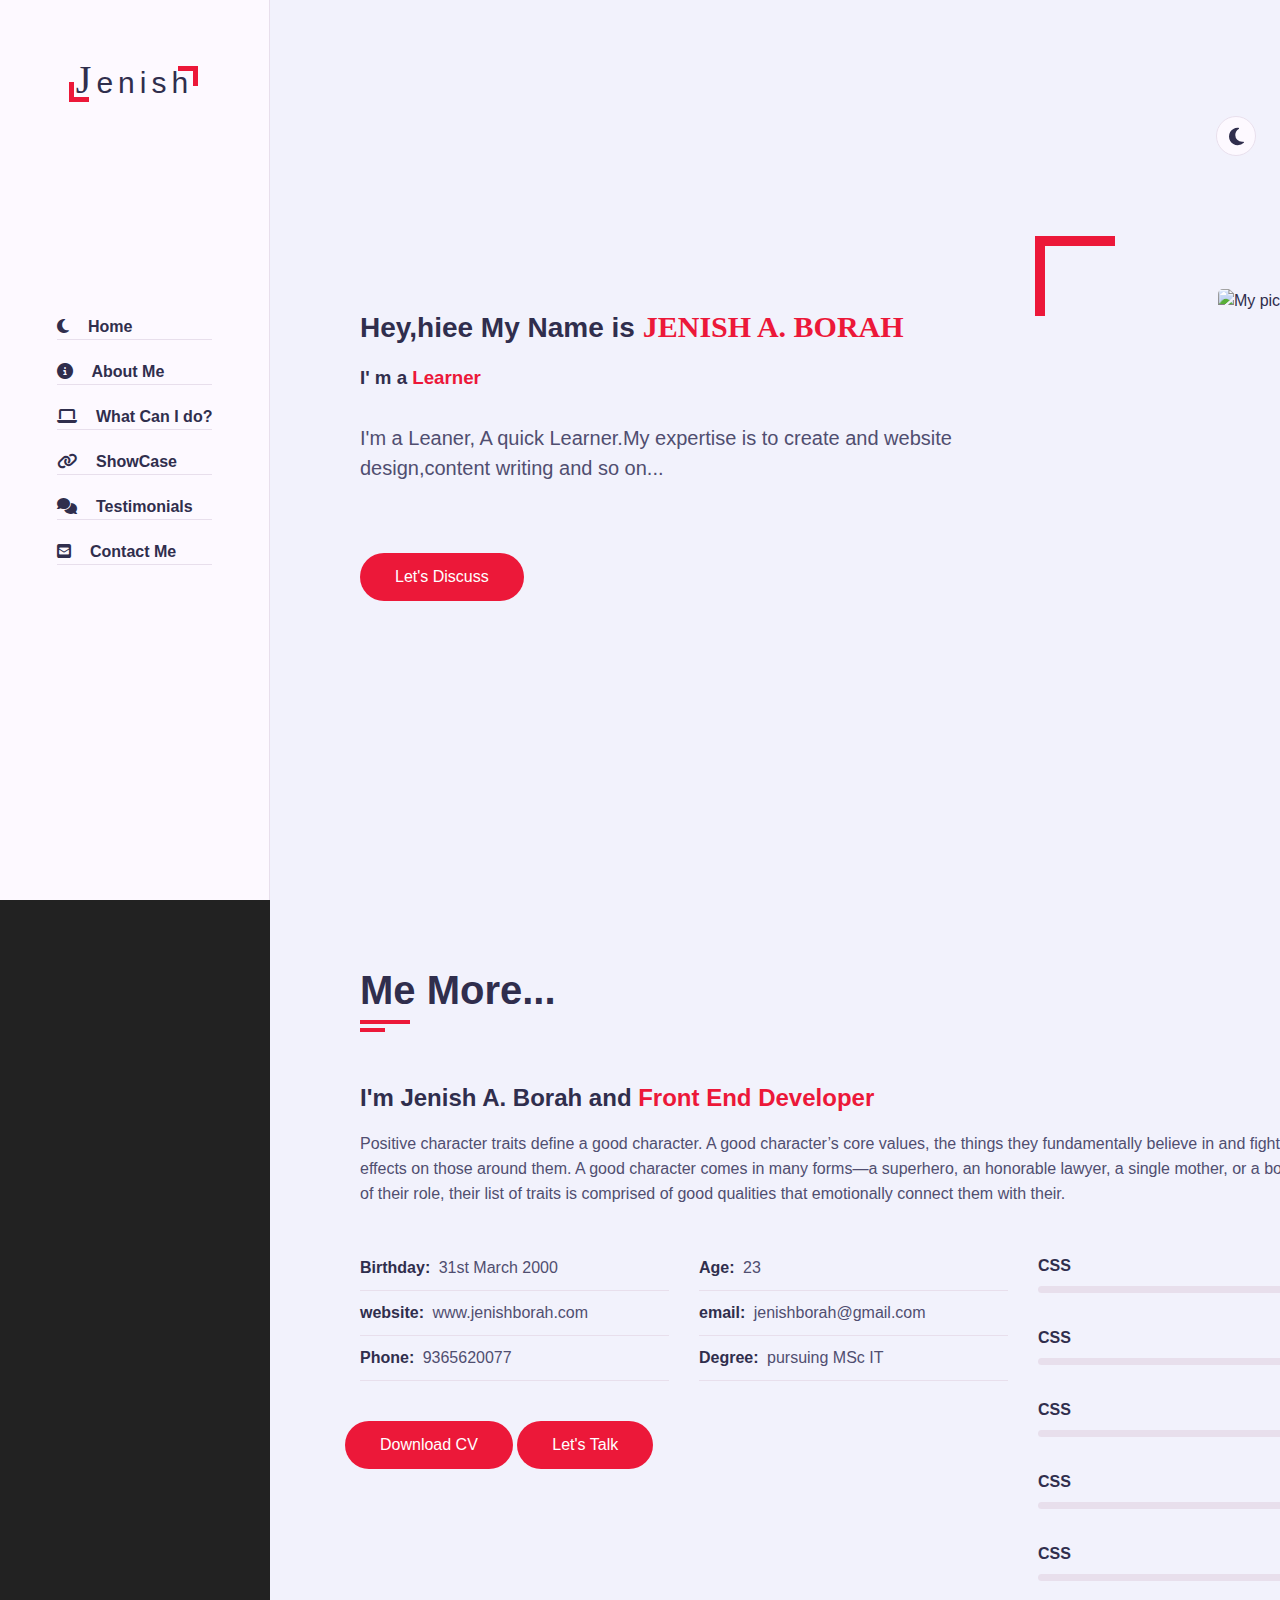
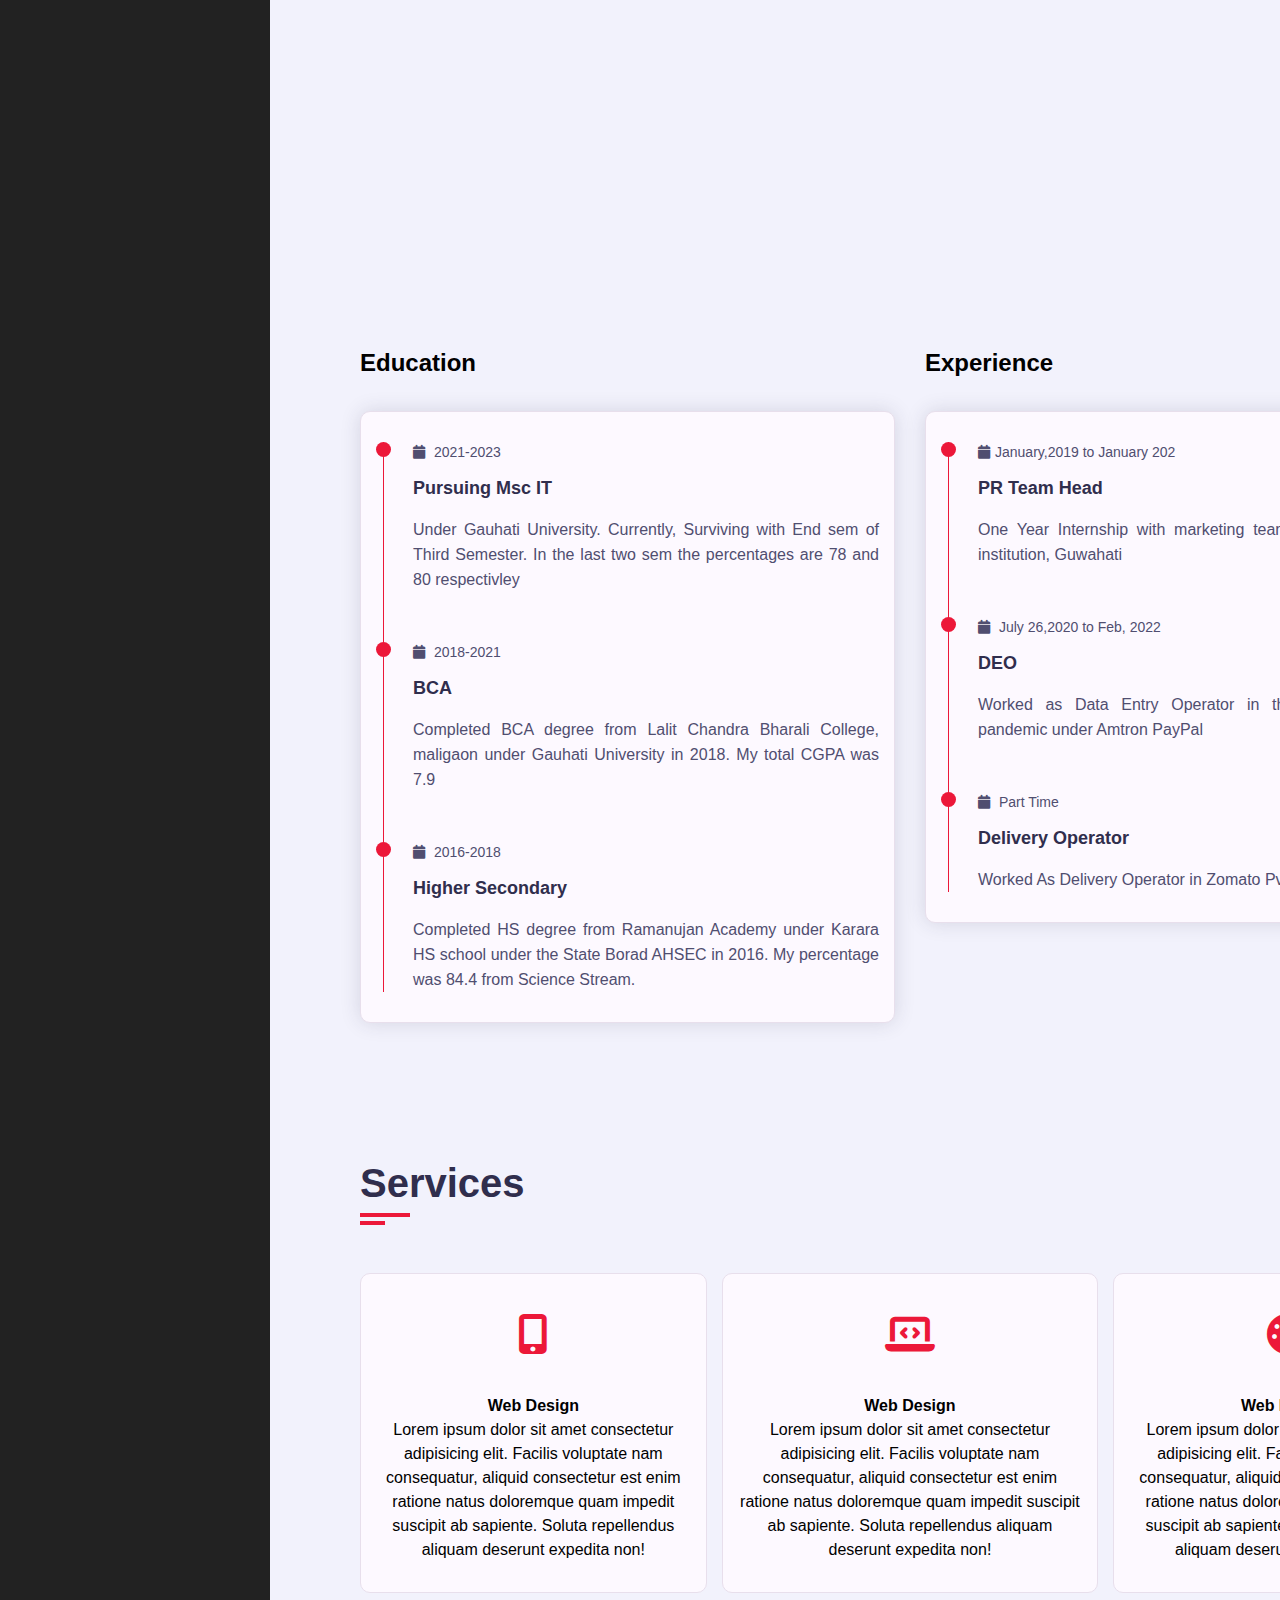
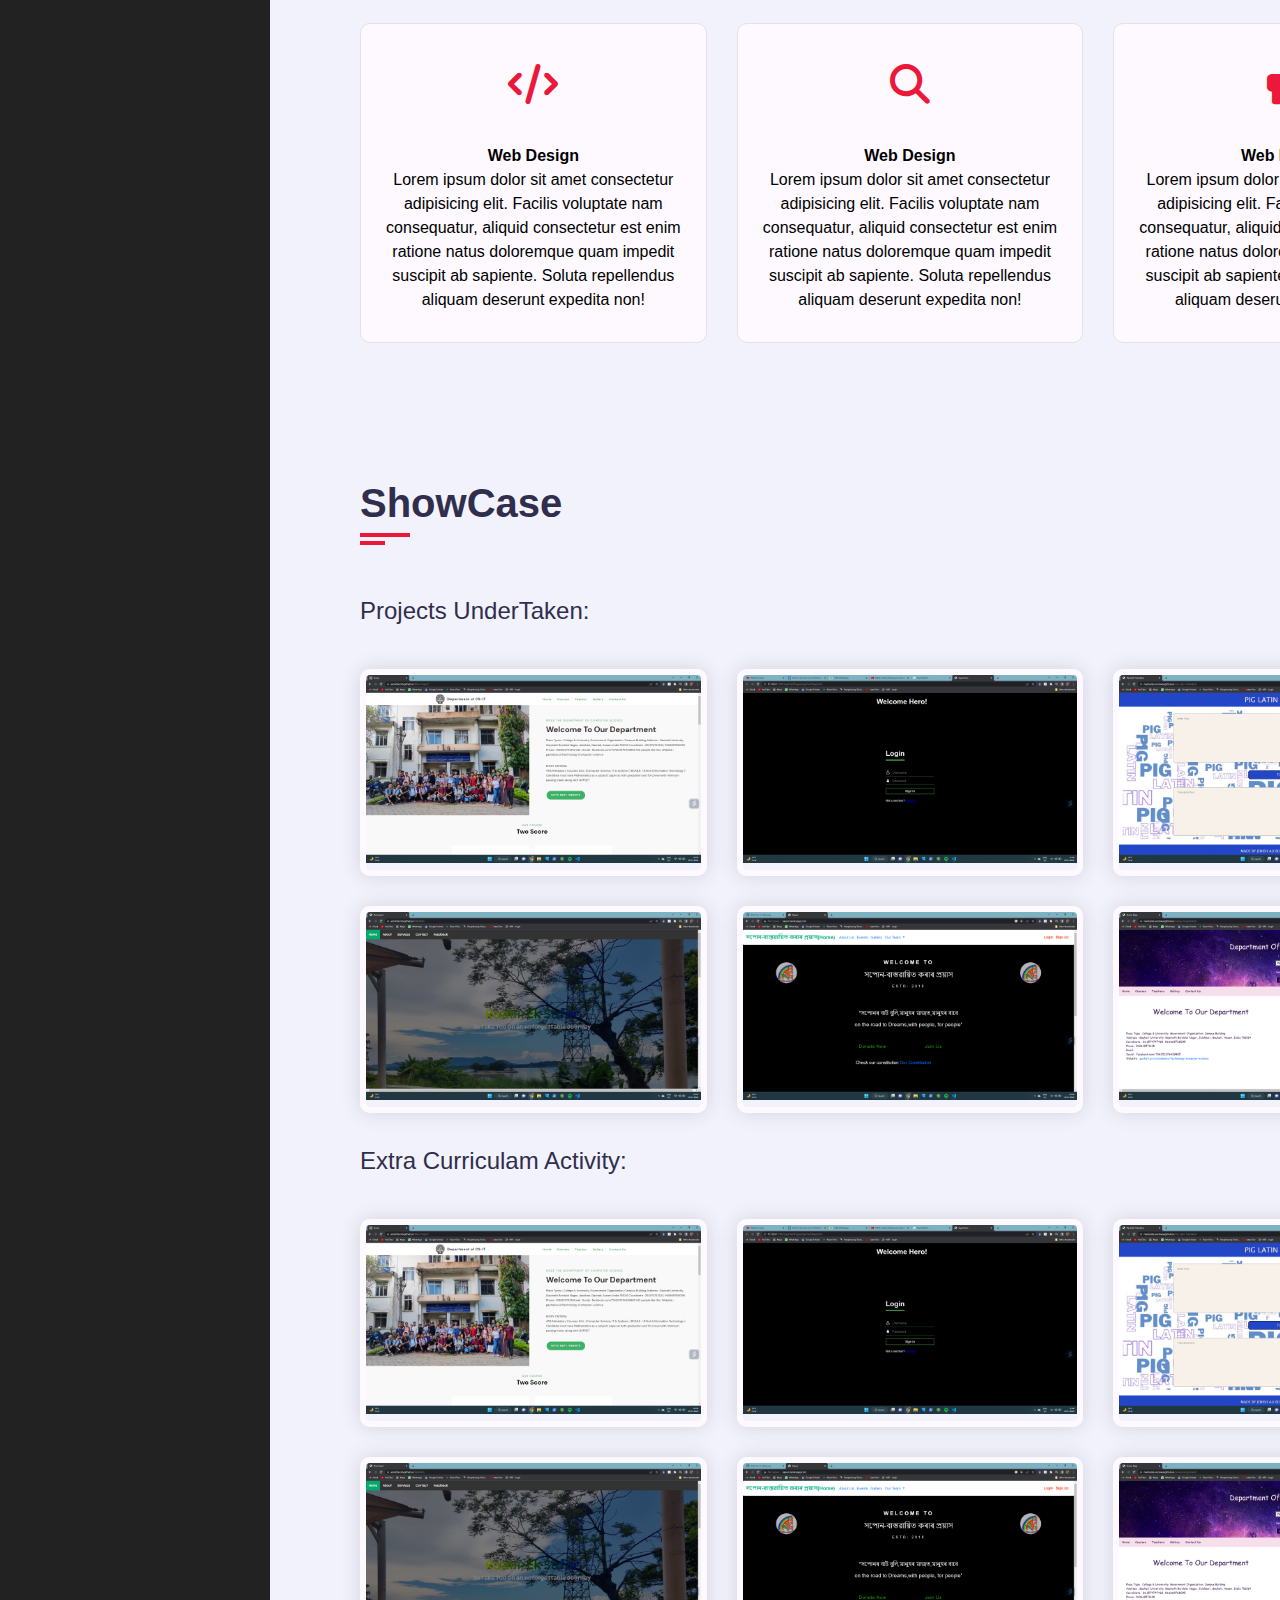
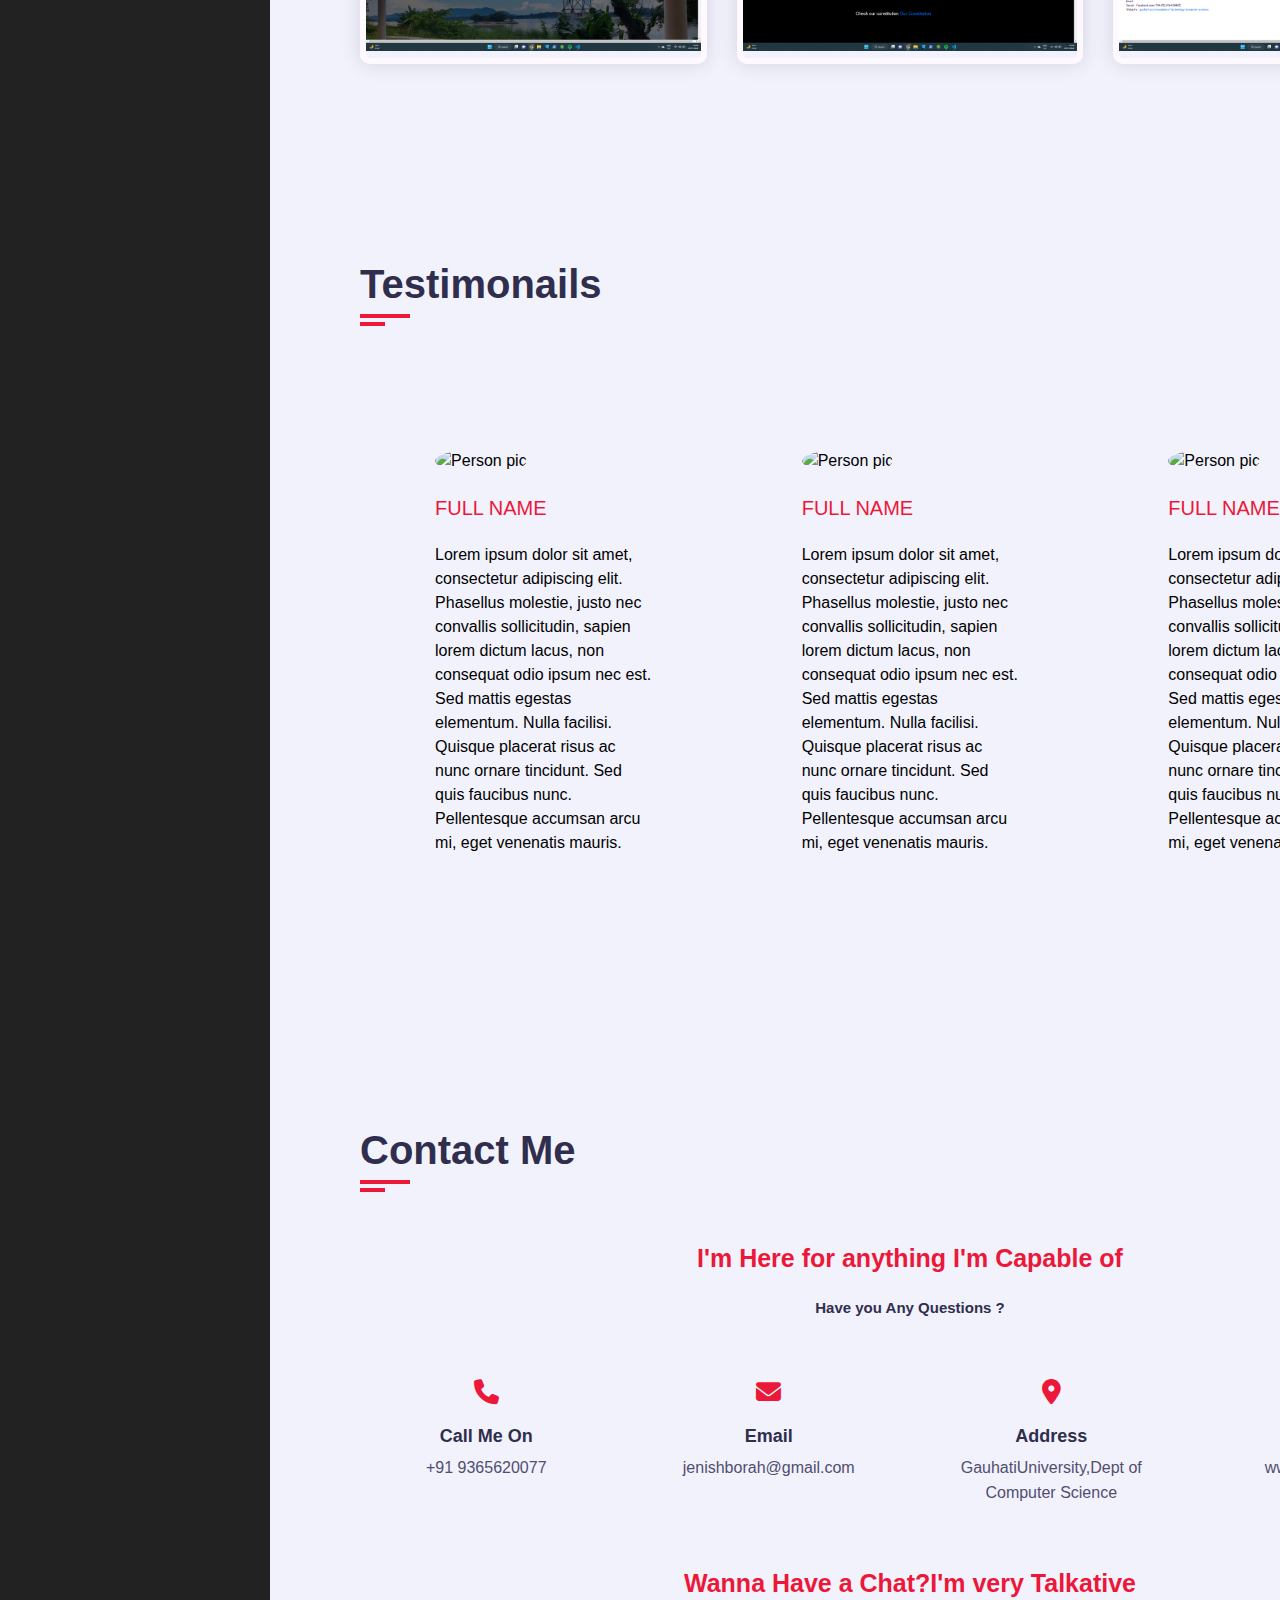
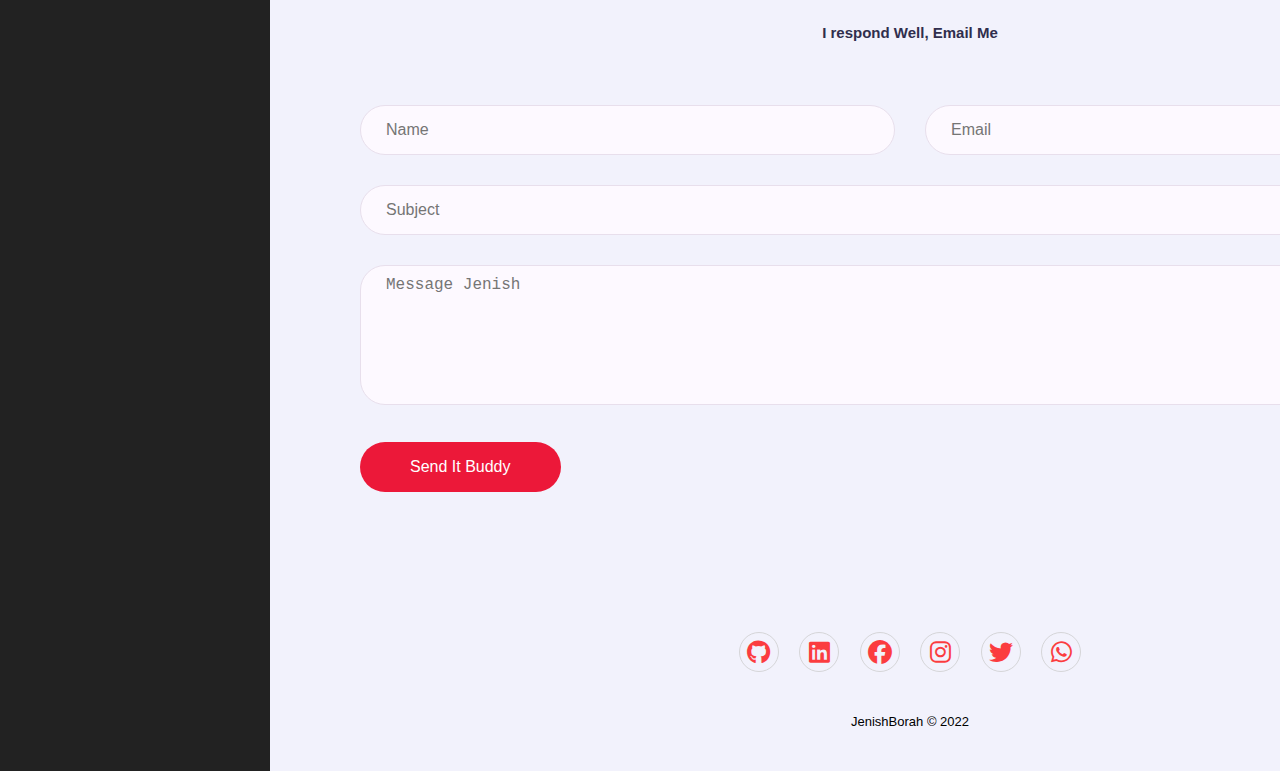
==== index.html @ aa3197fd "Add files via upload" ====
<!DOCTYPE html>
<html>
    <head>
        <title>Ohhh Yeah!Welcome</title>
        <meta name="viewport" content="width=device-width, initial-scale=1.0">
   <link rel="stylesheet" href="css/style.css">
   <link rel="stylesheet" href="css/skins/color-1.css">
   <link rel="stylesheet" href="https://cdnjs.cloudflare.com/ajax/libs/font-awesome/6.2.1/css/all.min.css">
   <link rel="stylesheet" href="css/load.css">
   <link rel="stylesheet" href="css/skins/color-1.css" class="alternate-style" title="color-1" disabled>
   <link rel="stylesheet" href="css/skins/color-2.css" class="alternate-style" title="color-2" disabled>
   <link rel="stylesheet" href="css/skins/color-3.css" class="alternate-style" title="color-3" disabled>
   <link rel="stylesheet" href="css/skins/color-4.css" class="alternate-style" title="color-4" disabled>
   <link rel="stylesheet" href="css/skins/color-5.css" class="alternate-style" title="color-5" disabled>
   <link rel="stylesheet" href="css/style-switcher.css">
 
    </head>
    <body>
     
            <div id="preloader">
                <div class="e-loadholder">
                    <div class="m-loader">
                      <span class="e-text">Hold on</span>
                    </div>
                  </div>
                  <div id="particleCanvas-Blue"></div>
                  <div id="particleCanvas-White"></div>
                  <script src="js/load.js"></script>
            </div>
          
        
       
<div class="main-content">
    <div class="aside">
        <div class= "logo">
            <a href="#"> <span>J</span>enish</a>
         </div>
         <div class="nav-toggler">
            <span>

            </span>

         </div>
          <ul class="nav"> 
            <li><a href="#home" class="active"><i class="fa fa-home"></i> Home</a></li>
            <li><a href="#about"><i class="fa fa-info-circle" ></i> About Me</a></li>
            <li><a href="#service"><i class="fa fa-laptop" ></i> What Can I do?</a></li>
            <li><a href="#portfolio"><i class="fa fa-chain" ></i> ShowCase</a></li>
            <li><a href="#testi"><i class="fa fa-comments" ></i> Testimonials </a></li>
            <li><a href="#contact"><i class="fa fa-envelope-square" ></i> Contact Me </a></li>
           
         </ul>
         
    </div>
    <div class="main-content">
        <section class="home section" id="home">
            <div class="container">
                <div class="row">
                    <div class="home-info padd-15">
                        <h3 class="hello"> Hey,hiee My Name is <span class="name">Jenish A. Borah </span></h3>
                        <h3 class="my-profession">I' m a <span class="typing">Learner </span> </h3>
                        <p>I'm a Leaner, A quick Learner.My expertise is to create and website design,content writing and so on... </p>
                        <a href="#contact" class="btn">Let's Discuss</a>
                    </div>
                    <div class="home-img padd-15">
                        <img src="images/my pic.jpg" alt="My pic">
                    </div>
                    
                </div>
            </div>
           
        </section>
    <section class="about section" id="about"> 
            <div class="container">
                <div class="row">
                    <div class="section-title padd-15">
                        <h2>Me More...</h2>

                    </div>
                </div>
                 <div class="row">
                    <div class="about-content padd-15">
                      <div class="row">
                        <div class="about-text padd-15">
                            <h3>I'm Jenish A. Borah and <span>Front End Developer</span></h3>
                            <p>
                        Positive character traits define a good character. A good character’s core values, the things they fundamentally believe in and fight for, have beneficial effects on those around them. A good character comes in many forms—a superhero, an honorable lawyer, a single mother, or a boy wizard—but regardless of their role, their list of traits is comprised of good qualities that emotionally connect them with their.

                            </p>
                        </div>
                      </div>
                       <div class="row">
                        <div class="personal-info padd-15">
                            <div class="row">
                                <div class="info-item padd-15">
                                    <p>Birthday: <span>31st March 2000</span></p>
                                </div>
                                <div class="info-item padd-15">
                                    <p>Age: <span>23</span></p>
                                </div>
                                <div class="info-item padd-15">
                                    <p>website: <span>www.jenishborah.com</span></p>
                                </div>
                                <div class="info-item padd-15">
                                    <p>email: <span>jenishborah@gmail.com</span></p>
                                </div>
                                <div class="info-item padd-15">
                                    <p>Phone: <span>9365620077</span></p>
                                </div>
                                <div class="info-item padd-15">
                                    <p>Degree: <span>pursuing MSc IT</span></p>
                                </div>
                                <div class="row">
                                    <div class="buttons padd-15">
<a href="Pdfs/My CV.pdf" class="btn">Download CV</a>
<a href="#contact" class="btn"> Let's Talk</a>
                                    </div>
                                </div>
                            </div>
                        </div>
                        <div class="skills padd-15">

                       <div class="row">
                        <div class="skill-item padd-15">
                          <h5>CSS</h5>
                          <div class="progress">
                            <div class="progress-in" style="width: 76%;"></div>
                            <div class="skill-percent">76%</div>
                          </div>
                        </div>
                        <div class="skill-item padd-15">
                            <h5>CSS</h5>
                            <div class="progress">
                              <div class="progress-in" style="width: 76%;"></div>
                              <div class="skill-percent">76%</div>
                            </div>
                          </div>
                          <div class="skill-item padd-15">
                            <h5>CSS</h5>
                            <div class="progress">
                              <div class="progress-in" style="width: 76% color:red;"></div>
                              <div class="skill-percent">76%</div>
                            </div>
                          </div>
                          <div class="skill-item padd-15">
                            <h5>CSS</h5>
                            <div class="progress">
                              <div class="progress-in" style="width: 76%;"></div>
                              <div class="skill-percent">76%</div>
                            </div>
                          </div>
                          <div class="skill-item padd-15">
                            <h5>CSS</h5>
                            <div class="progress">
                              <div class="progress-in" style="width:100%;"></div>
                              <div class="skill-percent">100%</div>
                            </div>
                          </div>
                       </div>
                        </div>
                      </div>
                      
                      <div class="row">
                        <div class="education padd-15">
                            <h3 class="title">Education</h3>
                            <div class="row">
                                <div class="timeline-box padd-15">
                                    <div class="timeline shadow-dark">
                                     <div class="timeline-item">
                                        <div class="circle-dot"></div>
                                        <h3 class="timeline-date">
                                            <i class="fa fa-calendar"></i> 2021-2023
                                        </h3>
                                        <h4 class="timeline-title">Pursuing Msc IT</h4>
                                        <p class="timeline-text">
                                            Under Gauhati University.
                                            Currently, Surviving with End sem of Third Semester.
                                            In the last two sem the percentages are 78 and 80 respectivley
                                        </p>
                                     </div>
                                     <div class="timeline-item">
                                        <div class="circle-dot"></div>
                                        <h3 class="timeline-date">
                                            <i class="fa fa-calendar"></i> 2018-2021
                                        </h3>
                                        <h4 class="timeline-title">BCA</h4>
                                        <p class="timeline-text">
                                            Completed BCA degree from Lalit Chandra Bharali College, maligaon 
                                            under Gauhati University in 2018. My total CGPA was 7.9
                                        </p>
                                     </div>
                                     <div class="timeline-item">
                                        <div class="circle-dot"></div>
                                        <h3 class="timeline-date">
                                            <i class="fa fa-calendar"></i> 2016-2018
                                        </h3>
                                        <h4 class="timeline-title">Higher Secondary</h4>
                                        <p class="timeline-text">
                                            Completed HS degree from Ramanujan Academy under Karara HS school
                                            under the State Borad AHSEC in 2016. My percentage was 84.4 
                                            from Science Stream.
                                        </p>
                                     </div>
                                    </div>
                                </div>
                            </div>
                        </div>
                        <div class="experience padd-15">
                            <h3 class="title">Experience</h3>
                            <div class="row">
                                <div class="timeline-box padd-15">
                                    <div class="timeline shadow-dark">
                                     <div class="timeline-item">
                                        <div class="circle-dot"></div>
                                        <h3 class="timeline-date">
                                            <i class="fa fa-calendar"></i>January,2019 to January 202
                                        </h3>
                                        <h4 class="timeline-title">PR team Head</h4>
                                        <p class="timeline-text">One Year Internship with marketing team of Motion Coaching institution,
                                            Guwahati 
                                        </p>
                                     </div>
                                     <div class="timeline-item">
                                        <div class="circle-dot"></div>
                                        <h3 class="timeline-date">
                                            <i class="fa fa-calendar"></i>  July 26,2020 to Feb, 2022
                                        </h3>
                                        <h4 class="timeline-title">DEO</h4>
                                        <p class="timeline-text">Worked as Data Entry Operator in the Time of Covid-19 pandemic under
                                            Amtron PayPal
                                        </p>
                                     </div>
                                     <div class="timeline-item">
                                        <div class="circle-dot"></div>
                                        <h3 class="timeline-date">
                                            <i class="fa fa-calendar"></i> Part Time
                                        </h3>
                                        <h4 class="timeline-title">Delivery Operator</h4>
                                        <p class="timeline-text">Worked As Delivery Operator in Zomato Pvt. Ltd.
                                        </p>
                                     </div>
                                    </div>
                                </div>
                            </div>
                        </div>
                      </div>
                    </div>
                </div>
            </div>
        </section>
     <section class="service section" id="service">
        <div class="container">
            <div class="row">
                <div class="section-title padd-15">
                    <h2>
                        Services
                    </h2>
                </div>
            </div>
            <div class="row">
                <div class="service-item padd-15">
                    <div class="service-item-inner">
                        <div class="icon">
                            <i class="fa fa-mobile-alt"></i>
                        </div>
                        <h4>Web Design</h4>
                        <p>Lorem ipsum dolor sit amet consectetur adipisicing elit. Facilis voluptate nam consequatur, 
                aliquid consectetur est enim ratione natus doloremque quam impedit suscipit ab sapiente.
                Soluta repellendus aliquam deserunt expedita non!</p>
        
                    </div>
                </div>
                <div class="service-item paddd-15">
                    <div class="service-item-inner">
                        <div class="icon">
                            <i class="fa fa-laptop-code"></i>
                        </div>
                        <h4>Web Design</h4>
                        <p>Lorem ipsum dolor sit amet consectetur adipisicing elit. Facilis voluptate nam consequatur, 
                aliquid consectetur est enim ratione natus doloremque quam impedit suscipit ab sapiente.
                Soluta repellendus aliquam deserunt expedita non!</p>
        
                    </div>
                </div>
                <div class="service-item padd-15">
                    <div class="service-item-inner">
                        <div class="icon">
                            <i class="fa fa-palette"></i>
                        </div>
                        <h4>Web Design</h4>
                        <p>Lorem ipsum dolor sit amet consectetur adipisicing elit. Facilis voluptate nam consequatur, 
                aliquid consectetur est enim ratione natus doloremque quam impedit suscipit ab sapiente.
                Soluta repellendus aliquam deserunt expedita non!</p>
        
                    </div>
                </div>
                <div class="service-item padd-15">
                    <div class="service-item-inner">
                        <div class="icon">
                            <i class="fa fa-code"></i>
                        </div>
                        <h4>Web Design</h4>
                        <p>Lorem ipsum dolor sit amet consectetur adipisicing elit. Facilis voluptate nam consequatur, 
                aliquid consectetur est enim ratione natus doloremque quam impedit suscipit ab sapiente.
                Soluta repellendus aliquam deserunt expedita non!</p>
        
                    </div>
                </div>
                <div class="service-item padd-15">
                    <div class="service-item-inner">
                        <div class="icon">
                            <i class="fa fa-search"></i>
                        </div>
                        <h4>Web Design</h4>
                        <p>Lorem ipsum dolor sit amet consectetur adipisicing elit. Facilis voluptate nam consequatur, 
                aliquid consectetur est enim ratione natus doloremque quam impedit suscipit ab sapiente.
                Soluta repellendus aliquam deserunt expedita non!</p>
        
                    </div>
                </div>
                <div class="service-item padd-15">
                    <div class="service-item-inner">
                        <div class="icon">
                            <i class="fa fa-bullhorn"></i>
                        </div>
                        <h4>Web Design</h4>
                        <p>Lorem ipsum dolor sit amet consectetur adipisicing elit. Facilis voluptate nam consequatur, 
                aliquid consectetur est enim ratione natus doloremque quam impedit suscipit ab sapiente.
                Soluta repellendus aliquam deserunt expedita non!</p>
        
                    </div>
                </div>
            </div>
        </div>
     </section>
    <section class="portfolio section" id="portfolio">
        <div class="container">
            <div class="row">
                <div class="section-title padd-15">
                    <h2>ShowCase</h2>
                </div>
            </div>
            <div class="row">
                <div class="portfolio-heading padd-15">
                    <h2>Projects UnderTaken:</h2>
                </div>
            </div>
            <div class="row">
                <div class="portfolio-item padd-15">
                    <div class="portfolio-item-inner shadow-dark">
                        <div class="portfolio-img">
                           <p><a href="https://jenishborah.github.io/Mini-Project/"><img src="images\dept.png" alt="" title="Click here to Check the Site"> </a></p> 
                        </div>

                    </div>

                </div>
                <div class="portfolio-item padd-15">
                    <div class="portfolio-item-inner shadow-dark">
                        <div class="portfolio-img">
                            <p><a href="https://github.com/jenishborah/Tamplets">  <img src="images\lgin.png" alt="" title="This is Just a Tamplet, For Other Tamplets in My github accout Click here"></a></p>
                        </div>

                    </div>

                </div>
                <div class="portfolio-item padd-15">
                    <div class="portfolio-item-inner shadow-dark">
                        <div class="portfolio-img">
                            <p><a href="https://neeharika-sonowal.github.io/Pig-Latin-Translator/">  <img src="images\pigl.png" alt="" title="Click Here to Try The Pig Latin Translator"></a></p>
                        </div>

                    </div>

                </div>
                <div class="portfolio-item padd-15">
                    <div class="portfolio-item-inner shadow-dark">
                        <div class="portfolio-img">
                            <p><a href="https://jenishborah.github.io/RahiWeb/">  <img src="images\raahi.png" alt="" title="My own Start-Up Travel Agency, click here to Check out the site"> </a></p>
                        </div>

                    </div>

                </div>
                <div class="portfolio-item padd-15">
                    <div class="portfolio-item-inner shadow-dark">
                        <div class="portfolio-img">
                            <p><a href="http://xapun.herokuapp.com/">  <img src="images\xapn.png" alt="" title="My NGO website. Click Here to Visit The site"></a></p>
                        </div>

                    </div>

                </div>
                <div class="portfolio-item padd-15">
                    <div class="portfolio-item-inner shadow-dark">
                        <div class="portfolio-img">
                            <p><a href="https://neeharika-sonowal.github.io/Group-Assignment/">  <img src="images\dept2.png" alt="" title="Intra-Dept Website Link as a Group Assignment of WPT"></a></p>
                        </div>

                    </div>

                </div>
                
            </div>
            <div class="row">
                <div class="portfolio-heading padd-15">
                    <h2>Extra Curriculam Activity:</h2>
                </div>
            </div>
            <div class="row">
                <div class="portfolio-item padd-15">
                    <div class="portfolio-item-inner shadow-dark">
                        <div class="portfolio-img">
                            <img src="images\dept.png" alt="">
                        </div>

                    </div>

                </div>
                <div class="portfolio-item padd-15">
                    <div class="portfolio-item-inner shadow-dark">
                        <div class="portfolio-img">
                            <img src="images\lgin.png" alt="">
                        </div>

                    </div>

                </div>
                <div class="portfolio-item padd-15">
                    <div class="portfolio-item-inner shadow-dark">
                        <div class="portfolio-img">
                            <img src="images\pigl.png" alt="">
                        </div>

                    </div>

                </div>
                <div class="portfolio-item padd-15">
                    <div class="portfolio-item-inner shadow-dark">
                        <div class="portfolio-img">
                            <img src="images\raahi.png" alt="">
                        </div>

                    </div>

                </div>
                <div class="portfolio-item padd-15">
                    <div class="portfolio-item-inner shadow-dark">
                        <div class="portfolio-img">
                            <img src="images\xapn.png" alt="">
                        </div>

                    </div>

                </div>
                <div class="portfolio-item padd-15">
                    <div class="portfolio-item-inner shadow-dark">
                        <div class="portfolio-img">
                            <img src="images\dept2.png" alt="">
                        </div>

                    </div>

                </div>
                
            </div>
            
        </div>

     </section>
     <section class="testimonial section" id="testi">
        <div class="container">
            <div class="row">
                <div class="section-title padd-15">
                    <h2>
                        Testimonails
                    </h2>
                </div>
            </div>
            <div class="row2">
                <div class="col">
                        <div class="testimonial">
                        <img src="images\my pic.JPG" alt="Person pic">
                        <div class="name">full name
                        </div>
                        
                            <p class="des">
                            
                                Lorem ipsum dolor sit amet, consectetur adipiscing elit. Phasellus molestie, justo nec convallis sollicitudin, sapien lorem dictum lacus, non consequat odio ipsum nec est. Sed mattis egestas elementum. Nulla facilisi. Quisque placerat risus ac nunc ornare tincidunt. Sed quis faucibus nunc. Pellentesque accumsan arcu mi, eget venenatis mauris.
                            </p>
                           
                        </div>
                        </div>
     
                        <div class="col">
                        <div class="testimonial">
                        <img src="images\my pic.JPG" alt="Person pic">
                        <div class="name">full name
                        </div>
                        
                              <p class="des">
                                Lorem ipsum dolor sit amet, consectetur adipiscing elit. Phasellus molestie, justo nec convallis sollicitudin, sapien lorem dictum lacus, non consequat odio ipsum nec est. Sed mattis egestas elementum. Nulla facilisi. Quisque placerat risus ac nunc ornare tincidunt. Sed quis faucibus nunc. Pellentesque accumsan arcu mi, eget venenatis mauris.
                            </p>
                           
                        </div>
                        </div>
                        
                        <div class="col">
                            <div class="testimonial">
                            <img src="images\my pic.JPG" alt="Person pic">
                            <div class="name">full name
                            </div>
                            
                                 <p class="des">
                                    Lorem ipsum dolor sit amet, consectetur adipiscing elit. Phasellus molestie, justo nec convallis sollicitudin, sapien lorem dictum lacus, non consequat odio ipsum nec est. Sed mattis egestas elementum. Nulla facilisi. Quisque placerat risus ac nunc ornare tincidunt. Sed quis faucibus nunc. Pellentesque accumsan arcu mi, eget venenatis mauris.
                                </p>
                               
                            </div>
                            </div>
                        
                        </div>
                    </div>
                </div>
                </div>
                </section>          
    <section class="contact section" id="contact">
        <div class="container">
            <div class="row">
                <div class="section-title padd-15">
                    <h2>
                        Contact Me
                    </h2>
                </div>
            </div>
            <h3 class="contact-title padd-15">I'm Here for anything I'm Capable of</h3>
            <h4 class="contact-sub-title padd-15"> Have you Any Questions ?</h4>
            <div class="row">
                <div class="contact-info-item padd-15">
                    <div class="icon"><i class="fa fa-phone"></i></div>
                    <h4>Call Me on</h4>
                    <p>+91 9365620077</p>
                </div>
                <div class="contact-info-item padd-15">
                    <div class="icon"><i class="fa fa-envelope"></i></div>
                    <h4>Email</h4>
                    <p>jenishborah@gmail.com</p>
                </div>
                <div class="contact-info-item padd-15">
                    <div class="icon"><i class="fa fa-map-marker-alt"></i></div>
                    <h4>Address</h4>
                    <p>GauhatiUniversity,Dept of Computer Science</p>
                </div>
                <div class="contact-info-item padd-15">
                    <div class="icon"><i class="fa fa-globe-europe"></i></div>
                    <h4>Website</h4>
                    <p>www.jenishborah.in</p>
                </div>
            </div>
            <h3 class="contact-title padd-15">Wanna Have a Chat?I'm very Talkative</h3>
            <h4 class="contact-sub-title padd-15"> I respond Well, Email Me </h4>
            <div class="row">
                <div class="contact-form padd-15">
                    <div class="row">
                        <div class="form-item col-6 padd-15">
                            <div class="form-group">
                                <input type="text" class="form-control" placeholder="Name">
                            </div>
                        </div>
                        <div class="form-item col-6 padd-15">
                            <div class="form-group">
                                <input type="email" class="form-control" placeholder="Email">
                            </div>
                        </div>
                    </div>
                    <div class="row">
                        <div class="form-item col-12 padd-15">
                            <div class="form-group">
                                <input type="text" class="form-control" placeholder="Subject">
                            </div>
                        </div>
                    </div>
                    <div class="row">
                        <div class="form-item col-12 padd-15">
                            <div class="form-group">
                               <textarea name=""class="form-control" id="" placeholder="Message Jenish"></textarea>
                            </div>
                        </div>
                    </div>
                    <div class="row">
                        <div class="form-item col-12 padd-15">
                            <button type="submit" class="btn">
                        Send It Buddy
                            </button>
                        </div>
                    </div>

                </div>
            </div>
        </div>
    </section>
    <section class="section2">
        
            <div class="container">
                <div class="footer-basic">
                    <footer>
                        <div class="social">
                         <a href="https://github.com/jenishborah"><i class="fa-brands fa-github" style="color: red;"></i></a>
                         <a href="https://www.linkedin.com/in/jenish-a-borah-5565381a7/"><i class="fa-brands fa-linkedin" style="color: red;"></i></a>
                         <a href="https://www.facebook.com/rj.jasen"><i class="fa-brands fa-facebook" style="color: red;"></i></a>
                         <a href="https://instagram.com/blackbox_cloudocean?igshid=YmMyMTA2M2Y="><i class="fa-brands fa-instagram" style="color: red;"></i></a>
                         <a href="https://twitter.com/JenishBorah?t=5kXKCurdVGOY_-LU5yef3A&s=08"><i class="fa-brands fa-twitter" style="color: red;"></i></a>
                        
                         <a href="https://wa.me/qr/A4CXS3AXFCSIH1"><i class="fa-brands fa-whatsapp" style="color: red;"></i></a>
                        </div>
                        <p class="copyright">JenishBorah © 2022</p>
                    </footer>
                </div>
            </div>
        
    </section>
   
   
       
  
   
     
    </div>
</div>
<div class="style-switcher">
   <!--<div class="style-switcher-toggler s-icon">
        <i class="fas fa-cog fa-spin"></i>
    </div>
--> 
    <div class="day-night s-icon">
        <i class="fas fa-moon "></i>
    </div>
    <h4>Theme Colors</h4>
    <div class="color">
        <span class="color-1" onclick="setActiveStyle('color-1')"> </span>
        <span class="color-2" onclick="setActiveStyle('color-2')"> </span>
        <span class="color-3" onclick="setActiveStyle('color-3')"> </span>
        <span class="color-4" onclick="setActiveStyle('color-4')"> </span>
        <span class="color-5" onclick="setActiveStyle('color-5')"> </span>
    </div>
</div>

  

        <script src="js/script.js"></script>
        <script src="js/style-switcher.js"></script>
        <script>

             //  $(document).ready(function(){
             //     window.setTimeout('faedeout():', 5000);
            //  });
              // function faedeout(){
                //  $('#preloader').delay(4000).fadeOut('slow', function(){
               //       $('.notLoaded').removeClass('notLoaded');
              //    });
             //}
              var loader = document.getElementById("preloader");
              window.addEventListener("load", function(){
                 loader.style.display = "none";
              })
          </script>
      
    </body>
</html>
---- css/style.css ----
@import url('https://fonts.googleapis.com/css2?family=Poppins:ital,wght@0,100;0,200;0,300;0,400;0,500;0,600;0,700;1,100;1,800&display=swap');
@import "https://stackpath.bootstrapcdn.com/font-awesome/4.7.0/css/font-awesome.min.css";

:root{
    --bg-black-900: #f2f2fc;
    --bg-black-100: #fdf9ff;
    --bg-black-50: #e8dfec;
    --text-black-900: #302e4d;
    --text-black-700: #504e70;
}
body.dark{
  --bg-black-900: #151515;
    --bg-black-100: #2222;
    --bg-black-50: #393939;
    --text-black-900: #fff;
    --text-black-700: #e9e9e9;
}
body{
    margin: 0;
    padding: 0;
    line-height: 1.5;
    font-size: 16px;
    font-family: 'Poppins', sans-serif;
}
*
{
    margin: 0;
    padding: 0;
    outline: none;
    text-decoration: none;
    box-sizing: border-box;
}
::before,::after 
{
    box-sizing: border-box;
}
ul{
     list-style: none;
}
.section
{
  background: var(--bg-black-900);
  min-height: 100vh;
  min-width: 100vh;
  display: block;
  padding: 0 0px;
  opacity: 1;
  position: relative;
  left: 270px;
  top: 0;
  right: 0;
  bottom: 0;
  z-index: 0;
  overflow-y: auto;
  overflow-x: hidden;
  
}

.main-content 
{
    padding-left: auto;
}
.padd-15
{
 padding-left: 15px;
 padding-right: 15px;
}
.container
{
  max-width: 1100px;
  width: 100%;
  margin: auto;
}
.section .container
{
 padding-top:60px;
 padding-bottom: 70px;
}
.section-title
{
 flex: 0 0 100%;
 max-width: 100%;
 margin-bottom: 60px;
}

.section-title h2
{
 font-size: 40px;
 color: var(--text-black-900);
 font-weight: 700;
 position: relative;
}
.section-title h2::before
{
 content: '';
 height: 4px;
 width: 50px;
 background-color: var(--skin-color);
 position: absolute;
 top: 100%;
 left: 0;
}
.section-title h2::after
{
 content: '';
 height: 4px;
 width: 25px;
 background-color: var(--skin-color);
 position: absolute;
 top: 100%;
 left: 0;
 margin-top: 8px;
}
.row
{
 display: flex;
 flex-wrap: wrap;
 margin-left: -15px;
 margin-right: -15px;
 position: relative;
}
.btn
{
 font-size: 16px;
 font-weight : 500;
 padding: 12px 35px;
 color: white;
 border-radius: 40px;
 display: inline-block;
 white-space: nowrap;
 border: none;
 background: var(--skin-color);
 transition: all 0.3s ease;
}
.btn:hover
{
 transform: scale(1.05);
}
.shadow-dark
{
 box-shadow: 0 0 20px rgba(48,46,77,0.15);
}


.aside{
   width: 270px;
   background: var(--bg-black-100);
   position: fixed;
   padding: 30px;
    left: 0;
   top: 0;
   border-right: 1px solid var(--bg-black-50);

   height: 100vh;
   display: flex;
   justify-content: center;
align-items: center;
    Z-index: 10:
}
.aside .logo
{
    position: absolute;
    top: 50px;
    font-size: 30px;
    text-transform: capitalize;
}
.aside .logo a{
color: var(--text-black-900);
font-weight: 500;
padding: 20px,25px;
font-size: 30px;
letter-spacing: 5px;
position: relative;

}
.aside .logo a span{
font-family: 'clicker script', cursive;
font-size: 40px;

}
.aside .logo a::before
{
content: '';
position: absolute;
height: 20px;
width: 20px;
border-bottom: 5px solid var(--skin-color);
border-left: 5px solid var(--skin-color);
bottom: -3px;
left: -7px;
}
.aside .logo a::after
{
content: '';
position: absolute;
height: 20px;
width: 20px;
border-top: 5px solid var(--skin-color);
border-right: 5px solid var(--skin-color);
top: 0;
right: -5px;
}
.aside .nav-toggler
{
 height: 40px;
 width: 45px;
 border: 1px solid var(--bg-black-50);
 cursor: pointer;
 position: fixed;
 left: 300px;
 top:20px;
 border-radius: 5px;
 background: var(--bg-black-100);
 display: none;
 align-items: center;
 justify-content: center;
 transition: all 0.3s ease;
}
.aside .nav-toggler span
{
  height: 2px;
  width: 18px;
  background: var(--skin-color);
  display: inline-block;
  position: relative;
}
.aside .nav-toggler.open span
{
  background-color: transparent;
   
}
.aside .nav-toggler span::before
{ 
 content: '';
 heigth: 2px;
 width: 18px;
 background: var(--skin-color);
 position: absolute;
 top: -6px;
 left: 0;
}
.nav .nav-toggler.open span:before
{
 transform: rotate(45deg);
 top: 0;
}
.aside .nav-toggler span:after
{
 content: '';
 height: 2px;
 width: 18px;
 background: var(--skin-color);
 position: absolute;
 top: 6px;
 left: 0;
}
.aside .nav-toggler.open span::after
{
 transform: rotate(-45deg);
 top: 0;
}
.aside.nav

{
margin-top: 50px;
}
.aside .nav li
{
    margin-bottom: 20px;
    display: block;
}
.aside .nav li a{
font-size: 16px;
font-weight: 600;

display: block;
border-bottom: 1px solid var(--bg-black-50);
color: var(--text-black-900) ;
padding: 5px,15px;

}
.aside .nav li a:active
{
    color: var(--skin-color);
}
.aside .nav li a i {
    margin-right: 15px;
}
.home
{
 min-height: 100vh;
 display: flex;
 color: var(--text-black-900);
}
.home .home-info
{
 flex: 0 0 60%;
 max-width: 60%;
}
h3.hello
{
 font-size: 28px;
 margin: 15px 0;
}
h3.hello span
{
 font-family: 'clicker Script', cursive;
 font-size: 30px;
 font-weight: 700;
 color: var(--skin-color);
}
.typing
{
 color: var(--skin-color);
}
.home-info p
{ 
    margin-top: 30px;
 margin-bottom: 70px;
 font-size: 20px;
 color: var(--text-black-700);
}
.home .home-img
{
 flex: 0 0 40%;
 max-width: 40%;
 text-align: center;
 position: relative;
}
.home-img::after
{
 content: '';
 position: absolute;
 height: 80px;
 width: 80px;
 border-bottom: 10px solid var(--skin-color);
 border-right: 10px solid var(--skin-color);
 right: 20px;
 bottom: -40px;
}
.home-img::before
{
 content: '';
 position: absolute;
 height: 80px;
 width: 80px; 
 border-top: 10px solid var(--skin-color);
 border-left: 10px solid var(--skin-color);
 left: 12px;
 top: -53px;
}
.home .home-img img
{
 margin: auto;
 border-radius: 5px;
 height: 400px;
}
/* About */
.about .about-content
{
 flex: 0 0 100%;
 max-width: 100%;
}
.about .about-content .about-text
{
 flex: 0 0 100%;
 max-width: 100%;
}
.about .about-content .about-text h3
{
 font-size: 24px;
 margin-bottom: 15px;
 font-weight: 700;
 color: var(--text-black-900);
}
.about .about-content .about-text h3 span
{
 color: var(--skin-color);
}
.about .about-content .about-text p
{
 font-size: 16px;
 line-height: 25px;
 color: var(--text-black-700);
}
.about .about-content .personal-info
{
  flex: 0 0 60%;
  max-width: 60%;
  margin-top: 40px;
}
.about .about-content .personal-info .info-item
{
  flex: 0 0 50%;
  max-width: 50%;
}
.about .about-content .personal-info .info-item p
{
  font-weight: 600;
  padding: 10px 0;
  font-size: 16px;
  color: var(--text-black-900);
  border-bottom:1px solid var(--bg-black-50);
}

.about .about-content .personal-info .info-item p span
{
  font-weight: 400;
  color: var(--text-black-700);
  margin-left: 4px;
  display: inline-block;
}
.about .about-content .personal-info .buttons
{
  margin-top: 30px;
}
.about .about-content .personal-info .buttons .btn
{
 
 margin-top: 10px; 
}
.about .about-content .skills
{
 flex: 0 0 40%;
 max-width: 40%;
 margin-top: 40px;
}
.about .about-content .skills .skill-item
{
 flex: 0 0 100%;
 max-width: 100%;
 color: var(--skin-color);
}
.about .about-content .skills .skill-item h5
{
 line-height: 40px;
 font-weight: 600;
 font-size: 16px;
 color: var(--text-black-900);
 text-transform: capitalize;
}
.about .about-content .skills .skill-item .progress
{
 background-color: var(--bg-black-50);
 height: 7px;
 border-radius: 4px;
 width: 100%;
 position: relative;
 
}
.about .about-content .skills .skill-item
{
 margin-bottom: 25px;
}

.about .about-content .skills .skill-item .progress .progress-in
{
 position: absolute;
 left: 0;
 top: 0;
 height: 100;
 border-radius: 4px;
 color: var(--skin-color);
}
.about .about-content .skills .skill-item .skill-percent
{
 position: absolute;
 right: 0;
 color: var(--text-black-900);
 top: -40px;
 font-weight: 400;

}
.about .about-content .education,
.about .about-content .experience
{
 flex: 0 0 50%;
 max-width: 50%;
 margin-top: 30%;
}
.about .about-content h3.title
{
 font-size: 24px;
 margin-bottom: 30px;
 font-weight: 700;
 color: var(--text-blacl-900);
}
.about .about-content .timeline-box
{
 flex: 0 0 100%;
 max-width: 100%;
}
.about .about-content .timeline 
{
  background-color: var(--bg-black-100);
  padding: 30px 15px;
  border: 1px solid var(--bg-black-50);
  border-radius: 10px;
  width: 100%;
  position: relative; 
}

.about .about-content .timeline .timeline-item
{
 position: relative;
 padding-left: 37px;
 padding-bottom: 50px;
}
.about .about-content .timeline .timeline-item:last-child
{
 padding-bottom: 0;
}
.about .about-content .timeline .timeline-item:before
{
 content: '';
 width: 1px;
 position: absolute;
 height: 100%;
 left: 7px;
 top: 0;
 background-color: var(--skin-color);
}
.about .about-content .timeline .circle-dot
{
 position: absolute;
 left: 0;
 top: 0;
 height: 15px;
 width: 15px;
 border-radius: 50%;
 background-color: var(--skin-color);
}
.about .about-content .timeline .timeline-date
{
 font-weight: 400;
 font-size: 14px;
 margin-bottom: 12px;
 color: var(--text-black-700);
}
.about .about-content .timeline .timeline-date .fa
{
 margin-right: 5px;
}
.about .about-content .timeline .timeline-title
{
  font-weight: 700;
  font-size: 18px;
  margin-bottom: 15px;
  text-transform: capitalize;
  color: var(--text-black-900);
}
.about .about-content .timeline .timeline-text
{
 line-height: 25px;
 font-size: 16px;
 text-align: justify;
 color: var(--text-black-700);
}
.service .container
{
  padding-bottom: 40px;
}
.service .service-item
{
 margin-bottom: 30px;
 flex: 0 0 33.33%;
 max-width: 33.33%;
}
.service .service-item .service-item-inner
{
  background-color: var(--bg-black-100);
  border: 1px solid var(--bg-black-50);
  border-radius: 10px;
  padding: 30px 15px;
  text-align: center;
  transition: all 0.3s ease;
}
.service .service-item .service-item-inner:hover
{
 box-shadow: 0 0 20px rgba(48,46,77,0.15);
}
.service .service-item .service-item-inner .icon
{
 height: 60px;
 width: 60px;
 border-radius: 50%;
 display: block;
 margin: 0 auto 30px;
 text-align: center;
 transition: all 0.3s ease;
}

.service .service-item .service-item-inner .icon .fa{
  font-size: 40px;
  line-height:60px;
  color: var(--skin-color);
}
.portfolio .container
{
  padding-bottom: 40px;
}
.portfolio .portfolio-heading
{
 flex: 0 0 100%;
 max-width: 100%;
 margin-bottom: 40px;
}
.portfolio .portfolio-heading h2
{
 color: var(--text-black-900);
 font-weight: 500;
}
.portfolio .portfolio-item
{
 flex: 0 0 33.33%;
 max-width: 33.33%;
 margin-bottom: 30px;
}
.portfolio .portfolio-item-inner
{
 border: 6px solid var(--bg-black-100);
 border-radius: 10px;
 overflow: hidden;
 cursor: pointer;
}
.portfolio .portfolio-item-inner .portfolio-img img{
  width: 100%;
}

.row2{
	display: flex;
	flex-wrap:wrap;
	justify-content: center;
}
.col{
	flex: 33.33%;
	max-width: 33.33%;
	box-sizing: border-box;
	padding: 15px;
}
.testimonial{
	
	padding: 60px;
}
.testimonial img{
	width: 100px;
	height: 100px;
	border-radius: 50%;
}
.name{
	color: var(--skin-color);
	font-size: 20px;
	text-transform: uppercase;
	margin: 20px 0;
}
.des{
	color: black;
}

@media screen and (max-width:960px)
{
	.col{
		flex: 100%;
		max-width: 80%;
	}
}
@media screen and (max-width:600px)
{
	.col{
		flex: 100%;
		max-width: 100%;
	}
}
.contact-title
{
  color: var(--skin-color);
  text-align: center;
  font-size: 25px;
  margin-bottom: 20px;
}

.contact-sub-title
{
 color: var(--text-black-900);
  text-align: center;
  font-size: 15px;
  margin-bottom: 60px;
}
.contact .contact-info-item
{
 flex: 0 0 25%;
 max-width: 25%;
 text-align: center;
 margin-bottom: 60px;
}
.contact .contact-info-item .icon
{
 display: inline-block;
}
.contact .contact-info-item .icon .fa
{
 font-size: 25px;
 color: var(--skin-color);
}
.contact .contact-info-item h4
{
 font-size: 18px;
 font-weight: 700;
 color: var(--text-black-900);
 text-transform: capitalize;
 margin: 15px 0 5px;
}
.contact .contact-info-item p
{
 font-size: 16px;
 line-height: 25px;
 font-weight: 400;
 color: var(--text-black-700);
}
.contact .contact-form
{
  flex: 0 0 100%;
  max-width: 100%;
}
.contact .contact-form  .col-6
{
 flex: 0 0 50%;
 max-width: 50%;
}
.contact .contact-form .col-12
{
 flex: 0 0 100%;
 max-width: 100%;
}
.contact .contact-form .form-item
{
 margin-bottom: 30px;
}
.contact .contact-form .form-item .form-control
{
 width: 100%;
 height: 50px;
 border-radius: 25px;
 background: var(--bg-black-100);
 border: 1px solid var(--bg-black-50);
 padding: 10px 25px;
 font-size: 16px;
 color: var(--text-black-700);
 transition: all 0.3s ease;
}
.contact .contact-form .form-item .form-control:focus
{
 box-shadow: 0 0 20px rgba(48,46,77,0.15);
}
.contact .contact-form .form-item textarea.form-control
{
  height: 140px;
}
.contact .contact-form .btn
{
 height : 50px;
 padding: 0 50px;
}
@media screen and (max-width:1199px){
  .aside
  {
    left: -270px;
  }
  .main-content
  {
    padding-left: 0;
  }
  .about .about-content .personal-info .info-item p span
{
display: block;
margin-left: 0;
}
  
}
@media screen and (max-width:991px)
{ .contact .contact-info-item,
  .portfolio .portfolio-item,
  .service .service-item
  {
    flex: 0 0 50%;
    max-width: 50%;
  }
  
  .home .home-info
  {
    flex: 0 0 100%;
    max-width: 100%;
  }
  .home .home-img
  {
    display: none;
  }
}
@media screen and (max-width:767px)
{  .contact .contact-form .col-6,
   .contact .contact-info-item,
  .portfolio .portfolio-item,
   .service .service-item,
  .about .about-content .experience,
  .about .about-content .education,
  .about .about-content .skills,
  .about .about-content .personal-info
  {
    flex:  0 0 100%;
    max-width: 100%;
  }
}

 .section2
 {
   background: var(--bg-black-900);
   min-height: 0;
   min-width: 100vh;
   display: block;
   padding: 0 0px;
   opacity: 1;
   position: relative;
   left: 270px;
   top: 0;
   right: 0;
   bottom: 0;
   z-index: 0;
   overflow-y: auto;
   overflow-x: hidden;
   
 }


.footer-basic {

  padding:40px 0;
  background-color: var(--bg-black-900);
 min-height: 0;
 
}


.footer-basic .social {
  text-align:center;
  padding-bottom:25px;
}

.footer-basic .social a {
  font-size:24px;
  width:40px;
  height:40px;
  line-height:40px;
  display:inline-block;
  text-align:center;
  border-radius:50%;
  border:1px solid #ccc;
  margin:0 8px;
  color:inherit;
  opacity:0.75;
}

.footer-basic .social a:hover {
  opacity:0.9;
}

.footer-basic .copyright {
  margin-top:15px;
  text-align:center;
  font-size:13px;
 
  margin-bottom:0;
}

@media screen and (max-width: 650px) {
  .column {
    width: 100%;
    display: block;
  }
}
@media screen and (max-width: 650px) {
.column {
  width: 100%;
  display: block;
}
}
@media screen and (max-width: 600px) {
  .topnav a:not(:first-child) {display: none;}
  .topnav a.icon {
    float: right;
    display: block;
  }
}

@media screen and (max-width: 600px) {
  .topnav.responsive {position: relative;}
  .topnav.responsive a.icon {
    position: absolute;
    right: 0;
    top: 0;
  }
  .topnav.responsive a {
    float: none;
    display: block;
    text-align: left;
  }
}









@-webkit-keyframes outerRotate1 {
  0% {
    transform: translate(-50%, -50%) rotate(0);
  }
  100% {
    transform: translate(-50%, -50%) rotate(360deg);
  }
}
@-moz-keyframes outerRotate1 {
  0% {
    transform: translate(-50%, -50%) rotate(0);
  }
  100% {
    transform: translate(-50%, -50%) rotate(360deg);
  }
}
@-o-keyframes outerRotate1 {
  0% {
    transform: translate(-50%, -50%) rotate(0);
  }
  100% {
    transform: translate(-50%, -50%) rotate(360deg);
  }
}
@keyframes outerRotate1 {
  0% {
    transform: translate(-50%, -50%) rotate(0);
  }
  100% {
    transform: translate(-50%, -50%) rotate(360deg);
  }
}
@-webkit-keyframes outerRotate2 {
  0% {
    transform: translate(-50%, -50%) rotate(0);
  }
  100% {
    transform: translate(-50%, -50%) rotate(-360deg);
  }
}
@-moz-keyframes outerRotate2 {
  0% {
    transform: translate(-50%, -50%) rotate(0);
  }
  100% {
    transform: translate(-50%, -50%) rotate(-360deg);
  }
}
@-o-keyframes outerRotate2 {
  0% {
    transform: translate(-50%, -50%) rotate(0);
  }
  100% {
    transform: translate(-50%, -50%) rotate(-360deg);
  }
}
@keyframes outerRotate2 {
  0% {
    transform: translate(-50%, -50%) rotate(0);
  }
  100% {
    transform: translate(-50%, -50%) rotate(-360deg);
  }
}
@-webkit-keyframes textColour {
  0% {
    color: #fff;
  }
  100% {
    color: #3BB2D0;
  }
}
@-moz-keyframes textColour {
  0% {
    color: #fff;
  }
  100% {
    color: #3BB2D0;
  }
}
@-o-keyframes textColour {
  0% {
    color: #fff;
  }
  100% {
    color: #3BB2D0;
  }
}
@keyframes textColour {
  0% {
    color: #fff;
  }
  100% {
    color: #3BB2D0;
  }
}
html {
  font-size: 62.5%;
}

body {
  margin: 0;
  padding: 0;
  font-family: "Open Sans", sans-serif;
  width: 100vw;
  height: 100vh;
  background: #222;
}

.e-loadholder {
  position: absolute;
  top: 50%;
  left: 50%;
  -webkit-transform: translate(-51%, -50%);
  -moz-transform: translate(-51%, -50%);
  -ms-transform: translate(-51%, -50%);
  -o-transform: translate(-51%, -50%);
  transform: translate(-51%, -50%);
  width: 240px;
  height: 240px;
  border: 5px solid #1B5F70;
  border-radius: 120px;
  box-sizing: border-box;
}
.e-loadholder:after {
  position: absolute;
  top: 50%;
  left: 50%;
  -webkit-transform: translate(-51%, -50%);
  -moz-transform: translate(-51%, -50%);
  -ms-transform: translate(-51%, -50%);
  -o-transform: translate(-51%, -50%);
  transform: translate(-51%, -50%);
  content: " ";
  display: block;
  background: #222;
  transform-origin: center;
  z-index: 0;
}
.e-loadholder:after {
  width: 100px;
  height: 200%;
  -webkit-animation: outerRotate2 30s infinite linear;
  -moz-animation: outerRotate2 30s infinite linear;
  -o-animation: outerRotate2 30s infinite linear;
  animation: outerRotate2 30s infinite linear;
}
.e-loadholder .m-loader {
  position: absolute;
  top: 50%;
  left: 50%;
  -webkit-transform: translate(-51%, -50%);
  -moz-transform: translate(-51%, -50%);
  -ms-transform: translate(-51%, -50%);
  -o-transform: translate(-51%, -50%);
  transform: translate(-51%, -50%);
  width: 200px;
  height: 200px;
  color: #888;
  text-align: center;
  border: 5px solid #b34d1d;
  border-radius: 100px;
  box-sizing: border-box;
  z-index: 20;
  text-transform: uppercase;
}
.e-loadholder .m-loader:after {
  position: absolute;
  top: 50%;
  left: 50%;
  -webkit-transform: translate(-51%, -50%);
  -moz-transform: translate(-51%, -50%);
  -ms-transform: translate(-51%, -50%);
  -o-transform: translate(-51%, -50%);
  transform: translate(-51%, -50%);
  content: " ";
  display: block;
  background: #222;
  transform-origin: center;
  z-index: -1;
}
.e-loadholder .m-loader:after {
  width: 100px;
  height: 106%;
  -webkit-animation: outerRotate1 15s infinite linear;
  -moz-animation: outerRotate1 15s infinite linear;
  -o-animation: outerRotate1 15s infinite linear;
  animation: outerRotate1 15s infinite linear;
}
.e-loadholder .m-loader .e-text {
  font-size: 14px;
  font-size: 1.4rem;
  line-height: 130px;
  position: absolute;
  top: 50%;
  left: 50%;
  -webkit-transform: translate(-51%, -50%);
  -moz-transform: translate(-51%, -50%);
  -ms-transform: translate(-51%, -50%);
  -o-transform: translate(-51%, -50%);
  transform: translate(-51%, -50%);
  -webkit-animation: textColour 1s alternate linear infinite;
  -moz-animation: textColour 1s alternate linear infinite;
  -o-animation: textColour 1s alternate linear infinite;
  animation: textColour 1s alternate linear infinite;
  display: block;
  width: 140px;
  height: 140px;
  text-align: center;
  border: 5px solid #ec1839;
  border-radius: 70px;
  box-sizing: border-box;
  z-index: 20;
}
.e-loadholder .m-loader .e-text:before, .e-loadholder .m-loader .e-text:after {
  position: absolute;
  top: 50%;
  left: 50%;
  -webkit-transform: translate(-51%, -50%);
  -moz-transform: translate(-51%, -50%);
  -ms-transform: translate(-51%, -50%);
  -o-transform: translate(-51%, -50%);
  transform: translate(-51%, -50%);
  content: " ";
  display: block;
  background: #222;
  transform-origin: center;
  z-index: -1;
}
.e-loadholder .m-loader .e-text:before {
  width: 110%;
  height: 40px;
  -webkit-animation: outerRotate2 3.5s infinite linear;
  -moz-animation: outerRotate2 3.5s infinite linear;
  -o-animation: outerRotate2 3.5s infinite linear;
  animation: outerRotate2 3.5s infinite linear;
}
.e-loadholder .m-loader .e-text:after {
  width: 40px;
  height: 110%;
  -webkit-animation: outerRotate1 8s infinite linear;
  -moz-animation: outerRotate1 8s infinite linear;
  -o-animation: outerRotate1 8s infinite linear;
  animation: outerRotate1 8s infinite linear;
}

#particleCanvas-White {
  position: absolute;
  top: 50%;
  left: 50%;
  -webkit-transform: translate(-51%, -50%);
  -moz-transform: translate(-51%, -50%);
  -ms-transform: translate(-51%, -50%);
  -o-transform: translate(-51%, -50%);
  transform: translate(-51%, -50%);
  width: 100%;
  height: 50%;
  opacity: 0.1;
}

#particleCanvas-Blue {
  position: absolute;
  top: 50%;
  left: 50%;
  -webkit-transform: translate(-51%, -50%);
  -moz-transform: translate(-51%, -50%);
  -ms-transform: translate(-51%, -50%);
  -o-transform: translate(-51%, -50%);
  transform: translate(-51%, -50%);
  width: 300px;
  height: 300px;
}

.notLoaded{
  height: 100vh;
  overflow: hidden;
  position: fixed;
  margin: 0px;
}
---- css/skins/color-1.css ----
:root{
    --skin-color:#ec1839;
   
}
---- css/load.css ----
@-webkit-keyframes outerRotate1 {
    0% {
      transform: translate(-50%, -50%) rotate(0);
    }
    100% {
      transform: translate(-50%, -50%) rotate(360deg);
    }
  }
  @-moz-keyframes outerRotate1 {
    0% {
      transform: translate(-50%, -50%) rotate(0);
    }
    100% {
      transform: translate(-50%, -50%) rotate(360deg);
    }
  }
  @-o-keyframes outerRotate1 {
    0% {
      transform: translate(-50%, -50%) rotate(0);
    }
    100% {
      transform: translate(-50%, -50%) rotate(360deg);
    }
  }
  @keyframes outerRotate1 {
    0% {
      transform: translate(-50%, -50%) rotate(0);
    }
    100% {
      transform: translate(-50%, -50%) rotate(360deg);
    }
  }
  @-webkit-keyframes outerRotate2 {
    0% {
      transform: translate(-50%, -50%) rotate(0);
    }
    100% {
      transform: translate(-50%, -50%) rotate(-360deg);
    }
  }
  @-moz-keyframes outerRotate2 {
    0% {
      transform: translate(-50%, -50%) rotate(0);
    }
    100% {
      transform: translate(-50%, -50%) rotate(-360deg);
    }
  }
  @-o-keyframes outerRotate2 {
    0% {
      transform: translate(-50%, -50%) rotate(0);
    }
    100% {
      transform: translate(-50%, -50%) rotate(-360deg);
    }
  }
  @keyframes outerRotate2 {
    0% {
      transform: translate(-50%, -50%) rotate(0);
    }
    100% {
      transform: translate(-50%, -50%) rotate(-360deg);
    }
  }
  @-webkit-keyframes textColour {
    0% {
      color: #fff;
    }
    100% {
      color: #3BB2D0;
    }
  }
  @-moz-keyframes textColour {
    0% {
      color: #fff;
    }
    100% {
      color: #3BB2D0;
    }
  }
  @-o-keyframes textColour {
    0% {
      color: #fff;
    }
    100% {
      color: #3BB2D0;
    }
  }
  @keyframes textColour {
    0% {
      color: #fff;
    }
    100% {
      color: #3BB2D0;
    }
  }
  html {
    font-size: 62.5%;
  }
  
  body {
    margin: 0;
    padding: 0;
    font-family: "Open Sans", sans-serif;
    width: 100vw;
    height: 100vh;
    background: #222;
  }
  
  .e-loadholder {
    position: absolute;
    top: 50%;
    left: 50%;
    -webkit-transform: translate(-51%, -50%);
    -moz-transform: translate(-51%, -50%);
    -ms-transform: translate(-51%, -50%);
    -o-transform: translate(-51%, -50%);
    transform: translate(-51%, -50%);
    width: 240px;
    height: 240px;
    border: 5px solid #1B5F70;
    border-radius: 120px;
    box-sizing: border-box;
  }
  .e-loadholder:after {
    position: absolute;
    top: 50%;
    left: 50%;
    -webkit-transform: translate(-51%, -50%);
    -moz-transform: translate(-51%, -50%);
    -ms-transform: translate(-51%, -50%);
    -o-transform: translate(-51%, -50%);
    transform: translate(-51%, -50%);
    content: " ";
    display: block;
    background: #222;
    transform-origin: center;
    z-index: 0;
  }
  .e-loadholder:after {
    width: 100px;
    height: 200%;
    -webkit-animation: outerRotate2 30s infinite linear;
    -moz-animation: outerRotate2 30s infinite linear;
    -o-animation: outerRotate2 30s infinite linear;
    animation: outerRotate2 30s infinite linear;
  }
  .e-loadholder .m-loader {
    position: absolute;
    top: 50%;
    left: 50%;
    -webkit-transform: translate(-51%, -50%);
    -moz-transform: translate(-51%, -50%);
    -ms-transform: translate(-51%, -50%);
    -o-transform: translate(-51%, -50%);
    transform: translate(-51%, -50%);
    width: 200px;
    height: 200px;
    color: #888;
    text-align: center;
    border: 5px solid #b34d1d;
    border-radius: 100px;
    box-sizing: border-box;
    z-index: 20;
    text-transform: uppercase;
  }
  .e-loadholder .m-loader:after {
    position: absolute;
    top: 50%;
    left: 50%;
    -webkit-transform: translate(-51%, -50%);
    -moz-transform: translate(-51%, -50%);
    -ms-transform: translate(-51%, -50%);
    -o-transform: translate(-51%, -50%);
    transform: translate(-51%, -50%);
    content: " ";
    display: block;
    background: #222;
    transform-origin: center;
    z-index: -1;
  }
  .e-loadholder .m-loader:after {
    width: 100px;
    height: 106%;
    -webkit-animation: outerRotate1 15s infinite linear;
    -moz-animation: outerRotate1 15s infinite linear;
    -o-animation: outerRotate1 15s infinite linear;
    animation: outerRotate1 15s infinite linear;
  }
  .e-loadholder .m-loader .e-text {
    font-size: 14px;
    font-size: 1.4rem;
    line-height: 130px;
    position: absolute;
    top: 50%;
    left: 50%;
    -webkit-transform: translate(-51%, -50%);
    -moz-transform: translate(-51%, -50%);
    -ms-transform: translate(-51%, -50%);
    -o-transform: translate(-51%, -50%);
    transform: translate(-51%, -50%);
    -webkit-animation: textColour 1s alternate linear infinite;
    -moz-animation: textColour 1s alternate linear infinite;
    -o-animation: textColour 1s alternate linear infinite;
    animation: textColour 1s alternate linear infinite;
    display: block;
    width: 140px;
    height: 140px;
    text-align: center;
    border: 5px solid #ec1839;
    border-radius: 70px;
    box-sizing: border-box;
    z-index: 20;
  }
  .e-loadholder .m-loader .e-text:before, .e-loadholder .m-loader .e-text:after {
    position: absolute;
    top: 50%;
    left: 50%;
    -webkit-transform: translate(-51%, -50%);
    -moz-transform: translate(-51%, -50%);
    -ms-transform: translate(-51%, -50%);
    -o-transform: translate(-51%, -50%);
    transform: translate(-51%, -50%);
    content: " ";
    display: block;
    background: #222;
    transform-origin: center;
    z-index: -1;
  }
  .e-loadholder .m-loader .e-text:before {
    width: 110%;
    height: 40px;
    -webkit-animation: outerRotate2 3.5s infinite linear;
    -moz-animation: outerRotate2 3.5s infinite linear;
    -o-animation: outerRotate2 3.5s infinite linear;
    animation: outerRotate2 3.5s infinite linear;
  }
  .e-loadholder .m-loader .e-text:after {
    width: 40px;
    height: 110%;
    -webkit-animation: outerRotate1 8s infinite linear;
    -moz-animation: outerRotate1 8s infinite linear;
    -o-animation: outerRotate1 8s infinite linear;
    animation: outerRotate1 8s infinite linear;
  }
  
  #particleCanvas-White {
    position: absolute;
    top: 50%;
    left: 50%;
    -webkit-transform: translate(-51%, -50%);
    -moz-transform: translate(-51%, -50%);
    -ms-transform: translate(-51%, -50%);
    -o-transform: translate(-51%, -50%);
    transform: translate(-51%, -50%);
    width: 100%;
    height: 50%;
    opacity: 0.1;
  }
  
  #particleCanvas-Blue {
    position: absolute;
    top: 50%;
    left: 50%;
    -webkit-transform: translate(-51%, -50%);
    -moz-transform: translate(-51%, -50%);
    -ms-transform: translate(-51%, -50%);
    -o-transform: translate(-51%, -50%);
    transform: translate(-51%, -50%);
    width: 300px;
    height: 300px;
  }
---- css/skins/color-1.css ----
:root{
    --skin-color:#ec1839;
   
}
---- css/skins/color-2.css ----
:root{
    --skin-color:#b34d1d;
}
---- css/skins/color-3.css ----
:root{
    --skin-color:#2ee690;
}
---- css/skins/color-4.css ----
:root{
    --skin-color:#0b3cdf;
}
---- css/skins/color-5.css ----
:root{
    --skin-color:#ec18c9;
}
---- css/style-switcher.css ----
.style-switcher
{
    position: fixed;
    right: 0;
    top: 60px;
    padding: 15px;
    width: 200px;
    border: 1px solid var(--bg-black-50);
    background: var(--bg-black-100);
    z-index: 101;
    border-radius: 5px;
    transition: all 0.3s ease;
    transform: translateX(100%);
}
.style-switcher.open
{
    transform: translateX(-25px);
}
.style-switcher .s-icon
{
    position: absolute;
    height: 40px;
    width: 40px;
    text-align: center;
    font-size: 20px;
    background: var(--bg-black-100);
    color: var(--text-black-900);
    right: 100%;
    border: solid 1px var(--bg-black-50);
    margin-right: 25px;
    cursor: pointer;
    transition: all 0.3s ease;
    border-radius: 50%;

}
.style-switcher .s-icon i
{
    line-height: 40px;

}
.style-switcher .style-switcher-toggler
{
    top: 0;
}
.style-switcher .day-night
{
    top: 55px; 
}
.style-switcher h4
{
    margin:  0 0 10px;
    color: var(--text-black-700);
    font-size: 16px;
    font-weight: 600;
    text-transform: capitalize;
}
.style-switcher .color
{
display: flex;
flex-wrap: wrap;
justify-content: space-between;
}
.style-switcher .color span
{
    display: inline-block;
    height: 30px;
    width: 30px;
    border-radius: 50%;
    border: 1px solid red;
}
.style-switcher .color-1
{

    background:#ec1839;
}
.style-switcher .color-2
{

    background :#b34d1d;
}
.style-switcher .color-3
{

    background:#2ee690;
}
.style-switcher .color-4
{

    background:#0b3cdf;
}
.style-switcher .color-5
{

    background:#ec18c9;
}
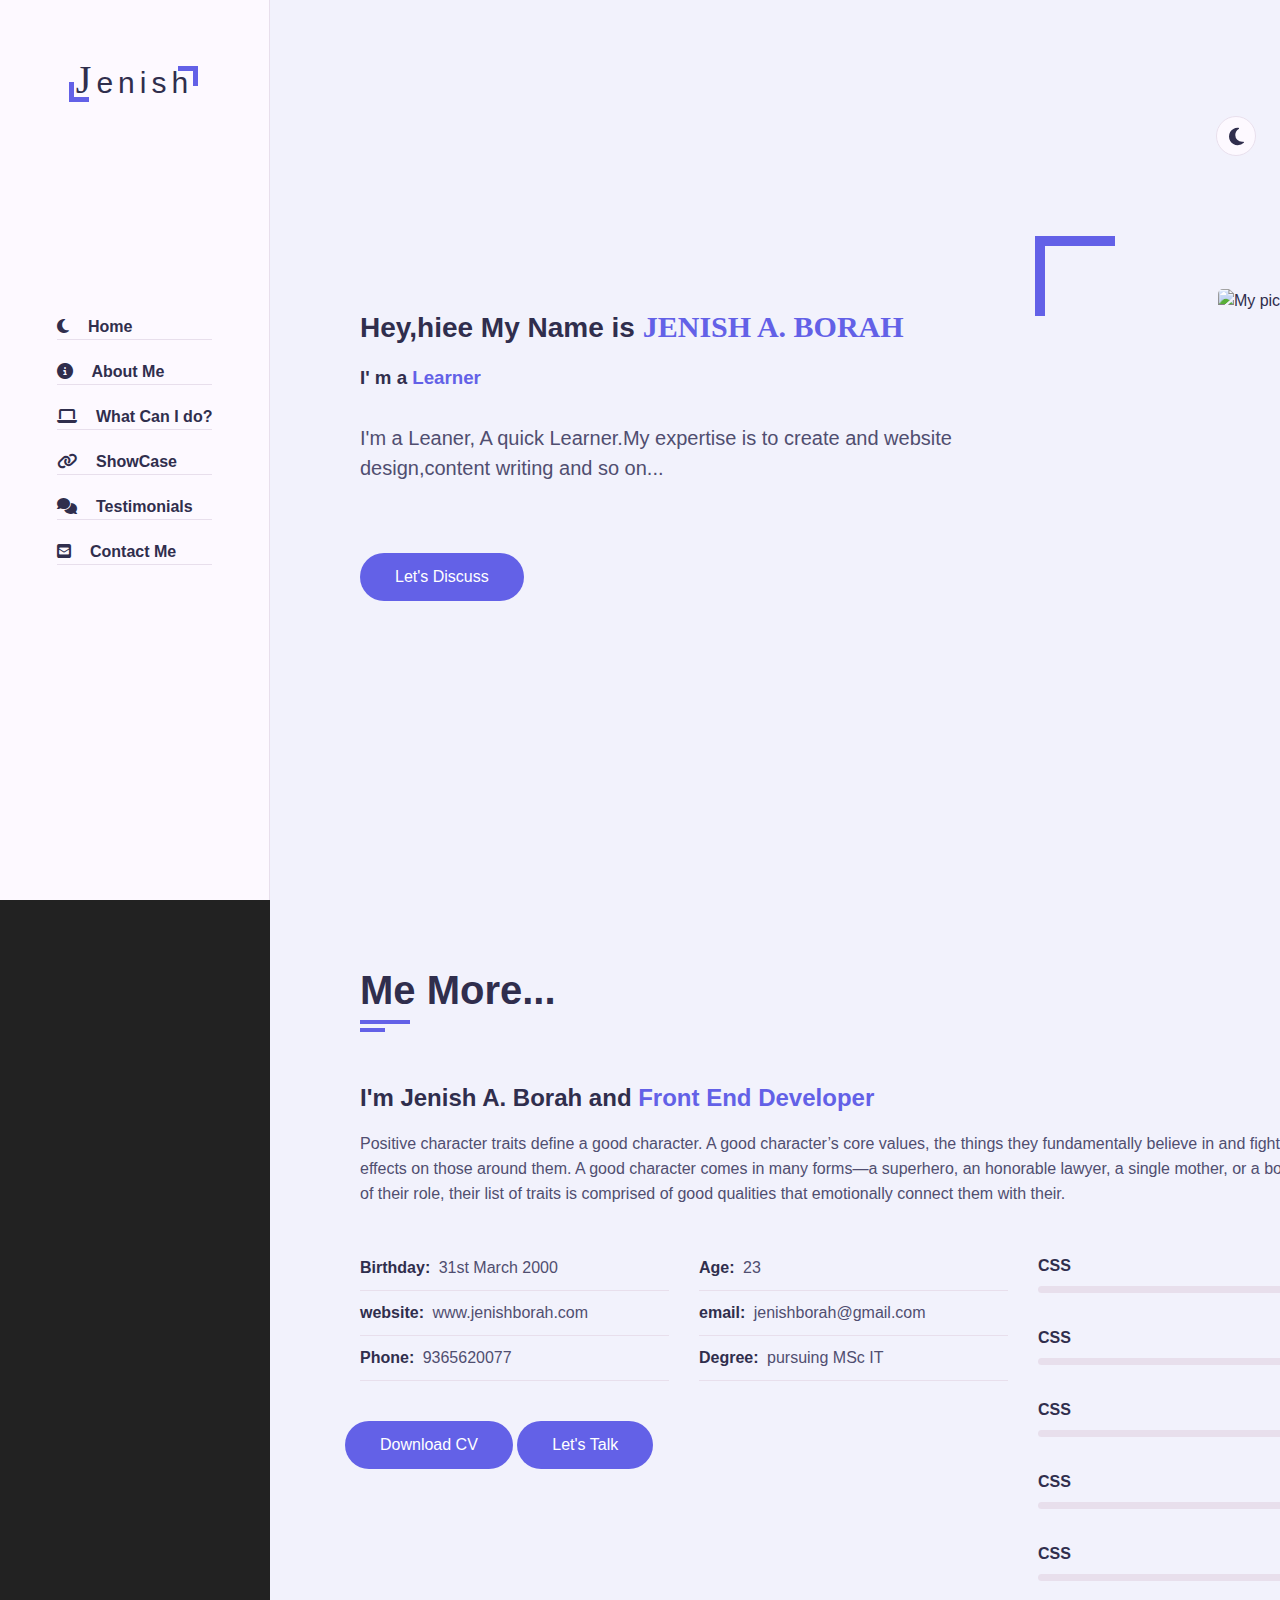
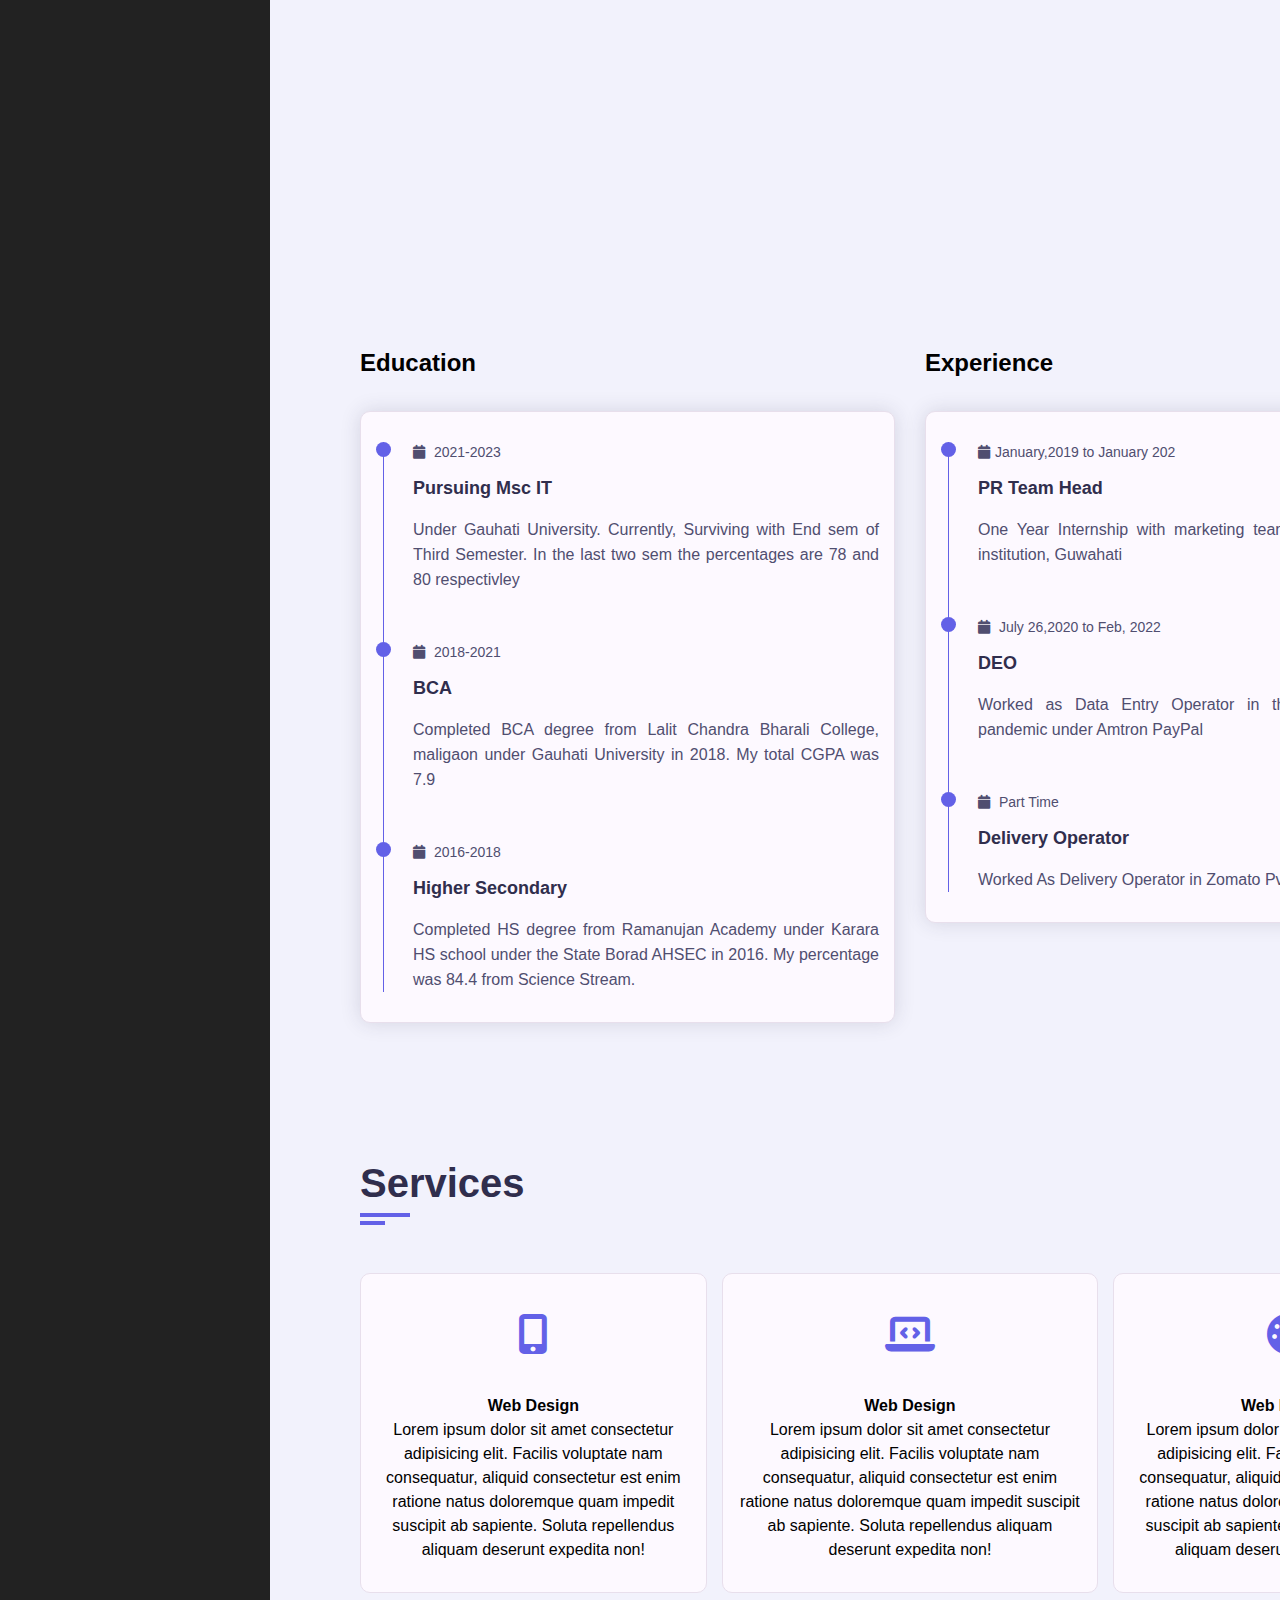
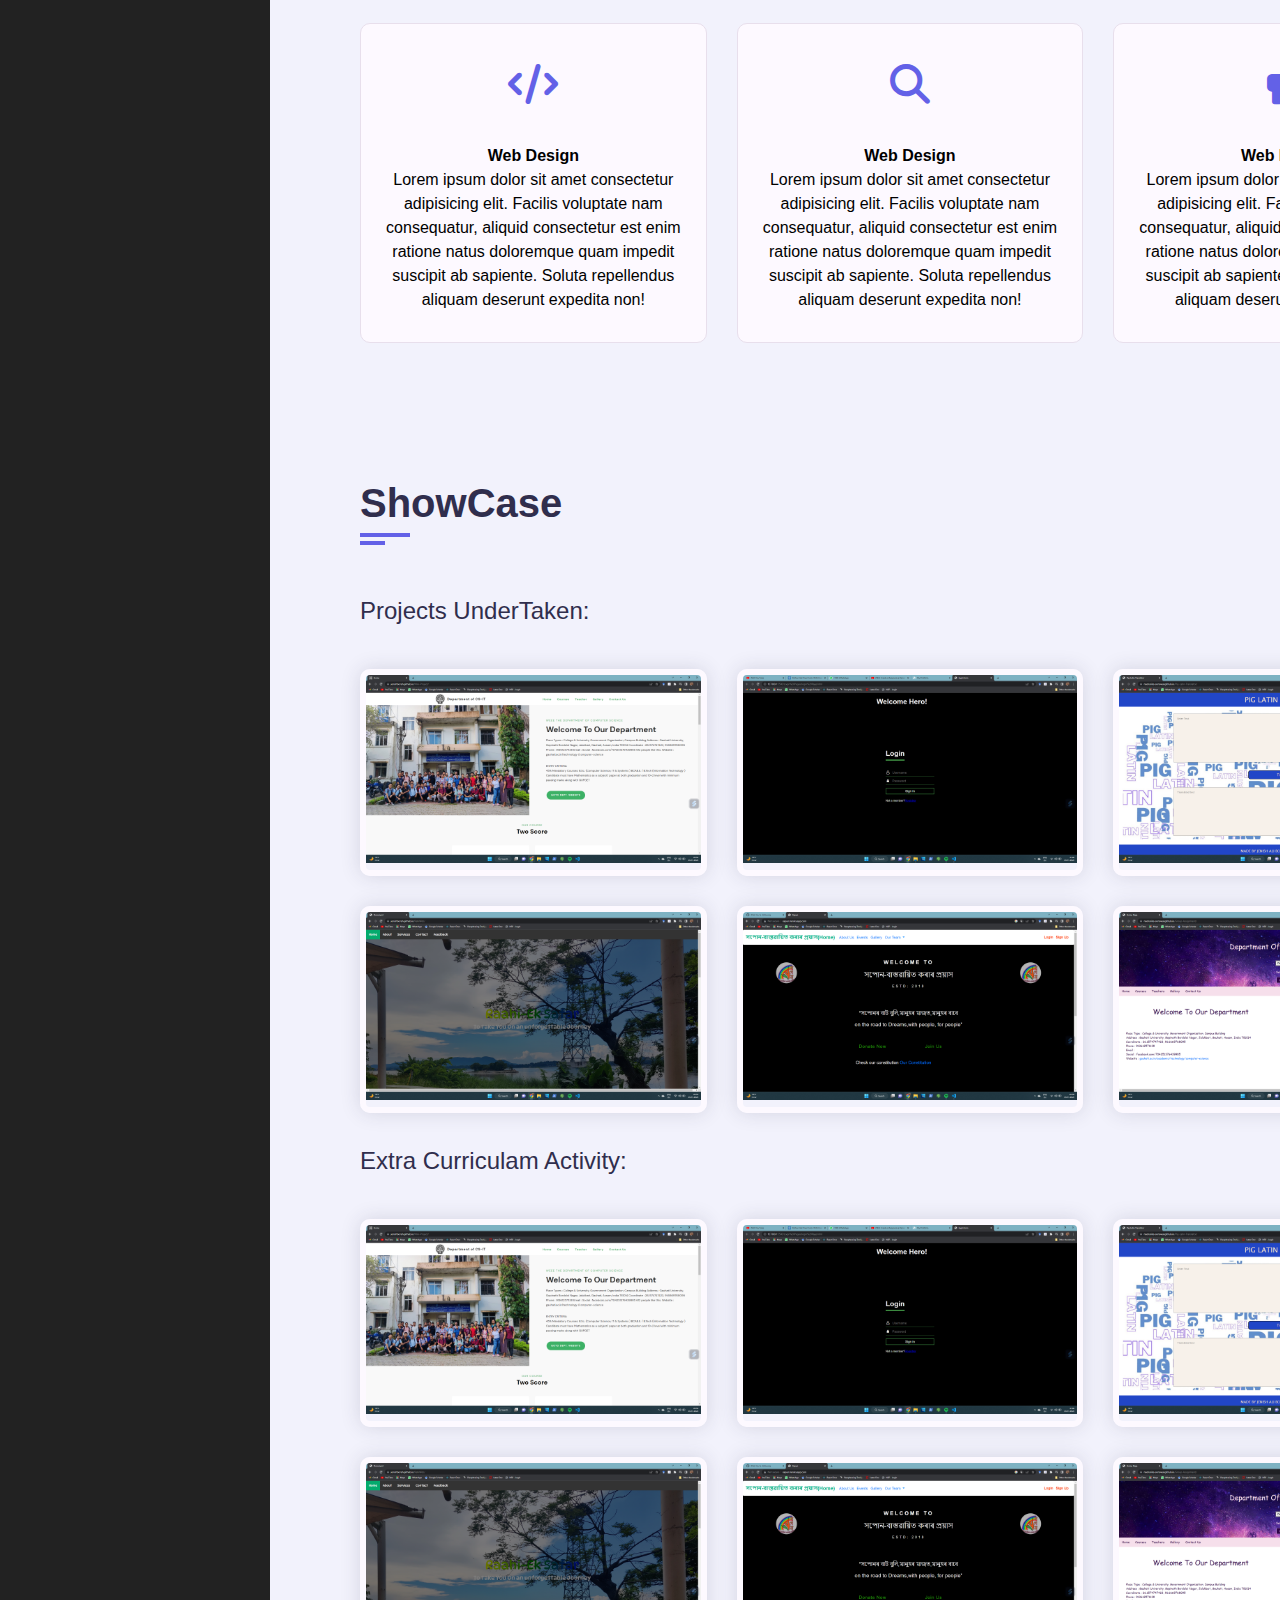
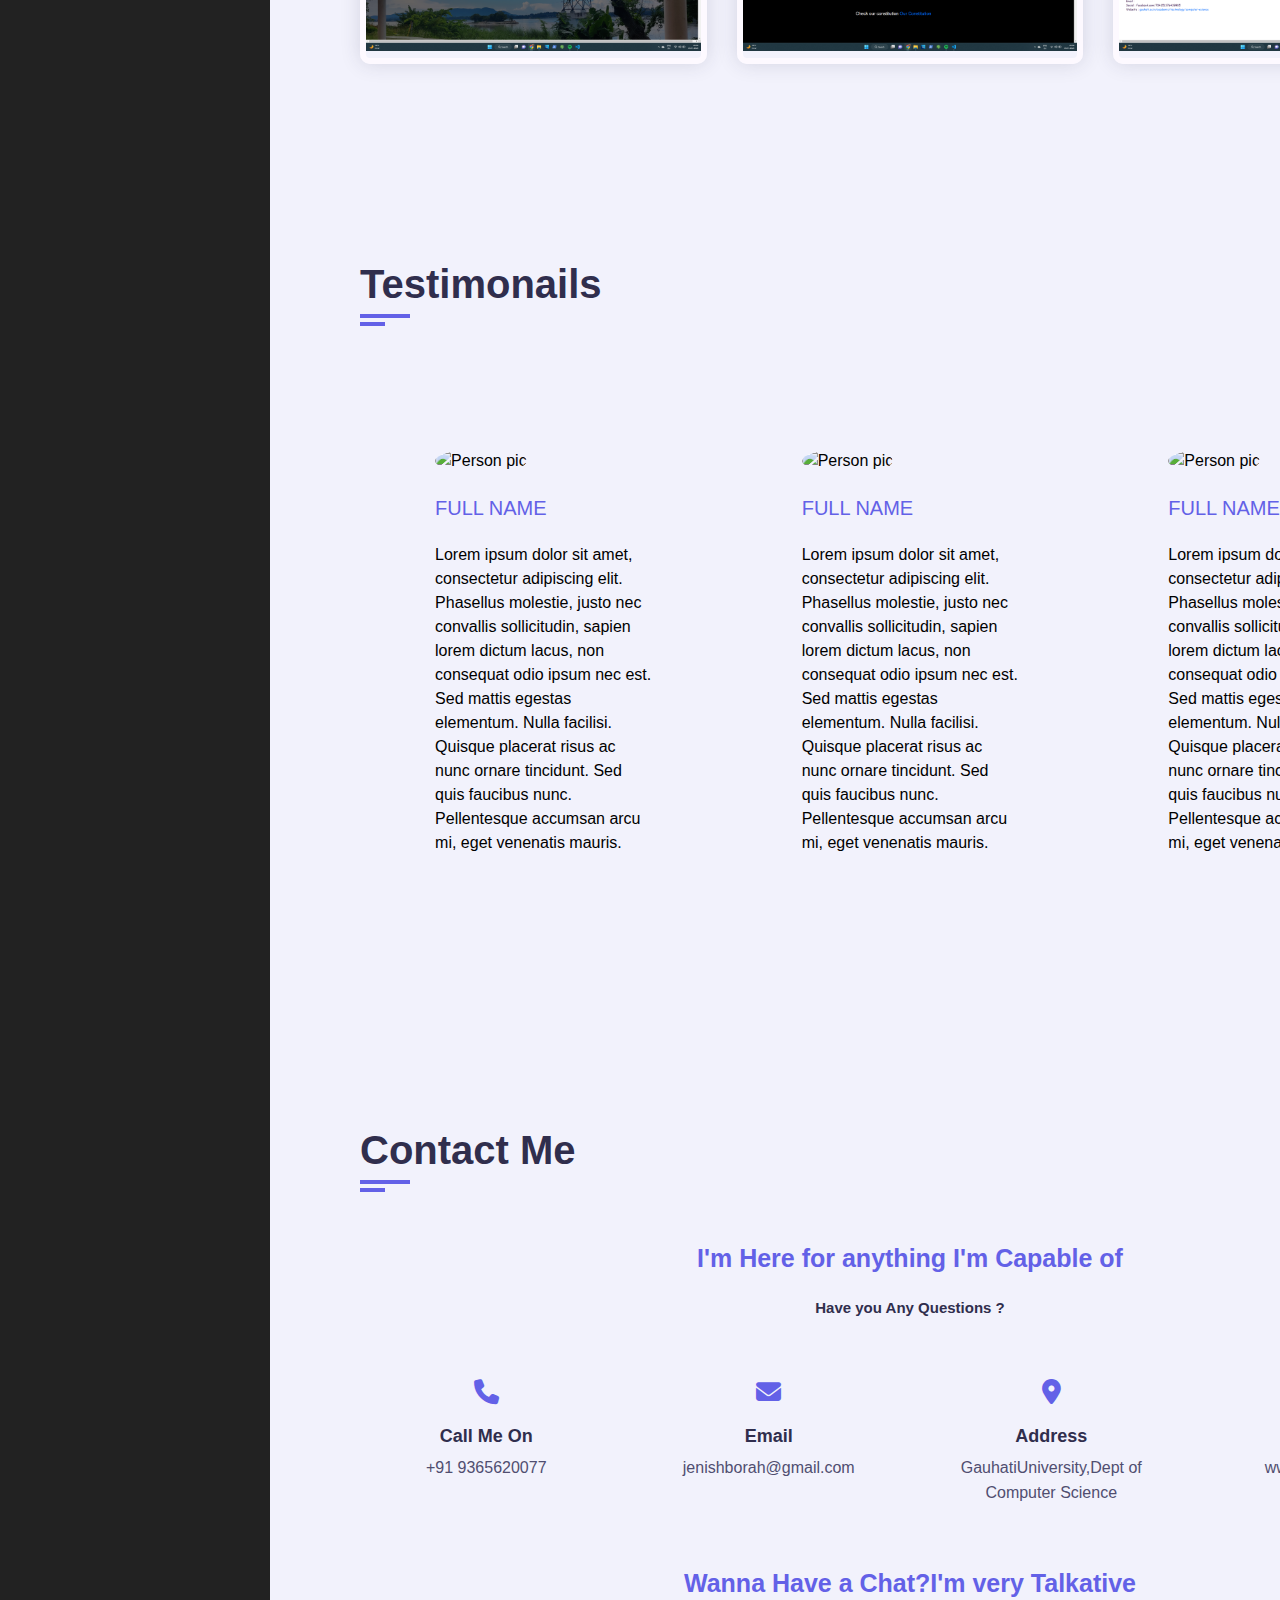
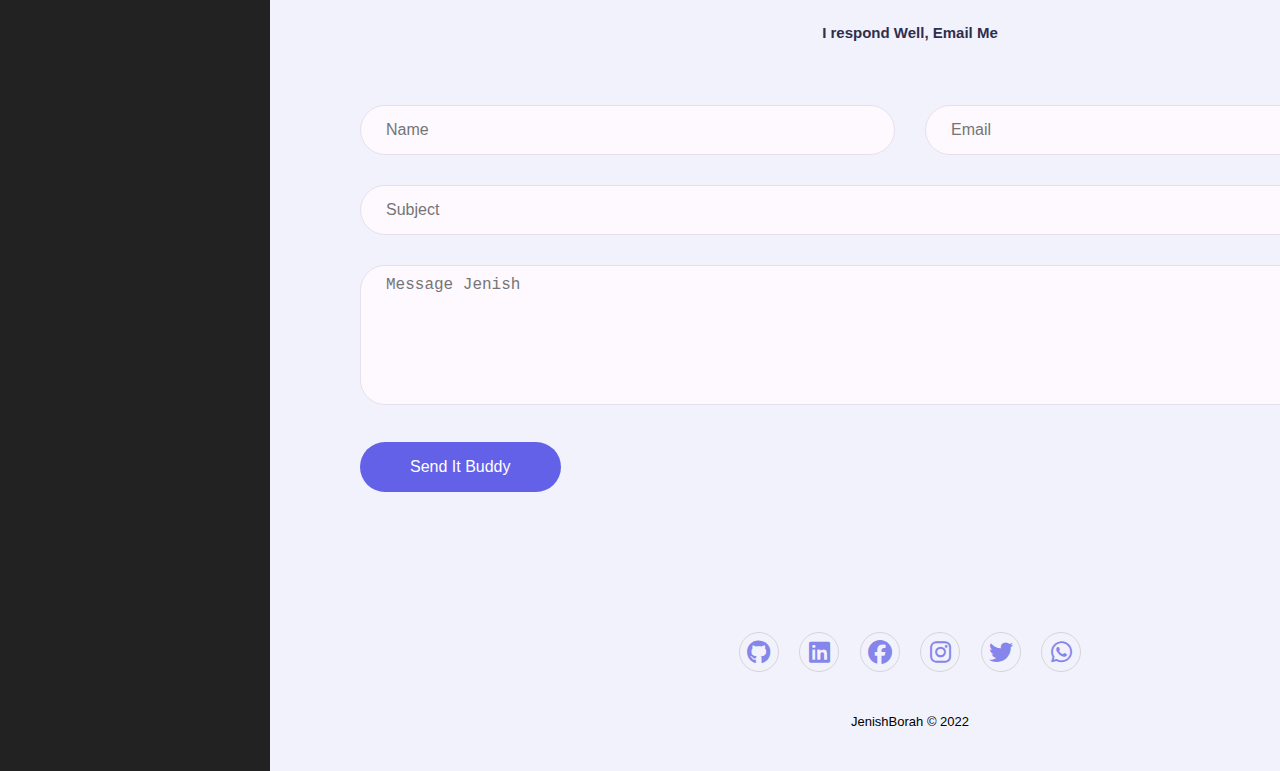
==== commit e7aacff5: "Add files via upload" ====
--- a/index.html
+++ b/index.html
@@ -1,529 +1,578 @@
 <!DOCTYPE html>
 <html>
-    <head>
-        <title>Ohhh Yeah!Welcome</title>
-        <meta name="viewport" content="width=device-width, initial-scale=1.0">
-   <link rel="stylesheet" href="css/style.css">
-   <link rel="stylesheet" href="css/skins/color-1.css">
-   <link rel="stylesheet" href="https://cdnjs.cloudflare.com/ajax/libs/font-awesome/6.2.1/css/all.min.css">
-   <link rel="stylesheet" href="css/load.css">
-   <link rel="stylesheet" href="css/skins/color-1.css" class="alternate-style" title="color-1" disabled>
-   <link rel="stylesheet" href="css/skins/color-2.css" class="alternate-style" title="color-2" disabled>
-   <link rel="stylesheet" href="css/skins/color-3.css" class="alternate-style" title="color-3" disabled>
-   <link rel="stylesheet" href="css/skins/color-4.css" class="alternate-style" title="color-4" disabled>
-   <link rel="stylesheet" href="css/skins/color-5.css" class="alternate-style" title="color-5" disabled>
-   <link rel="stylesheet" href="css/style-switcher.css">
- 
-    </head>
-    <body>
-     
-            <div id="preloader">
-                <div class="e-loadholder">
-                    <div class="m-loader">
-                      <span class="e-text">Hold on</span>
-                    </div>
-                  </div>
-                  <div id="particleCanvas-Blue"></div>
-                  <div id="particleCanvas-White"></div>
-                  <script src="js/load.js"></script>
-            </div>
-          
-        
-       
-<div class="main-content">
-    <div class="aside">
-        <div class= "logo">
-            <a href="#"> <span>J</span>enish</a>
-         </div>
-         <div class="nav-toggler">
-            <span>
-
-            </span>
-
-         </div>
-          <ul class="nav"> 
-            <li><a href="#home" class="active"><i class="fa fa-home"></i> Home</a></li>
-            <li><a href="#about"><i class="fa fa-info-circle" ></i> About Me</a></li>
-            <li><a href="#service"><i class="fa fa-laptop" ></i> What Can I do?</a></li>
-            <li><a href="#portfolio"><i class="fa fa-chain" ></i> ShowCase</a></li>
-            <li><a href="#testi"><i class="fa fa-comments" ></i> Testimonials </a></li>
-            <li><a href="#contact"><i class="fa fa-envelope-square" ></i> Contact Me </a></li>
-           
-         </ul>
-         
-    </div>
-    <div class="main-content">
-        <section class="home section" id="home">
-            <div class="container">
-                <div class="row">
-                    <div class="home-info padd-15">
-                        <h3 class="hello"> Hey,hiee My Name is <span class="name">Jenish A. Borah </span></h3>
-                        <h3 class="my-profession">I' m a <span class="typing">Learner </span> </h3>
-                        <p>I'm a Leaner, A quick Learner.My expertise is to create and website design,content writing and so on... </p>
-                        <a href="#contact" class="btn">Let's Discuss</a>
-                    </div>
-                    <div class="home-img padd-15">
-                        <img src="images/my pic.jpg" alt="My pic">
-                    </div>
-                    
-                </div>
-            </div>
-           
-        </section>
-    <section class="about section" id="about"> 
-            <div class="container">
-                <div class="row">
-                    <div class="section-title padd-15">
-                        <h2>Me More...</h2>
-
-                    </div>
-                </div>
-                 <div class="row">
-                    <div class="about-content padd-15">
-                      <div class="row">
-                        <div class="about-text padd-15">
-                            <h3>I'm Jenish A. Borah and <span>Front End Developer</span></h3>
-                            <p>
-                        Positive character traits define a good character. A good character’s core values, the things they fundamentally believe in and fight for, have beneficial effects on those around them. A good character comes in many forms—a superhero, an honorable lawyer, a single mother, or a boy wizard—but regardless of their role, their list of traits is comprised of good qualities that emotionally connect them with their.
-
-                            </p>
-                        </div>
-                      </div>
-                       <div class="row">
-                        <div class="personal-info padd-15">
-                            <div class="row">
-                                <div class="info-item padd-15">
-                                    <p>Birthday: <span>31st March 2000</span></p>
-                                </div>
-                                <div class="info-item padd-15">
-                                    <p>Age: <span>23</span></p>
-                                </div>
-                                <div class="info-item padd-15">
-                                    <p>website: <span>www.jenishborah.com</span></p>
-                                </div>
-                                <div class="info-item padd-15">
-                                    <p>email: <span>jenishborah@gmail.com</span></p>
-                                </div>
-                                <div class="info-item padd-15">
-                                    <p>Phone: <span>9365620077</span></p>
-                                </div>
-                                <div class="info-item padd-15">
-                                    <p>Degree: <span>pursuing MSc IT</span></p>
-                                </div>
-                                <div class="row">
-                                    <div class="buttons padd-15">
-<a href="Pdfs/My CV.pdf" class="btn">Download CV</a>
-<a href="#contact" class="btn"> Let's Talk</a>
-                                    </div>
-                                </div>
-                            </div>
-                        </div>
-                        <div class="skills padd-15">
-
-                       <div class="row">
-                        <div class="skill-item padd-15">
-                          <h5>CSS</h5>
-                          <div class="progress">
-                            <div class="progress-in" style="width: 76%;"></div>
-                            <div class="skill-percent">76%</div>
-                          </div>
-                        </div>
-                        <div class="skill-item padd-15">
-                            <h5>CSS</h5>
-                            <div class="progress">
-                              <div class="progress-in" style="width: 76%;"></div>
-                              <div class="skill-percent">76%</div>
-                            </div>
-                          </div>
-                          <div class="skill-item padd-15">
-                            <h5>CSS</h5>
-                            <div class="progress">
-                              <div class="progress-in" style="width: 76% color:red;"></div>
-                              <div class="skill-percent">76%</div>
-                            </div>
-                          </div>
-                          <div class="skill-item padd-15">
-                            <h5>CSS</h5>
-                            <div class="progress">
-                              <div class="progress-in" style="width: 76%;"></div>
-                              <div class="skill-percent">76%</div>
-                            </div>
-                          </div>
-                          <div class="skill-item padd-15">
-                            <h5>CSS</h5>
-                            <div class="progress">
-                              <div class="progress-in" style="width:100%;"></div>
-                              <div class="skill-percent">100%</div>
-                            </div>
-                          </div>
-                       </div>
-                        </div>
-                      </div>
-                      
-                      <div class="row">
-                        <div class="education padd-15">
-                            <h3 class="title">Education</h3>
-                            <div class="row">
-                                <div class="timeline-box padd-15">
-                                    <div class="timeline shadow-dark">
-                                     <div class="timeline-item">
-                                        <div class="circle-dot"></div>
-                                        <h3 class="timeline-date">
-                                            <i class="fa fa-calendar"></i> 2021-2023
-                                        </h3>
-                                        <h4 class="timeline-title">Pursuing Msc IT</h4>
-                                        <p class="timeline-text">
-                                            Under Gauhati University.
-                                            Currently, Surviving with End sem of Third Semester.
-                                            In the last two sem the percentages are 78 and 80 respectivley
-                                        </p>
-                                     </div>
-                                     <div class="timeline-item">
-                                        <div class="circle-dot"></div>
-                                        <h3 class="timeline-date">
-                                            <i class="fa fa-calendar"></i> 2018-2021
-                                        </h3>
-                                        <h4 class="timeline-title">BCA</h4>
-                                        <p class="timeline-text">
-                                            Completed BCA degree from Lalit Chandra Bharali College, maligaon 
-                                            under Gauhati University in 2018. My total CGPA was 7.9
-                                        </p>
-                                     </div>
-                                     <div class="timeline-item">
-                                        <div class="circle-dot"></div>
-                                        <h3 class="timeline-date">
-                                            <i class="fa fa-calendar"></i> 2016-2018
-                                        </h3>
-                                        <h4 class="timeline-title">Higher Secondary</h4>
-                                        <p class="timeline-text">
-                                            Completed HS degree from Ramanujan Academy under Karara HS school
-                                            under the State Borad AHSEC in 2016. My percentage was 84.4 
-                                            from Science Stream.
-                                        </p>
-                                     </div>
-                                    </div>
-                                </div>
-                            </div>
-                        </div>
-                        <div class="experience padd-15">
-                            <h3 class="title">Experience</h3>
-                            <div class="row">
-                                <div class="timeline-box padd-15">
-                                    <div class="timeline shadow-dark">
-                                     <div class="timeline-item">
-                                        <div class="circle-dot"></div>
-                                        <h3 class="timeline-date">
-                                            <i class="fa fa-calendar"></i>January,2019 to January 202
-                                        </h3>
-                                        <h4 class="timeline-title">PR team Head</h4>
-                                        <p class="timeline-text">One Year Internship with marketing team of Motion Coaching institution,
-                                            Guwahati 
-                                        </p>
-                                     </div>
-                                     <div class="timeline-item">
-                                        <div class="circle-dot"></div>
-                                        <h3 class="timeline-date">
-                                            <i class="fa fa-calendar"></i>  July 26,2020 to Feb, 2022
-                                        </h3>
-                                        <h4 class="timeline-title">DEO</h4>
-                                        <p class="timeline-text">Worked as Data Entry Operator in the Time of Covid-19 pandemic under
-                                            Amtron PayPal
-                                        </p>
-                                     </div>
-                                     <div class="timeline-item">
-                                        <div class="circle-dot"></div>
-                                        <h3 class="timeline-date">
-                                            <i class="fa fa-calendar"></i> Part Time
-                                        </h3>
-                                        <h4 class="timeline-title">Delivery Operator</h4>
-                                        <p class="timeline-text">Worked As Delivery Operator in Zomato Pvt. Ltd.
-                                        </p>
-                                     </div>
-                                    </div>
-                                </div>
-                            </div>
-                        </div>
-                      </div>
-                    </div>
-                </div>
-            </div>
-        </section>
-     <section class="service section" id="service">
-        <div class="container">
-            <div class="row">
-                <div class="section-title padd-15">
-                    <h2>
-                        Services
-                    </h2>
-                </div>
-            </div>
-            <div class="row">
-                <div class="service-item padd-15">
-                    <div class="service-item-inner">
-                        <div class="icon">
-                            <i class="fa fa-mobile-alt"></i>
-                        </div>
-                        <h4>Web Design</h4>
-                        <p>Lorem ipsum dolor sit amet consectetur adipisicing elit. Facilis voluptate nam consequatur, 
-                aliquid consectetur est enim ratione natus doloremque quam impedit suscipit ab sapiente.
-                Soluta repellendus aliquam deserunt expedita non!</p>
-        
-                    </div>
-                </div>
-                <div class="service-item paddd-15">
-                    <div class="service-item-inner">
-                        <div class="icon">
-                            <i class="fa fa-laptop-code"></i>
-                        </div>
-                        <h4>Web Design</h4>
-                        <p>Lorem ipsum dolor sit amet consectetur adipisicing elit. Facilis voluptate nam consequatur, 
-                aliquid consectetur est enim ratione natus doloremque quam impedit suscipit ab sapiente.
-                Soluta repellendus aliquam deserunt expedita non!</p>
-        
-                    </div>
-                </div>
-                <div class="service-item padd-15">
-                    <div class="service-item-inner">
-                        <div class="icon">
-                            <i class="fa fa-palette"></i>
-                        </div>
-                        <h4>Web Design</h4>
-                        <p>Lorem ipsum dolor sit amet consectetur adipisicing elit. Facilis voluptate nam consequatur, 
-                aliquid consectetur est enim ratione natus doloremque quam impedit suscipit ab sapiente.
-                Soluta repellendus aliquam deserunt expedita non!</p>
-        
-                    </div>
-                </div>
-                <div class="service-item padd-15">
-                    <div class="service-item-inner">
-                        <div class="icon">
-                            <i class="fa fa-code"></i>
-                        </div>
-                        <h4>Web Design</h4>
-                        <p>Lorem ipsum dolor sit amet consectetur adipisicing elit. Facilis voluptate nam consequatur, 
-                aliquid consectetur est enim ratione natus doloremque quam impedit suscipit ab sapiente.
-                Soluta repellendus aliquam deserunt expedita non!</p>
-        
-                    </div>
-                </div>
-                <div class="service-item padd-15">
-                    <div class="service-item-inner">
-                        <div class="icon">
-                            <i class="fa fa-search"></i>
-                        </div>
-                        <h4>Web Design</h4>
-                        <p>Lorem ipsum dolor sit amet consectetur adipisicing elit. Facilis voluptate nam consequatur, 
-                aliquid consectetur est enim ratione natus doloremque quam impedit suscipit ab sapiente.
-                Soluta repellendus aliquam deserunt expedita non!</p>
-        
-                    </div>
-                </div>
-                <div class="service-item padd-15">
-                    <div class="service-item-inner">
-                        <div class="icon">
-                            <i class="fa fa-bullhorn"></i>
-                        </div>
-                        <h4>Web Design</h4>
-                        <p>Lorem ipsum dolor sit amet consectetur adipisicing elit. Facilis voluptate nam consequatur, 
-                aliquid consectetur est enim ratione natus doloremque quam impedit suscipit ab sapiente.
-                Soluta repellendus aliquam deserunt expedita non!</p>
-        
-                    </div>
-                </div>
+
+<head>
+    <title>Ohhh Yeah!Welcome</title>
+    <meta name="viewport" content="width=device-width, initial-scale=1.0">
+    <link rel="stylesheet" href="css/style.css">
+    <link rel="stylesheet" href="css/skins/color-1.css">
+    <link rel="stylesheet" href="https://cdnjs.cloudflare.com/ajax/libs/font-awesome/6.2.1/css/all.min.css">
+    <link rel="stylesheet" href="css/load.css">
+    <link rel="stylesheet" href="css/skins/color-1.css" class="alternate-style" title="color-1" disabled>
+    <link rel="stylesheet" href="css/skins/color-2.css" class="alternate-style" title="color-2" disabled>
+    <link rel="stylesheet" href="css/skins/color-3.css" class="alternate-style" title="color-3" disabled>
+    <link rel="stylesheet" href="css/skins/color-4.css" class="alternate-style" title="color-4" disabled>
+    <link rel="stylesheet" href="css/skins/color-5.css" class="alternate-style" title="color-5" disabled>
+    <link rel="stylesheet" href="css/style-switcher.css">
+
+</head>
+
+<body>
+
+    <div id="preloader">
+        <div class="e-loadholder">
+            <div class="m-loader">
+                <span class="e-text">Hold on</span>
             </div>
         </div>
-     </section>
-    <section class="portfolio section" id="portfolio">
-        <div class="container">
-            <div class="row">
-                <div class="section-title padd-15">
-                    <h2>ShowCase</h2>
-                </div>
+        <div id="particleCanvas-Blue"></div>
+        <div id="particleCanvas-White"></div>
+        <script src="js/load.js"></script>
+    </div>
+
+
+
+    <div class="main-content">
+        <div class="aside">
+            <div class="logo">
+                <a href="#"> <span>J</span>enish</a>
             </div>
-            <div class="row">
-                <div class="portfolio-heading padd-15">
-                    <h2>Projects UnderTaken:</h2>
-                </div>
+            <div class="nav-toggler">
+                <span>
+
+                </span>
+
             </div>
-            <div class="row">
-                <div class="portfolio-item padd-15">
-                    <div class="portfolio-item-inner shadow-dark">
-                        <div class="portfolio-img">
-                           <p><a href="https://jenishborah.github.io/Mini-Project/"><img src="images\dept.png" alt="" title="Click here to Check the Site"> </a></p> 
-                        </div>
-
-                    </div>
-
-                </div>
-                <div class="portfolio-item padd-15">
-                    <div class="portfolio-item-inner shadow-dark">
-                        <div class="portfolio-img">
-                            <p><a href="https://github.com/jenishborah/Tamplets">  <img src="images\lgin.png" alt="" title="This is Just a Tamplet, For Other Tamplets in My github accout Click here"></a></p>
-                        </div>
-
-                    </div>
-
-                </div>
-                <div class="portfolio-item padd-15">
-                    <div class="portfolio-item-inner shadow-dark">
-                        <div class="portfolio-img">
-                            <p><a href="https://neeharika-sonowal.github.io/Pig-Latin-Translator/">  <img src="images\pigl.png" alt="" title="Click Here to Try The Pig Latin Translator"></a></p>
-                        </div>
-
-                    </div>
-
-                </div>
-                <div class="portfolio-item padd-15">
-                    <div class="portfolio-item-inner shadow-dark">
-                        <div class="portfolio-img">
-                            <p><a href="https://jenishborah.github.io/RahiWeb/">  <img src="images\raahi.png" alt="" title="My own Start-Up Travel Agency, click here to Check out the site"> </a></p>
-                        </div>
-
-                    </div>
-
-                </div>
-                <div class="portfolio-item padd-15">
-                    <div class="portfolio-item-inner shadow-dark">
-                        <div class="portfolio-img">
-                            <p><a href="http://xapun.herokuapp.com/">  <img src="images\xapn.png" alt="" title="My NGO website. Click Here to Visit The site"></a></p>
-                        </div>
-
-                    </div>
-
-                </div>
-                <div class="portfolio-item padd-15">
-                    <div class="portfolio-item-inner shadow-dark">
-                        <div class="portfolio-img">
-                            <p><a href="https://neeharika-sonowal.github.io/Group-Assignment/">  <img src="images\dept2.png" alt="" title="Intra-Dept Website Link as a Group Assignment of WPT"></a></p>
-                        </div>
-
-                    </div>
-
-                </div>
-                
-            </div>
-            <div class="row">
-                <div class="portfolio-heading padd-15">
-                    <h2>Extra Curriculam Activity:</h2>
-                </div>
-            </div>
-            <div class="row">
-                <div class="portfolio-item padd-15">
-                    <div class="portfolio-item-inner shadow-dark">
-                        <div class="portfolio-img">
-                            <img src="images\dept.png" alt="">
-                        </div>
-
-                    </div>
-
-                </div>
-                <div class="portfolio-item padd-15">
-                    <div class="portfolio-item-inner shadow-dark">
-                        <div class="portfolio-img">
-                            <img src="images\lgin.png" alt="">
-                        </div>
-
-                    </div>
-
-                </div>
-                <div class="portfolio-item padd-15">
-                    <div class="portfolio-item-inner shadow-dark">
-                        <div class="portfolio-img">
-                            <img src="images\pigl.png" alt="">
-                        </div>
-
-                    </div>
-
-                </div>
-                <div class="portfolio-item padd-15">
-                    <div class="portfolio-item-inner shadow-dark">
-                        <div class="portfolio-img">
-                            <img src="images\raahi.png" alt="">
-                        </div>
-
-                    </div>
-
-                </div>
-                <div class="portfolio-item padd-15">
-                    <div class="portfolio-item-inner shadow-dark">
-                        <div class="portfolio-img">
-                            <img src="images\xapn.png" alt="">
-                        </div>
-
-                    </div>
-
-                </div>
-                <div class="portfolio-item padd-15">
-                    <div class="portfolio-item-inner shadow-dark">
-                        <div class="portfolio-img">
-                            <img src="images\dept2.png" alt="">
-                        </div>
-
-                    </div>
-
-                </div>
-                
-            </div>
-            
+            <ul class="nav">
+                <li><a href="#home" class="active"><i class="fa fa-home"></i> Home</a></li>
+                <li><a href="#about"><i class="fa fa-info-circle"></i> About Me</a></li>
+                <li><a href="#service"><i class="fa fa-laptop"></i> What Can I do?</a></li>
+                <li><a href="#portfolio"><i class="fa fa-chain"></i> ShowCase</a></li>
+                <li><a href="#testi"><i class="fa fa-comments"></i> Testimonials </a></li>
+                <li><a href="#contact"><i class="fa fa-envelope-square"></i> Contact Me </a></li>
+
+            </ul>
+
         </div>
-
-     </section>
-     <section class="testimonial section" id="testi">
-        <div class="container">
-            <div class="row">
-                <div class="section-title padd-15">
-                    <h2>
-                        Testimonails
-                    </h2>
-                </div>
-            </div>
-            <div class="row2">
-                <div class="col">
-                        <div class="testimonial">
-                        <img src="images\my pic.JPG" alt="Person pic">
-                        <div class="name">full name
-                        </div>
-                        
-                            <p class="des">
-                            
-                                Lorem ipsum dolor sit amet, consectetur adipiscing elit. Phasellus molestie, justo nec convallis sollicitudin, sapien lorem dictum lacus, non consequat odio ipsum nec est. Sed mattis egestas elementum. Nulla facilisi. Quisque placerat risus ac nunc ornare tincidunt. Sed quis faucibus nunc. Pellentesque accumsan arcu mi, eget venenatis mauris.
-                            </p>
-                           
-                        </div>
-                        </div>
-     
-                        <div class="col">
-                        <div class="testimonial">
-                        <img src="images\my pic.JPG" alt="Person pic">
-                        <div class="name">full name
-                        </div>
-                        
-                              <p class="des">
-                                Lorem ipsum dolor sit amet, consectetur adipiscing elit. Phasellus molestie, justo nec convallis sollicitudin, sapien lorem dictum lacus, non consequat odio ipsum nec est. Sed mattis egestas elementum. Nulla facilisi. Quisque placerat risus ac nunc ornare tincidunt. Sed quis faucibus nunc. Pellentesque accumsan arcu mi, eget venenatis mauris.
-                            </p>
-                           
-                        </div>
-                        </div>
-                        
+        <div class="main-content">
+            <section class="home active section back-section" id="home">
+                <div class="container">
+                    <div class="row">
+                        <div class="home-info padd-15">
+                            <h3 class="hello"> Hey,hiee My Name is <span class="name">Jenish A. Borah </span></h3>
+                            <h3 class="my-profession">I' m a <span class="typing">Learner </span> </h3>
+                            <p>I'm a Leaner, A quick Learner.My expertise is to create and website design,content
+                                writing and so on... </p>
+                            <a href="#contact" class="btn">Let's Discuss</a>
+                        </div>
+                        <div class="home-img padd-15">
+                            <img src="images/my pic.jpg" alt="My pic">
+                        </div>
+
+                    </div>
+                </div>
+
+            </section>
+            <section class="about section active  back-section" id="about">
+                <div class="container">
+                    <div class="row">
+                        <div class="section-title padd-15">
+                            <h2>Me More...</h2>
+
+                        </div>
+                    </div>
+                    <div class="row">
+                        <div class="about-content padd-15">
+                            <div class="row">
+                                <div class="about-text padd-15">
+                                    <h3>I'm Jenish A. Borah and <span>Front End Developer</span></h3>
+                                    <p>
+                                        Positive character traits define a good character. A good character’s core
+                                        values, the things they fundamentally believe in and fight for, have beneficial
+                                        effects on those around them. A good character comes in many forms—a superhero,
+                                        an honorable lawyer, a single mother, or a boy wizard—but regardless of their
+                                        role, their list of traits is comprised of good qualities that emotionally
+                                        connect them with their.
+
+                                    </p>
+                                </div>
+                            </div>
+                            <div class="row">
+                                <div class="personal-info padd-15">
+                                    <div class="row">
+                                        <div class="info-item padd-15">
+                                            <p>Birthday: <span>31st March 2000</span></p>
+                                        </div>
+                                        <div class="info-item padd-15">
+                                            <p>Age: <span>23</span></p>
+                                        </div>
+                                        <div class="info-item padd-15">
+                                            <p>website: <span>www.jenishborah.com</span></p>
+                                        </div>
+                                        <div class="info-item padd-15">
+                                            <p>email: <span>jenishborah@gmail.com</span></p>
+                                        </div>
+                                        <div class="info-item padd-15">
+                                            <p>Phone: <span>9365620077</span></p>
+                                        </div>
+                                        <div class="info-item padd-15">
+                                            <p>Degree: <span>pursuing MSc IT</span></p>
+                                        </div>
+                                        <div class="row">
+                                            <div class="buttons padd-15">
+                                                <a href="Pdfs/My CV.pdf" class="btn">Download CV</a>
+                                                <a href="#contact" class="btn"> Let's Talk</a>
+                                            </div>
+                                        </div>
+                                    </div>
+                                </div>
+                                <div class="skills padd-15">
+
+                                    <div class="row">
+                                        <div class="skill-item padd-15">
+                                            <h5>CSS</h5>
+                                            <div class="progress">
+                                                <div class="progress-in" style="width: 76%;"></div>
+                                                <div class="skill-percent">76%</div>
+                                            </div>
+                                        </div>
+                                        <div class="skill-item padd-15">
+                                            <h5>CSS</h5>
+                                            <div class="progress">
+                                                <div class="progress-in" style="width: 76%;"></div>
+                                                <div class="skill-percent">76%</div>
+                                            </div>
+                                        </div>
+                                        <div class="skill-item padd-15">
+                                            <h5>CSS</h5>
+                                            <div class="progress">
+                                                <div class="progress-in" style="width: 76% color:red;"></div>
+                                                <div class="skill-percent">76%</div>
+                                            </div>
+                                        </div>
+                                        <div class="skill-item padd-15">
+                                            <h5>CSS</h5>
+                                            <div class="progress">
+                                                <div class="progress-in" style="width: 76%;"></div>
+                                                <div class="skill-percent">76%</div>
+                                            </div>
+                                        </div>
+                                        <div class="skill-item padd-15">
+                                            <h5>CSS</h5>
+                                            <div class="progress">
+                                                <div class="progress-in" style="width:100%;"></div>
+                                                <div class="skill-percent">100%</div>
+                                            </div>
+                                        </div>
+                                    </div>
+                                </div>
+                            </div>
+
+                            <div class="row">
+                                <div class="education padd-15">
+                                    <h3 class="title">Education</h3>
+                                    <div class="row">
+                                        <div class="timeline-box padd-15">
+                                            <div class="timeline shadow-dark">
+                                                <div class="timeline-item">
+                                                    <div class="circle-dot"></div>
+                                                    <h3 class="timeline-date">
+                                                        <i class="fa fa-calendar"></i> 2021-2023
+                                                    </h3>
+                                                    <h4 class="timeline-title">Pursuing Msc IT</h4>
+                                                    <p class="timeline-text">
+                                                        Under Gauhati University.
+                                                        Currently, Surviving with End sem of Third Semester.
+                                                        In the last two sem the percentages are 78 and 80 respectivley
+                                                    </p>
+                                                </div>
+                                                <div class="timeline-item">
+                                                    <div class="circle-dot"></div>
+                                                    <h3 class="timeline-date">
+                                                        <i class="fa fa-calendar"></i> 2018-2021
+                                                    </h3>
+                                                    <h4 class="timeline-title">BCA</h4>
+                                                    <p class="timeline-text">
+                                                        Completed BCA degree from Lalit Chandra Bharali College,
+                                                        maligaon
+                                                        under Gauhati University in 2018. My total CGPA was 7.9
+                                                    </p>
+                                                </div>
+                                                <div class="timeline-item">
+                                                    <div class="circle-dot"></div>
+                                                    <h3 class="timeline-date">
+                                                        <i class="fa fa-calendar"></i> 2016-2018
+                                                    </h3>
+                                                    <h4 class="timeline-title">Higher Secondary</h4>
+                                                    <p class="timeline-text">
+                                                        Completed HS degree from Ramanujan Academy under Karara HS
+                                                        school
+                                                        under the State Borad AHSEC in 2016. My percentage was 84.4
+                                                        from Science Stream.
+                                                    </p>
+                                                </div>
+                                            </div>
+                                        </div>
+                                    </div>
+                                </div>
+                                <div class="experience padd-15">
+                                    <h3 class="title">Experience</h3>
+                                    <div class="row">
+                                        <div class="timeline-box padd-15">
+                                            <div class="timeline shadow-dark">
+                                                <div class="timeline-item">
+                                                    <div class="circle-dot"></div>
+                                                    <h3 class="timeline-date">
+                                                        <i class="fa fa-calendar"></i>January,2019 to January 202
+                                                    </h3>
+                                                    <h4 class="timeline-title">PR team Head</h4>
+                                                    <p class="timeline-text">One Year Internship with marketing team of
+                                                        Motion Coaching institution,
+                                                        Guwahati
+                                                    </p>
+                                                </div>
+                                                <div class="timeline-item">
+                                                    <div class="circle-dot"></div>
+                                                    <h3 class="timeline-date">
+                                                        <i class="fa fa-calendar"></i> July 26,2020 to Feb, 2022
+                                                    </h3>
+                                                    <h4 class="timeline-title">DEO</h4>
+                                                    <p class="timeline-text">Worked as Data Entry Operator in the Time
+                                                        of Covid-19 pandemic under
+                                                        Amtron PayPal
+                                                    </p>
+                                                </div>
+                                                <div class="timeline-item">
+                                                    <div class="circle-dot"></div>
+                                                    <h3 class="timeline-date">
+                                                        <i class="fa fa-calendar"></i> Part Time
+                                                    </h3>
+                                                    <h4 class="timeline-title">Delivery Operator</h4>
+                                                    <p class="timeline-text">Worked As Delivery Operator in Zomato Pvt.
+                                                        Ltd.
+                                                    </p>
+                                                </div>
+                                            </div>
+                                        </div>
+                                    </div>
+                                </div>
+                            </div>
+                        </div>
+                    </div>
+                </div>
+            </section>
+            <section class="service section active  back-section" id="service">
+                <div class="container">
+                    <div class="row">
+                        <div class="section-title padd-15">
+                            <h2>
+                                Services
+                            </h2>
+                        </div>
+                    </div>
+                    <div class="row">
+                        <div class="service-item padd-15">
+                            <div class="service-item-inner">
+                                <div class="icon">
+                                    <i class="fa fa-mobile-alt"></i>
+                                </div>
+                                <h4>Web Design</h4>
+                                <p>Lorem ipsum dolor sit amet consectetur adipisicing elit. Facilis voluptate nam
+                                    consequatur,
+                                    aliquid consectetur est enim ratione natus doloremque quam impedit suscipit ab
+                                    sapiente.
+                                    Soluta repellendus aliquam deserunt expedita non!</p>
+
+                            </div>
+                        </div>
+                        <div class="service-item paddd-15">
+                            <div class="service-item-inner">
+                                <div class="icon">
+                                    <i class="fa fa-laptop-code"></i>
+                                </div>
+                                <h4>Web Design</h4>
+                                <p>Lorem ipsum dolor sit amet consectetur adipisicing elit. Facilis voluptate nam
+                                    consequatur,
+                                    aliquid consectetur est enim ratione natus doloremque quam impedit suscipit ab
+                                    sapiente.
+                                    Soluta repellendus aliquam deserunt expedita non!</p>
+
+                            </div>
+                        </div>
+                        <div class="service-item padd-15">
+                            <div class="service-item-inner">
+                                <div class="icon">
+                                    <i class="fa fa-palette"></i>
+                                </div>
+                                <h4>Web Design</h4>
+                                <p>Lorem ipsum dolor sit amet consectetur adipisicing elit. Facilis voluptate nam
+                                    consequatur,
+                                    aliquid consectetur est enim ratione natus doloremque quam impedit suscipit ab
+                                    sapiente.
+                                    Soluta repellendus aliquam deserunt expedita non!</p>
+
+                            </div>
+                        </div>
+                        <div class="service-item padd-15">
+                            <div class="service-item-inner">
+                                <div class="icon">
+                                    <i class="fa fa-code"></i>
+                                </div>
+                                <h4>Web Design</h4>
+                                <p>Lorem ipsum dolor sit amet consectetur adipisicing elit. Facilis voluptate nam
+                                    consequatur,
+                                    aliquid consectetur est enim ratione natus doloremque quam impedit suscipit ab
+                                    sapiente.
+                                    Soluta repellendus aliquam deserunt expedita non!</p>
+
+                            </div>
+                        </div>
+                        <div class="service-item padd-15">
+                            <div class="service-item-inner">
+                                <div class="icon">
+                                    <i class="fa fa-search"></i>
+                                </div>
+                                <h4>Web Design</h4>
+                                <p>Lorem ipsum dolor sit amet consectetur adipisicing elit. Facilis voluptate nam
+                                    consequatur,
+                                    aliquid consectetur est enim ratione natus doloremque quam impedit suscipit ab
+                                    sapiente.
+                                    Soluta repellendus aliquam deserunt expedita non!</p>
+
+                            </div>
+                        </div>
+                        <div class="service-item padd-15">
+                            <div class="service-item-inner">
+                                <div class="icon">
+                                    <i class="fa fa-bullhorn"></i>
+                                </div>
+                                <h4>Web Design</h4>
+                                <p>Lorem ipsum dolor sit amet consectetur adipisicing elit. Facilis voluptate nam
+                                    consequatur,
+                                    aliquid consectetur est enim ratione natus doloremque quam impedit suscipit ab
+                                    sapiente.
+                                    Soluta repellendus aliquam deserunt expedita non!</p>
+
+                            </div>
+                        </div>
+                    </div>
+                </div>
+            </section>
+            <section class="portfolio section active  back-section" id="portfolio">
+                <div class="container">
+                    <div class="row">
+                        <div class="section-title padd-15">
+                            <h2>ShowCase</h2>
+                        </div>
+                    </div>
+                    <div class="row">
+                        <div class="portfolio-heading padd-15">
+                            <h2>Projects UnderTaken:</h2>
+                        </div>
+                    </div>
+                    <div class="row">
+                        <div class="portfolio-item padd-15">
+                            <div class="portfolio-item-inner shadow-dark">
+                                <div class="portfolio-img">
+                                    <p><a href="https://jenishborah.github.io/Mini-Project/"><img src="images\dept.png"
+                                                alt="" title="Click here to Check the Site"> </a></p>
+                                </div>
+
+                            </div>
+
+                        </div>
+                        <div class="portfolio-item padd-15">
+                            <div class="portfolio-item-inner shadow-dark">
+                                <div class="portfolio-img">
+                                    <p><a href="https://github.com/jenishborah/Tamplets"> <img src="images\lgin.png"
+                                                alt=""
+                                                title="This is Just a Tamplet, For Other Tamplets in My github accout Click here"></a>
+                                    </p>
+                                </div>
+
+                            </div>
+
+                        </div>
+                        <div class="portfolio-item padd-15">
+                            <div class="portfolio-item-inner shadow-dark">
+                                <div class="portfolio-img">
+                                    <p><a href="https://neeharika-sonowal.github.io/Pig-Latin-Translator/"> <img
+                                                src="images\pigl.png" alt=""
+                                                title="Click Here to Try The Pig Latin Translator"></a></p>
+                                </div>
+
+                            </div>
+
+                        </div>
+                        <div class="portfolio-item padd-15">
+                            <div class="portfolio-item-inner shadow-dark">
+                                <div class="portfolio-img">
+                                    <p><a href="https://jenishborah.github.io/RahiWeb/"> <img src="images\raahi.png"
+                                                alt=""
+                                                title="My own Start-Up Travel Agency, click here to Check out the site">
+                                        </a></p>
+                                </div>
+
+                            </div>
+
+                        </div>
+                        <div class="portfolio-item padd-15">
+                            <div class="portfolio-item-inner shadow-dark">
+                                <div class="portfolio-img">
+                                    <p><a href="http://xapun.herokuapp.com/"> <img src="images\xapn.png" alt=""
+                                                title="My NGO website. Click Here to Visit The site"></a></p>
+                                </div>
+
+                            </div>
+
+                        </div>
+                        <div class="portfolio-item padd-15">
+                            <div class="portfolio-item-inner shadow-dark">
+                                <div class="portfolio-img">
+                                    <p><a href="https://neeharika-sonowal.github.io/Group-Assignment/"> <img
+                                                src="images\dept2.png" alt=""
+                                                title="Intra-Dept Website Link as a Group Assignment of WPT"></a></p>
+                                </div>
+
+                            </div>
+
+                        </div>
+
+                    </div>
+                    <div class="row">
+                        <div class="portfolio-heading padd-15">
+                            <h2>Extra Curriculam Activity:</h2>
+                        </div>
+                    </div>
+                    <div class="row">
+                        <div class="portfolio-item padd-15">
+                            <div class="portfolio-item-inner shadow-dark">
+                                <div class="portfolio-img">
+                                    <img src="images\dept.png" alt="">
+                                </div>
+
+                            </div>
+
+                        </div>
+                        <div class="portfolio-item padd-15">
+                            <div class="portfolio-item-inner shadow-dark">
+                                <div class="portfolio-img">
+                                    <img src="images\lgin.png" alt="">
+                                </div>
+
+                            </div>
+
+                        </div>
+                        <div class="portfolio-item padd-15">
+                            <div class="portfolio-item-inner shadow-dark">
+                                <div class="portfolio-img">
+                                    <img src="images\pigl.png" alt="">
+                                </div>
+
+                            </div>
+
+                        </div>
+                        <div class="portfolio-item padd-15">
+                            <div class="portfolio-item-inner shadow-dark">
+                                <div class="portfolio-img">
+                                    <img src="images\raahi.png" alt="">
+                                </div>
+
+                            </div>
+
+                        </div>
+                        <div class="portfolio-item padd-15">
+                            <div class="portfolio-item-inner shadow-dark">
+                                <div class="portfolio-img">
+                                    <img src="images\xapn.png" alt="">
+                                </div>
+
+                            </div>
+
+                        </div>
+                        <div class="portfolio-item padd-15">
+                            <div class="portfolio-item-inner shadow-dark">
+                                <div class="portfolio-img">
+                                    <img src="images\dept2.png" alt="">
+                                </div>
+
+                            </div>
+
+                        </div>
+
+                    </div>
+
+                </div>
+
+            </section>
+            <section class="testimonial section active" id="testi">
+                <div class="container">
+                    <div class="row">
+                        <div class="section-title padd-15">
+                            <h2>
+                                Testimonails
+                            </h2>
+                        </div>
+                    </div>
+                    <div class="row2">
                         <div class="col">
                             <div class="testimonial">
-                            <img src="images\my pic.JPG" alt="Person pic">
-                            <div class="name">full name
-                            </div>
-                            
-                                 <p class="des">
-                                    Lorem ipsum dolor sit amet, consectetur adipiscing elit. Phasellus molestie, justo nec convallis sollicitudin, sapien lorem dictum lacus, non consequat odio ipsum nec est. Sed mattis egestas elementum. Nulla facilisi. Quisque placerat risus ac nunc ornare tincidunt. Sed quis faucibus nunc. Pellentesque accumsan arcu mi, eget venenatis mauris.
+                                <img src="images\my pic.JPG" alt="Person pic">
+                                <div class="name">full name
+                                </div>
+
+                                <p class="des">
+
+                                    Lorem ipsum dolor sit amet, consectetur adipiscing elit. Phasellus molestie, justo
+                                    nec convallis sollicitudin, sapien lorem dictum lacus, non consequat odio ipsum nec
+                                    est. Sed mattis egestas elementum. Nulla facilisi. Quisque placerat risus ac nunc
+                                    ornare tincidunt. Sed quis faucibus nunc. Pellentesque accumsan arcu mi, eget
+                                    venenatis mauris.
                                 </p>
-                               
-                            </div>
-                            </div>
-                        
-                        </div>
-                    </div>
-                </div>
-                </div>
-                </section>          
-    <section class="contact section" id="contact">
+
+                            </div>
+                        </div>
+
+                        <div class="col">
+                            <div class="testimonial">
+                                <img src="images\my pic.JPG" alt="Person pic">
+                                <div class="name">full name
+                                </div>
+
+                                <p class="des">
+                                    Lorem ipsum dolor sit amet, consectetur adipiscing elit. Phasellus molestie, justo
+                                    nec convallis sollicitudin, sapien lorem dictum lacus, non consequat odio ipsum nec
+                                    est. Sed mattis egestas elementum. Nulla facilisi. Quisque placerat risus ac nunc
+                                    ornare tincidunt. Sed quis faucibus nunc. Pellentesque accumsan arcu mi, eget
+                                    venenatis mauris.
+                                </p>
+
+                            </div>
+                        </div>
+
+                        <div class="col">
+                            <div class="testimonial">
+                                <img src="images\my pic.JPG" alt="Person pic">
+                                <div class="name">full name
+                                </div>
+
+                                <p class="des">
+                                    Lorem ipsum dolor sit amet, consectetur adipiscing elit. Phasellus molestie, justo
+                                    nec convallis sollicitudin, sapien lorem dictum lacus, non consequat odio ipsum nec
+                                    est. Sed mattis egestas elementum. Nulla facilisi. Quisque placerat risus ac nunc
+                                    ornare tincidunt. Sed quis faucibus nunc. Pellentesque accumsan arcu mi, eget
+                                    venenatis mauris.
+                                </p>
+
+                            </div>
+                        </div>
+
+                    </div>
+                </div>
+        </div>
+    </div>
+    </section>
+    <section class="contact section active back-section" id="contact">
         <div class="container">
             <div class="row">
                 <div class="section-title padd-15">
@@ -582,14 +631,14 @@
                     <div class="row">
                         <div class="form-item col-12 padd-15">
                             <div class="form-group">
-                               <textarea name=""class="form-control" id="" placeholder="Message Jenish"></textarea>
+                                <textarea name="" class="form-control" id="" placeholder="Message Jenish"></textarea>
                             </div>
                         </div>
                     </div>
                     <div class="row">
                         <div class="form-item col-12 padd-15">
                             <button type="submit" class="btn">
-                        Send It Buddy
+                                Send It Buddy
                             </button>
                         </div>
                     </div>
@@ -599,70 +648,78 @@
         </div>
     </section>
     <section class="section2">
-        
-            <div class="container">
-                <div class="footer-basic">
-                    <footer>
-                        <div class="social">
-                         <a href="https://github.com/jenishborah"><i class="fa-brands fa-github" style="color: red;"></i></a>
-                         <a href="https://www.linkedin.com/in/jenish-a-borah-5565381a7/"><i class="fa-brands fa-linkedin" style="color: red;"></i></a>
-                         <a href="https://www.facebook.com/rj.jasen"><i class="fa-brands fa-facebook" style="color: red;"></i></a>
-                         <a href="https://instagram.com/blackbox_cloudocean?igshid=YmMyMTA2M2Y="><i class="fa-brands fa-instagram" style="color: red;"></i></a>
-                         <a href="https://twitter.com/JenishBorah?t=5kXKCurdVGOY_-LU5yef3A&s=08"><i class="fa-brands fa-twitter" style="color: red;"></i></a>
-                        
-                         <a href="https://wa.me/qr/A4CXS3AXFCSIH1"><i class="fa-brands fa-whatsapp" style="color: red;"></i></a>
-                        </div>
-                        <p class="copyright">JenishBorah © 2022</p>
-                    </footer>
-                </div>
+
+        <div class="container">
+            <div class="footer-basic">
+                <footer>
+                    <div class="social">
+                        <a href="https://github.com/jenishborah"><i class="fa-brands fa-github"
+                                style="color: #6361e7;"></i></a>
+                        <a href="https://www.linkedin.com/in/jenish-a-borah-5565381a7/"><i class="fa-brands fa-linkedin"
+                                style="color: #6361e7;"></i></a>
+                        <a href="https://www.facebook.com/rj.jasen"><i class="fa-brands fa-facebook"
+                                style="color: #6361e7;"></i></a>
+                        <a href="https://instagram.com/blackbox_cloudocean?igshid=YmMyMTA2M2Y="><i
+                                class="fa-brands fa-instagram" style="color: #6361e7;"></i></a>
+                        <a href="https://twitter.com/JenishBorah?t=5kXKCurdVGOY_-LU5yef3A&s=08"><i
+                                class="fa-brands fa-twitter" style="color:#6361e7;"></i></a>
+
+                        <a href="https://wa.me/qr/A4CXS3AXFCSIH1"><i class="fa-brands fa-whatsapp"
+                                style="color: #6361e7;"></i></a>
+                    </div>
+                    <p class="copyright">JenishBorah © 2022</p>
+                </footer>
             </div>
-        
+        </div>
+
     </section>
-   
-   
-       
-  
-   
-     
+
+
+
+
+
+
     </div>
-</div>
-<div class="style-switcher">
-   <!--<div class="style-switcher-toggler s-icon">
+    </div>
+    <div class="style-switcher">
+        <!--<div class="style-switcher-toggler s-icon">
         <i class="fas fa-cog fa-spin"></i>
+    </div>-->
+
+        <div class="day-night s-icon">
+            <i class="fas fa-moon "></i>
+        </div>
+        <h4>Theme Colors</h4>
+        <div class="color">
+            <span class="color-1" onclick="setActiveStyle('color-1')"> </span>
+            <span class="color-2" onclick="setActiveStyle('color-2')"> </span>
+            <span class="color-3" onclick="setActiveStyle('color-3')"> </span>
+            <span class="color-4" onclick="setActiveStyle('color-4')"> </span>
+            <span class="color-5" onclick="setActiveStyle('color-5')"> </span>
+        </div>
     </div>
---> 
-    <div class="day-night s-icon">
-        <i class="fas fa-moon "></i>
-    </div>
-    <h4>Theme Colors</h4>
-    <div class="color">
-        <span class="color-1" onclick="setActiveStyle('color-1')"> </span>
-        <span class="color-2" onclick="setActiveStyle('color-2')"> </span>
-        <span class="color-3" onclick="setActiveStyle('color-3')"> </span>
-        <span class="color-4" onclick="setActiveStyle('color-4')"> </span>
-        <span class="color-5" onclick="setActiveStyle('color-5')"> </span>
-    </div>
-</div>
-
-  
-
-        <script src="js/script.js"></script>
-        <script src="js/style-switcher.js"></script>
-        <script>
-
-             //  $(document).ready(function(){
-             //     window.setTimeout('faedeout():', 5000);
-            //  });
-              // function faedeout(){
-                //  $('#preloader').delay(4000).fadeOut('slow', function(){
-               //       $('.notLoaded').removeClass('notLoaded');
-              //    });
-             //}
-              var loader = document.getElementById("preloader");
-              window.addEventListener("load", function(){
-                 loader.style.display = "none";
-              })
-          </script>
-      
-    </body>
-</html> +
+
+    <script src="https://cdnjs.cloudflare.com/ajax/libs/typed.js/2.0.12/typed.min.js"
+        referrerpolicy="no-referrer"></script>
+    <script src="js/script.js"></script>
+    <script src="js/style-switcher.js"></script>
+    <script>
+
+        //  $(document).ready(function(){
+        //     window.setTimeout('faedeout():', 5000);
+        //  });
+        // function faedeout(){
+        //  $('#preloader').delay(4000).fadeOut('slow', function(){
+        //       $('.notLoaded').removeClass('notLoaded');
+        //    });
+        //}
+        var loader = document.getElementById("preloader");
+        window.addEventListener("load", function () {
+            loader.style.display = "none";
+        })
+    </script>
+
+</body>
+
+</html>--- a/css/style.css
+++ b/css/style.css
@@ -1,44 +1,48 @@
 @import url('https://fonts.googleapis.com/css2?family=Poppins:ital,wght@0,100;0,200;0,300;0,400;0,500;0,600;0,700;1,100;1,800&display=swap');
 @import "https://stackpath.bootstrapcdn.com/font-awesome/4.7.0/css/font-awesome.min.css";
 
-:root{
-    --bg-black-900: #f2f2fc;
-    --bg-black-100: #fdf9ff;
-    --bg-black-50: #e8dfec;
-    --text-black-900: #302e4d;
-    --text-black-700: #504e70;
-}
-body.dark{
+:root {
+  --bg-black-900: #f2f2fc;
+  --bg-black-100: #fdf9ff;
+  --bg-black-50: #e8dfec;
+  --text-black-900: #302e4d;
+  --text-black-700: #504e70;
+}
+
+body.dark {
   --bg-black-900: #151515;
-    --bg-black-100: #2222;
-    --bg-black-50: #393939;
-    --text-black-900: #fff;
-    --text-black-700: #e9e9e9;
-}
-body{
-    margin: 0;
-    padding: 0;
-    line-height: 1.5;
-    font-size: 16px;
-    font-family: 'Poppins', sans-serif;
-}
-*
-{
-    margin: 0;
-    padding: 0;
-    outline: none;
-    text-decoration: none;
-    box-sizing: border-box;
-}
-::before,::after 
-{
-    box-sizing: border-box;
-}
-ul{
-     list-style: none;
-}
-.section
-{
+  --bg-black-100: #2222;
+  --bg-black-50: #393939;
+  --text-black-900: #fff;
+  --text-black-700: #e9e9e9;
+}
+
+body {
+  margin: 0;
+  padding: 0;
+  line-height: 1.5;
+  font-size: 16px;
+  font-family: 'Poppins', sans-serif;
+}
+
+* {
+  margin: 0;
+  padding: 0;
+  outline: none;
+  text-decoration: none;
+  box-sizing: border-box;
+}
+
+::before,
+::after {
+  box-sizing: border-box;
+}
+
+ul {
+  list-style: none;
+}
+
+.section {
   background: var(--bg-black-900);
   min-height: 100vh;
   min-width: 100vh;
@@ -53,521 +57,535 @@
   z-index: 0;
   overflow-y: auto;
   overflow-x: hidden;
-  
-}
-
-.main-content 
-{
-    padding-left: auto;
-}
-.padd-15
-{
- padding-left: 15px;
- padding-right: 15px;
-}
-.container
-{
+
+}
+
+.section.back-section {
+  z-index: 1;
+}
+
+.section.active {
+  z-index: 2;
+  opacity: 1;
+  animation: slideSection 1s ease;
+}
+
+@keyframes slideSection {
+  0% {
+    transform: translateX(100%);
+  }
+
+  100% {
+    transform: translateY(0%);
+  }
+}
+
+.padd-15 {
+  padding-left: 15px;
+  padding-right: 15px;
+}
+
+.container {
   max-width: 1100px;
   width: 100%;
   margin: auto;
 }
-.section .container
-{
- padding-top:60px;
- padding-bottom: 70px;
-}
-.section-title
-{
- flex: 0 0 100%;
- max-width: 100%;
- margin-bottom: 60px;
-}
-
-.section-title h2
-{
- font-size: 40px;
- color: var(--text-black-900);
- font-weight: 700;
- position: relative;
-}
-.section-title h2::before
-{
- content: '';
- height: 4px;
- width: 50px;
- background-color: var(--skin-color);
- position: absolute;
- top: 100%;
- left: 0;
-}
-.section-title h2::after
-{
- content: '';
- height: 4px;
- width: 25px;
- background-color: var(--skin-color);
- position: absolute;
- top: 100%;
- left: 0;
- margin-top: 8px;
-}
-.row
-{
- display: flex;
- flex-wrap: wrap;
- margin-left: -15px;
- margin-right: -15px;
- position: relative;
-}
-.btn
-{
- font-size: 16px;
- font-weight : 500;
- padding: 12px 35px;
- color: white;
- border-radius: 40px;
- display: inline-block;
- white-space: nowrap;
- border: none;
- background: var(--skin-color);
- transition: all 0.3s ease;
-}
-.btn:hover
-{
- transform: scale(1.05);
-}
-.shadow-dark
-{
- box-shadow: 0 0 20px rgba(48,46,77,0.15);
-}
-
-
-.aside{
-   width: 270px;
-   background: var(--bg-black-100);
-   position: fixed;
-   padding: 30px;
-    left: 0;
-   top: 0;
-   border-right: 1px solid var(--bg-black-50);
-
-   height: 100vh;
-   display: flex;
-   justify-content: center;
-align-items: center;
-    Z-index: 10:
-}
-.aside .logo
-{
-    position: absolute;
-    top: 50px;
-    font-size: 30px;
-    text-transform: capitalize;
-}
-.aside .logo a{
-color: var(--text-black-900);
-font-weight: 500;
-padding: 20px,25px;
-font-size: 30px;
-letter-spacing: 5px;
-position: relative;
-
-}
-.aside .logo a span{
-font-family: 'clicker script', cursive;
-font-size: 40px;
-
-}
-.aside .logo a::before
-{
-content: '';
-position: absolute;
-height: 20px;
-width: 20px;
-border-bottom: 5px solid var(--skin-color);
-border-left: 5px solid var(--skin-color);
-bottom: -3px;
-left: -7px;
-}
-.aside .logo a::after
-{
-content: '';
-position: absolute;
-height: 20px;
-width: 20px;
-border-top: 5px solid var(--skin-color);
-border-right: 5px solid var(--skin-color);
-top: 0;
-right: -5px;
-}
-.aside .nav-toggler
-{
- height: 40px;
- width: 45px;
- border: 1px solid var(--bg-black-50);
- cursor: pointer;
- position: fixed;
- left: 300px;
- top:20px;
- border-radius: 5px;
- background: var(--bg-black-100);
- display: none;
- align-items: center;
- justify-content: center;
- transition: all 0.3s ease;
-}
-.aside .nav-toggler span
-{
+
+.section .container {
+  padding-top: 60px;
+  padding-bottom: 70px;
+}
+
+.section-title {
+  flex: 0 0 100%;
+  max-width: 100%;
+  margin-bottom: 60px;
+}
+
+.section-title h2 {
+  font-size: 40px;
+  color: var(--text-black-900);
+  font-weight: 700;
+  position: relative;
+}
+
+.section-title h2::before {
+  content: '';
+  height: 4px;
+  width: 50px;
+  background-color: var(--skin-color);
+  position: absolute;
+  top: 100%;
+  left: 0;
+}
+
+.section-title h2::after {
+  content: '';
+  height: 4px;
+  width: 25px;
+  background-color: var(--skin-color);
+  position: absolute;
+  top: 100%;
+  left: 0;
+  margin-top: 8px;
+}
+
+.row {
+  display: flex;
+  flex-wrap: wrap;
+  margin-left: -15px;
+  margin-right: -15px;
+  position: relative;
+}
+
+.btn {
+  font-size: 16px;
+  font-weight: 500;
+  padding: 12px 35px;
+  color: white;
+  border-radius: 40px;
+  display: inline-block;
+  white-space: nowrap;
+  border: none;
+  background: var(--skin-color);
+  transition: all 0.3s ease;
+}
+
+.btn:hover {
+  transform: scale(1.05);
+}
+
+.shadow-dark {
+  box-shadow: 0 0 20px rgba(48, 46, 77, 0.15);
+}
+
+
+.aside {
+  width: 270px;
+  background: var(--bg-black-100);
+  position: fixed;
+  padding: 30px;
+  left: 0;
+  top: 0;
+  border-right: 1px solid var(--bg-black-50);
+
+  height: 100vh;
+  display: flex;
+  justify-content: center;
+  align-items: center;
+  Z-index: 10:
+}
+
+.aside .logo {
+  position: absolute;
+  top: 50px;
+  font-size: 30px;
+  text-transform: capitalize;
+}
+
+.aside .logo a {
+  color: var(--text-black-900);
+  font-weight: 500;
+  padding: 20px, 25px;
+  font-size: 30px;
+  letter-spacing: 5px;
+  position: relative;
+
+}
+
+.aside .logo a span {
+  font-family: 'clicker script', cursive;
+  font-size: 40px;
+
+}
+
+.aside .logo a::before {
+  content: '';
+  position: absolute;
+  height: 20px;
+  width: 20px;
+  border-bottom: 5px solid var(--skin-color);
+  border-left: 5px solid var(--skin-color);
+  bottom: -3px;
+  left: -7px;
+}
+
+.aside .logo a::after {
+  content: '';
+  position: absolute;
+  height: 20px;
+  width: 20px;
+  border-top: 5px solid var(--skin-color);
+  border-right: 5px solid var(--skin-color);
+  top: 0;
+  right: -5px;
+}
+
+.aside .nav-toggler {
+  height: 40px;
+  width: 45px;
+  border: 1px solid var(--bg-black-50);
+  cursor: pointer;
+  position: fixed;
+  left: 300px;
+  top: 20px;
+  border-radius: 5px;
+  background: var(--bg-black-100);
+  display: none;
+  align-items: center;
+  justify-content: center;
+  transition: all 0.3s ease;
+}
+
+.aside .nav-toggler span {
   height: 2px;
   width: 18px;
   background: var(--skin-color);
   display: inline-block;
   position: relative;
 }
-.aside .nav-toggler.open span
-{
+
+.aside .nav-toggler.open span {
   background-color: transparent;
-   
-}
-.aside .nav-toggler span::before
-{ 
- content: '';
- heigth: 2px;
- width: 18px;
- background: var(--skin-color);
- position: absolute;
- top: -6px;
- left: 0;
-}
-.nav .nav-toggler.open span:before
-{
- transform: rotate(45deg);
- top: 0;
-}
-.aside .nav-toggler span:after
-{
- content: '';
- height: 2px;
- width: 18px;
- background: var(--skin-color);
- position: absolute;
- top: 6px;
- left: 0;
-}
-.aside .nav-toggler.open span::after
-{
- transform: rotate(-45deg);
- top: 0;
-}
-.aside.nav
-
-{
-margin-top: 50px;
-}
-.aside .nav li
-{
-    margin-bottom: 20px;
-    display: block;
-}
-.aside .nav li a{
-font-size: 16px;
-font-weight: 600;
-
-display: block;
-border-bottom: 1px solid var(--bg-black-50);
-color: var(--text-black-900) ;
-padding: 5px,15px;
-
-}
-.aside .nav li a:active
-{
-    color: var(--skin-color);
-}
+
+}
+
+.aside .nav-toggler span::before {
+  content: '';
+  heigth: 2px;
+  width: 18px;
+  background: var(--skin-color);
+  position: absolute;
+  top: -6px;
+  left: 0;
+}
+
+.nav .nav-toggler.open span:before {
+  transform: rotate(45deg);
+  top: 0;
+}
+
+.aside .nav-toggler span:after {
+  content: '';
+  height: 2px;
+  width: 18px;
+  background: var(--skin-color);
+  position: absolute;
+  top: 6px;
+  left: 0;
+}
+
+.aside .nav-toggler.open span::after {
+  transform: rotate(-45deg);
+  top: 0;
+}
+
+.aside.nav {
+  margin-top: 50px;
+}
+
+.aside .nav li {
+  margin-bottom: 20px;
+  display: block;
+}
+
+.aside .nav li a {
+  font-size: 16px;
+  font-weight: 600;
+
+  display: block;
+  border-bottom: 1px solid var(--bg-black-50);
+  color: var(--text-black-900);
+  padding: 5px, 15px;
+
+}
+
+.aside .nav li a:active {
+  color: var(--skin-color);
+}
+
 .aside .nav li a i {
-    margin-right: 15px;
-}
-.home
-{
- min-height: 100vh;
- display: flex;
- color: var(--text-black-900);
-}
-.home .home-info
-{
- flex: 0 0 60%;
- max-width: 60%;
-}
-h3.hello
-{
- font-size: 28px;
- margin: 15px 0;
-}
-h3.hello span
-{
- font-family: 'clicker Script', cursive;
- font-size: 30px;
- font-weight: 700;
- color: var(--skin-color);
-}
-.typing
-{
- color: var(--skin-color);
-}
-.home-info p
-{ 
-    margin-top: 30px;
- margin-bottom: 70px;
- font-size: 20px;
- color: var(--text-black-700);
-}
-.home .home-img
-{
- flex: 0 0 40%;
- max-width: 40%;
- text-align: center;
- position: relative;
-}
-.home-img::after
-{
- content: '';
- position: absolute;
- height: 80px;
- width: 80px;
- border-bottom: 10px solid var(--skin-color);
- border-right: 10px solid var(--skin-color);
- right: 20px;
- bottom: -40px;
-}
-.home-img::before
-{
- content: '';
- position: absolute;
- height: 80px;
- width: 80px; 
- border-top: 10px solid var(--skin-color);
- border-left: 10px solid var(--skin-color);
- left: 12px;
- top: -53px;
-}
-.home .home-img img
-{
- margin: auto;
- border-radius: 5px;
- height: 400px;
-}
+  margin-right: 15px;
+}
+
+.home {
+  min-height: 100vh;
+  display: flex;
+  color: var(--text-black-900);
+}
+
+.home .home-info {
+  flex: 0 0 60%;
+  max-width: 60%;
+}
+
+h3.hello {
+  font-size: 28px;
+  margin: 15px 0;
+}
+
+h3.hello span {
+  font-family: 'clicker Script', cursive;
+  font-size: 30px;
+  font-weight: 700;
+  color: var(--skin-color);
+}
+
+.typing {
+  color: var(--skin-color);
+}
+
+.home-info p {
+  margin-top: 30px;
+  margin-bottom: 70px;
+  font-size: 20px;
+  color: var(--text-black-700);
+}
+
+.home .home-img {
+  flex: 0 0 40%;
+  max-width: 40%;
+  text-align: center;
+  position: relative;
+}
+
+.home-img::after {
+  content: '';
+  position: absolute;
+  height: 80px;
+  width: 80px;
+  border-bottom: 10px solid var(--skin-color);
+  border-right: 10px solid var(--skin-color);
+  right: 20px;
+  bottom: -40px;
+}
+
+.home-img::before {
+  content: '';
+  position: absolute;
+  height: 80px;
+  width: 80px;
+  border-top: 10px solid var(--skin-color);
+  border-left: 10px solid var(--skin-color);
+  left: 12px;
+  top: -53px;
+}
+
+.home .home-img img {
+  margin: auto;
+  border-radius: 5px;
+  height: 400px;
+}
+
 /* About */
-.about .about-content
-{
- flex: 0 0 100%;
- max-width: 100%;
-}
-.about .about-content .about-text
-{
- flex: 0 0 100%;
- max-width: 100%;
-}
-.about .about-content .about-text h3
-{
- font-size: 24px;
- margin-bottom: 15px;
- font-weight: 700;
- color: var(--text-black-900);
-}
-.about .about-content .about-text h3 span
-{
- color: var(--skin-color);
-}
-.about .about-content .about-text p
-{
- font-size: 16px;
- line-height: 25px;
- color: var(--text-black-700);
-}
-.about .about-content .personal-info
-{
+.about .about-content {
+  flex: 0 0 100%;
+  max-width: 100%;
+}
+
+.about .about-content .about-text {
+  flex: 0 0 100%;
+  max-width: 100%;
+}
+
+.about .about-content .about-text h3 {
+  font-size: 24px;
+  margin-bottom: 15px;
+  font-weight: 700;
+  color: var(--text-black-900);
+}
+
+.about .about-content .about-text h3 span {
+  color: var(--skin-color);
+}
+
+.about .about-content .about-text p {
+  font-size: 16px;
+  line-height: 25px;
+  color: var(--text-black-700);
+}
+
+.about .about-content .personal-info {
   flex: 0 0 60%;
   max-width: 60%;
   margin-top: 40px;
 }
-.about .about-content .personal-info .info-item
-{
+
+.about .about-content .personal-info .info-item {
   flex: 0 0 50%;
   max-width: 50%;
 }
-.about .about-content .personal-info .info-item p
-{
+
+.about .about-content .personal-info .info-item p {
   font-weight: 600;
   padding: 10px 0;
   font-size: 16px;
   color: var(--text-black-900);
-  border-bottom:1px solid var(--bg-black-50);
-}
-
-.about .about-content .personal-info .info-item p span
-{
+  border-bottom: 1px solid var(--bg-black-50);
+}
+
+.about .about-content .personal-info .info-item p span {
   font-weight: 400;
   color: var(--text-black-700);
   margin-left: 4px;
   display: inline-block;
 }
-.about .about-content .personal-info .buttons
-{
+
+.about .about-content .personal-info .buttons {
   margin-top: 30px;
 }
-.about .about-content .personal-info .buttons .btn
-{
- 
- margin-top: 10px; 
-}
-.about .about-content .skills
-{
- flex: 0 0 40%;
- max-width: 40%;
- margin-top: 40px;
-}
-.about .about-content .skills .skill-item
-{
- flex: 0 0 100%;
- max-width: 100%;
- color: var(--skin-color);
-}
-.about .about-content .skills .skill-item h5
-{
- line-height: 40px;
- font-weight: 600;
- font-size: 16px;
- color: var(--text-black-900);
- text-transform: capitalize;
-}
-.about .about-content .skills .skill-item .progress
-{
- background-color: var(--bg-black-50);
- height: 7px;
- border-radius: 4px;
- width: 100%;
- position: relative;
- 
-}
-.about .about-content .skills .skill-item
-{
- margin-bottom: 25px;
-}
-
-.about .about-content .skills .skill-item .progress .progress-in
-{
- position: absolute;
- left: 0;
- top: 0;
- height: 100;
- border-radius: 4px;
- color: var(--skin-color);
-}
-.about .about-content .skills .skill-item .skill-percent
-{
- position: absolute;
- right: 0;
- color: var(--text-black-900);
- top: -40px;
- font-weight: 400;
-
-}
+
+.about .about-content .personal-info .buttons .btn {
+
+  margin-top: 10px;
+}
+
+.about .about-content .skills {
+  flex: 0 0 40%;
+  max-width: 40%;
+  margin-top: 40px;
+}
+
+.about .about-content .skills .skill-item {
+  flex: 0 0 100%;
+  max-width: 100%;
+  color: var(--skin-color);
+}
+
+.about .about-content .skills .skill-item h5 {
+  line-height: 40px;
+  font-weight: 600;
+  font-size: 16px;
+  color: var(--text-black-900);
+  text-transform: capitalize;
+}
+
+.about .about-content .skills .skill-item .progress {
+  background-color: var(--bg-black-50);
+  height: 7px;
+  border-radius: 4px;
+  width: 100%;
+  position: relative;
+
+}
+
+.about .about-content .skills .skill-item {
+  margin-bottom: 25px;
+}
+
+.about .about-content .skills .skill-item .progress .progress-in {
+  position: absolute;
+  left: 0;
+  top: 0;
+  height: 100;
+  border-radius: 4px;
+  color: var(--skin-color);
+}
+
+.about .about-content .skills .skill-item .skill-percent {
+  position: absolute;
+  right: 0;
+  color: var(--text-black-900);
+  top: -40px;
+  font-weight: 400;
+
+}
+
 .about .about-content .education,
-.about .about-content .experience
-{
- flex: 0 0 50%;
- max-width: 50%;
- margin-top: 30%;
-}
-.about .about-content h3.title
-{
- font-size: 24px;
- margin-bottom: 30px;
- font-weight: 700;
- color: var(--text-blacl-900);
-}
-.about .about-content .timeline-box
-{
- flex: 0 0 100%;
- max-width: 100%;
-}
-.about .about-content .timeline 
-{
+.about .about-content .experience {
+  flex: 0 0 50%;
+  max-width: 50%;
+  margin-top: 30%;
+}
+
+.about .about-content h3.title {
+  font-size: 24px;
+  margin-bottom: 30px;
+  font-weight: 700;
+  color: var(--text-blacl-900);
+}
+
+.about .about-content .timeline-box {
+  flex: 0 0 100%;
+  max-width: 100%;
+}
+
+.about .about-content .timeline {
   background-color: var(--bg-black-100);
   padding: 30px 15px;
   border: 1px solid var(--bg-black-50);
   border-radius: 10px;
   width: 100%;
-  position: relative; 
-}
-
-.about .about-content .timeline .timeline-item
-{
- position: relative;
- padding-left: 37px;
- padding-bottom: 50px;
-}
-.about .about-content .timeline .timeline-item:last-child
-{
- padding-bottom: 0;
-}
-.about .about-content .timeline .timeline-item:before
-{
- content: '';
- width: 1px;
- position: absolute;
- height: 100%;
- left: 7px;
- top: 0;
- background-color: var(--skin-color);
-}
-.about .about-content .timeline .circle-dot
-{
- position: absolute;
- left: 0;
- top: 0;
- height: 15px;
- width: 15px;
- border-radius: 50%;
- background-color: var(--skin-color);
-}
-.about .about-content .timeline .timeline-date
-{
- font-weight: 400;
- font-size: 14px;
- margin-bottom: 12px;
- color: var(--text-black-700);
-}
-.about .about-content .timeline .timeline-date .fa
-{
- margin-right: 5px;
-}
-.about .about-content .timeline .timeline-title
-{
+  position: relative;
+}
+
+.about .about-content .timeline .timeline-item {
+  position: relative;
+  padding-left: 37px;
+  padding-bottom: 50px;
+}
+
+.about .about-content .timeline .timeline-item:last-child {
+  padding-bottom: 0;
+}
+
+.about .about-content .timeline .timeline-item:before {
+  content: '';
+  width: 1px;
+  position: absolute;
+  height: 100%;
+  left: 7px;
+  top: 0;
+  background-color: var(--skin-color);
+}
+
+.about .about-content .timeline .circle-dot {
+  position: absolute;
+  left: 0;
+  top: 0;
+  height: 15px;
+  width: 15px;
+  border-radius: 50%;
+  background-color: var(--skin-color);
+}
+
+.about .about-content .timeline .timeline-date {
+  font-weight: 400;
+  font-size: 14px;
+  margin-bottom: 12px;
+  color: var(--text-black-700);
+}
+
+.about .about-content .timeline .timeline-date .fa {
+  margin-right: 5px;
+}
+
+.about .about-content .timeline .timeline-title {
   font-weight: 700;
   font-size: 18px;
   margin-bottom: 15px;
   text-transform: capitalize;
   color: var(--text-black-900);
 }
-.about .about-content .timeline .timeline-text
-{
- line-height: 25px;
- font-size: 16px;
- text-align: justify;
- color: var(--text-black-700);
-}
-.service .container
-{
+
+.about .about-content .timeline .timeline-text {
+  line-height: 25px;
+  font-size: 16px;
+  text-align: justify;
+  color: var(--text-black-700);
+}
+
+.service .container {
   padding-bottom: 40px;
 }
-.service .service-item
-{
- margin-bottom: 30px;
- flex: 0 0 33.33%;
- max-width: 33.33%;
-}
-.service .service-item .service-item-inner
-{
+
+.service .service-item {
+  margin-bottom: 30px;
+  flex: 0 0 33.33%;
+  max-width: 33.33%;
+}
+
+.service .service-item .service-item-inner {
   background-color: var(--bg-black-100);
   border: 1px solid var(--bg-black-50);
   border-radius: 10px;
@@ -575,300 +593,308 @@
   text-align: center;
   transition: all 0.3s ease;
 }
-.service .service-item .service-item-inner:hover
-{
- box-shadow: 0 0 20px rgba(48,46,77,0.15);
-}
-.service .service-item .service-item-inner .icon
-{
- height: 60px;
- width: 60px;
- border-radius: 50%;
- display: block;
- margin: 0 auto 30px;
- text-align: center;
- transition: all 0.3s ease;
-}
-
-.service .service-item .service-item-inner .icon .fa{
+
+.service .service-item .service-item-inner:hover {
+  box-shadow: 0 0 20px rgba(48, 46, 77, 0.15);
+}
+
+.service .service-item .service-item-inner .icon {
+  height: 60px;
+  width: 60px;
+  border-radius: 50%;
+  display: block;
+  margin: 0 auto 30px;
+  text-align: center;
+  transition: all 0.3s ease;
+}
+
+.service .service-item .service-item-inner .icon .fa {
   font-size: 40px;
-  line-height:60px;
+  line-height: 60px;
   color: var(--skin-color);
 }
-.portfolio .container
-{
+
+.portfolio .container {
   padding-bottom: 40px;
 }
-.portfolio .portfolio-heading
-{
- flex: 0 0 100%;
- max-width: 100%;
- margin-bottom: 40px;
-}
-.portfolio .portfolio-heading h2
-{
- color: var(--text-black-900);
- font-weight: 500;
-}
-.portfolio .portfolio-item
-{
- flex: 0 0 33.33%;
- max-width: 33.33%;
- margin-bottom: 30px;
-}
-.portfolio .portfolio-item-inner
-{
- border: 6px solid var(--bg-black-100);
- border-radius: 10px;
- overflow: hidden;
- cursor: pointer;
-}
-.portfolio .portfolio-item-inner .portfolio-img img{
+
+.portfolio .portfolio-heading {
+  flex: 0 0 100%;
+  max-width: 100%;
+  margin-bottom: 40px;
+}
+
+.portfolio .portfolio-heading h2 {
+  color: var(--text-black-900);
+  font-weight: 500;
+}
+
+.portfolio .portfolio-item {
+  flex: 0 0 33.33%;
+  max-width: 33.33%;
+  margin-bottom: 30px;
+}
+
+.portfolio .portfolio-item-inner {
+  border: 6px solid var(--bg-black-100);
+  border-radius: 10px;
+  overflow: hidden;
+  cursor: pointer;
+}
+
+.portfolio .portfolio-item-inner .portfolio-img img {
   width: 100%;
 }
 
-.row2{
-	display: flex;
-	flex-wrap:wrap;
-	justify-content: center;
-}
-.col{
-	flex: 33.33%;
-	max-width: 33.33%;
-	box-sizing: border-box;
-	padding: 15px;
-}
-.testimonial{
-	
-	padding: 60px;
-}
-.testimonial img{
-	width: 100px;
-	height: 100px;
-	border-radius: 50%;
-}
-.name{
-	color: var(--skin-color);
-	font-size: 20px;
-	text-transform: uppercase;
-	margin: 20px 0;
-}
-.des{
-	color: black;
-}
-
-@media screen and (max-width:960px)
-{
-	.col{
-		flex: 100%;
-		max-width: 80%;
-	}
-}
-@media screen and (max-width:600px)
-{
-	.col{
-		flex: 100%;
-		max-width: 100%;
-	}
-}
-.contact-title
-{
+.row2 {
+  display: flex;
+  flex-wrap: wrap;
+  justify-content: center;
+}
+
+.col {
+  flex: 33.33%;
+  max-width: 33.33%;
+  box-sizing: border-box;
+  padding: 15px;
+}
+
+.testimonial {
+
+  padding: 60px;
+}
+
+.testimonial img {
+  width: 100px;
+  height: 100px;
+  border-radius: 50%;
+}
+
+.name {
+  color: var(--skin-color);
+  font-size: 20px;
+  text-transform: uppercase;
+  margin: 20px 0;
+}
+
+.des {
+  color: black;
+}
+
+@media screen and (max-width:960px) {
+  .col {
+    flex: 100%;
+    max-width: 80%;
+  }
+}
+
+@media screen and (max-width:600px) {
+  .col {
+    flex: 100%;
+    max-width: 100%;
+  }
+}
+
+.contact-title {
   color: var(--skin-color);
   text-align: center;
   font-size: 25px;
   margin-bottom: 20px;
 }
 
-.contact-sub-title
-{
- color: var(--text-black-900);
+.contact-sub-title {
+  color: var(--text-black-900);
   text-align: center;
   font-size: 15px;
   margin-bottom: 60px;
 }
-.contact .contact-info-item
-{
- flex: 0 0 25%;
- max-width: 25%;
- text-align: center;
- margin-bottom: 60px;
-}
-.contact .contact-info-item .icon
-{
- display: inline-block;
-}
-.contact .contact-info-item .icon .fa
-{
- font-size: 25px;
- color: var(--skin-color);
-}
-.contact .contact-info-item h4
-{
- font-size: 18px;
- font-weight: 700;
- color: var(--text-black-900);
- text-transform: capitalize;
- margin: 15px 0 5px;
-}
-.contact .contact-info-item p
-{
- font-size: 16px;
- line-height: 25px;
- font-weight: 400;
- color: var(--text-black-700);
-}
-.contact .contact-form
-{
+
+.contact .contact-info-item {
+  flex: 0 0 25%;
+  max-width: 25%;
+  text-align: center;
+  margin-bottom: 60px;
+}
+
+.contact .contact-info-item .icon {
+  display: inline-block;
+}
+
+.contact .contact-info-item .icon .fa {
+  font-size: 25px;
+  color: var(--skin-color);
+}
+
+.contact .contact-info-item h4 {
+  font-size: 18px;
+  font-weight: 700;
+  color: var(--text-black-900);
+  text-transform: capitalize;
+  margin: 15px 0 5px;
+}
+
+.contact .contact-info-item p {
+  font-size: 16px;
+  line-height: 25px;
+  font-weight: 400;
+  color: var(--text-black-700);
+}
+
+.contact .contact-form {
   flex: 0 0 100%;
   max-width: 100%;
 }
-.contact .contact-form  .col-6
-{
- flex: 0 0 50%;
- max-width: 50%;
-}
-.contact .contact-form .col-12
-{
- flex: 0 0 100%;
- max-width: 100%;
-}
-.contact .contact-form .form-item
-{
- margin-bottom: 30px;
-}
-.contact .contact-form .form-item .form-control
-{
- width: 100%;
- height: 50px;
- border-radius: 25px;
- background: var(--bg-black-100);
- border: 1px solid var(--bg-black-50);
- padding: 10px 25px;
- font-size: 16px;
- color: var(--text-black-700);
- transition: all 0.3s ease;
-}
-.contact .contact-form .form-item .form-control:focus
-{
- box-shadow: 0 0 20px rgba(48,46,77,0.15);
-}
-.contact .contact-form .form-item textarea.form-control
-{
+
+.contact .contact-form .col-6 {
+  flex: 0 0 50%;
+  max-width: 50%;
+}
+
+.contact .contact-form .col-12 {
+  flex: 0 0 100%;
+  max-width: 100%;
+}
+
+.contact .contact-form .form-item {
+  margin-bottom: 30px;
+}
+
+.contact .contact-form .form-item .form-control {
+  width: 100%;
+  height: 50px;
+  border-radius: 25px;
+  background: var(--bg-black-100);
+  border: 1px solid var(--bg-black-50);
+  padding: 10px 25px;
+  font-size: 16px;
+  color: var(--text-black-700);
+  transition: all 0.3s ease;
+}
+
+.contact .contact-form .form-item .form-control:focus {
+  box-shadow: 0 0 20px rgba(48, 46, 77, 0.15);
+}
+
+.contact .contact-form .form-item textarea.form-control {
   height: 140px;
 }
-.contact .contact-form .btn
-{
- height : 50px;
- padding: 0 50px;
-}
-@media screen and (max-width:1199px){
-  .aside
-  {
+
+.contact .contact-form .btn {
+  height: 50px;
+  padding: 0 50px;
+}
+
+@media screen and (max-width:1199px) {
+  .aside {
     left: -270px;
   }
-  .main-content
-  {
-    padding-left: 0;
-  }
-  .about .about-content .personal-info .info-item p span
-{
-display: block;
-margin-left: 0;
-}
-  
-}
-@media screen and (max-width:991px)
-{ .contact .contact-info-item,
+
+  .aside.nav-toggler {
+    display: flex;
+  }
+
+  .section {
+    left: 0;
+  }
+
+  .about .about-content .personal-info .info-item p span {
+    display: block;
+    margin-left: 0;
+  }
+
+}
+
+@media screen and (max-width:991px) {
+
+  .contact .contact-info-item,
   .portfolio .portfolio-item,
-  .service .service-item
-  {
+  .service .service-item {
     flex: 0 0 50%;
     max-width: 50%;
   }
-  
-  .home .home-info
-  {
+
+  .home .home-info {
     flex: 0 0 100%;
     max-width: 100%;
   }
-  .home .home-img
-  {
+
+  .home .home-img {
     display: none;
   }
 }
-@media screen and (max-width:767px)
-{  .contact .contact-form .col-6,
-   .contact .contact-info-item,
+
+@media screen and (max-width:767px) {
+
+  .contact .contact-form .col-6,
+  .contact .contact-info-item,
   .portfolio .portfolio-item,
-   .service .service-item,
+  .service .service-item,
   .about .about-content .experience,
   .about .about-content .education,
   .about .about-content .skills,
-  .about .about-content .personal-info
-  {
-    flex:  0 0 100%;
+  .about .about-content .personal-info {
+    flex: 0 0 100%;
     max-width: 100%;
   }
 }
 
- .section2
- {
-   background: var(--bg-black-900);
-   min-height: 0;
-   min-width: 100vh;
-   display: block;
-   padding: 0 0px;
-   opacity: 1;
-   position: relative;
-   left: 270px;
-   top: 0;
-   right: 0;
-   bottom: 0;
-   z-index: 0;
-   overflow-y: auto;
-   overflow-x: hidden;
-   
- }
+.section2 {
+  background: var(--bg-black-900);
+  min-height: 0;
+  min-width: 100vh;
+  display: block;
+  padding: 0 0px;
+  opacity: 1;
+  position: relative;
+  left: 270px;
+  top: 0;
+  right: 0;
+  bottom: 0;
+  z-index: 0;
+  overflow-y: auto;
+  overflow-x: hidden;
+
+}
 
 
 .footer-basic {
 
-  padding:40px 0;
+  padding: 40px 0;
   background-color: var(--bg-black-900);
- min-height: 0;
- 
+  min-height: 0;
+
 }
 
 
 .footer-basic .social {
-  text-align:center;
-  padding-bottom:25px;
+  text-align: center;
+  padding-bottom: 25px;
 }
 
 .footer-basic .social a {
-  font-size:24px;
-  width:40px;
-  height:40px;
-  line-height:40px;
-  display:inline-block;
-  text-align:center;
-  border-radius:50%;
-  border:1px solid #ccc;
-  margin:0 8px;
-  color:inherit;
-  opacity:0.75;
+  font-size: 24px;
+  width: 40px;
+  height: 40px;
+  line-height: 40px;
+  display: inline-block;
+  text-align: center;
+  border-radius: 50%;
+  border: 1px solid #ccc;
+  margin: 0 8px;
+  color: inherit;
+  opacity: 0.75;
 }
 
 .footer-basic .social a:hover {
-  opacity:0.9;
+  opacity: 0.9;
 }
 
 .footer-basic .copyright {
-  margin-top:15px;
-  text-align:center;
-  font-size:13px;
- 
-  margin-bottom:0;
+  margin-top: 15px;
+  text-align: center;
+  font-size: 13px;
+
+  margin-bottom: 0;
 }
 
 @media screen and (max-width: 650px) {
@@ -877,14 +903,19 @@
     display: block;
   }
 }
+
 @media screen and (max-width: 650px) {
-.column {
-  width: 100%;
-  display: block;
-}
-}
+  .column {
+    width: 100%;
+    display: block;
+  }
+}
+
 @media screen and (max-width: 600px) {
-  .topnav a:not(:first-child) {display: none;}
+  .topnav a:not(:first-child) {
+    display: none;
+  }
+
   .topnav a.icon {
     float: right;
     display: block;
@@ -892,12 +923,16 @@
 }
 
 @media screen and (max-width: 600px) {
-  .topnav.responsive {position: relative;}
+  .topnav.responsive {
+    position: relative;
+  }
+
   .topnav.responsive a.icon {
     position: absolute;
     right: 0;
     top: 0;
   }
+
   .topnav.responsive a {
     float: none;
     display: block;
@@ -917,98 +952,122 @@
   0% {
     transform: translate(-50%, -50%) rotate(0);
   }
+
   100% {
     transform: translate(-50%, -50%) rotate(360deg);
   }
 }
+
 @-moz-keyframes outerRotate1 {
   0% {
     transform: translate(-50%, -50%) rotate(0);
   }
+
   100% {
     transform: translate(-50%, -50%) rotate(360deg);
   }
 }
+
 @-o-keyframes outerRotate1 {
   0% {
     transform: translate(-50%, -50%) rotate(0);
   }
+
   100% {
     transform: translate(-50%, -50%) rotate(360deg);
   }
 }
+
 @keyframes outerRotate1 {
   0% {
     transform: translate(-50%, -50%) rotate(0);
   }
+
   100% {
     transform: translate(-50%, -50%) rotate(360deg);
   }
 }
+
 @-webkit-keyframes outerRotate2 {
   0% {
     transform: translate(-50%, -50%) rotate(0);
   }
+
   100% {
     transform: translate(-50%, -50%) rotate(-360deg);
   }
 }
+
 @-moz-keyframes outerRotate2 {
   0% {
     transform: translate(-50%, -50%) rotate(0);
   }
+
   100% {
     transform: translate(-50%, -50%) rotate(-360deg);
   }
 }
+
 @-o-keyframes outerRotate2 {
   0% {
     transform: translate(-50%, -50%) rotate(0);
   }
+
   100% {
     transform: translate(-50%, -50%) rotate(-360deg);
   }
 }
+
 @keyframes outerRotate2 {
   0% {
     transform: translate(-50%, -50%) rotate(0);
   }
+
   100% {
     transform: translate(-50%, -50%) rotate(-360deg);
   }
 }
+
 @-webkit-keyframes textColour {
   0% {
     color: #fff;
   }
+
   100% {
     color: #3BB2D0;
   }
 }
+
 @-moz-keyframes textColour {
   0% {
     color: #fff;
   }
+
   100% {
     color: #3BB2D0;
   }
 }
+
 @-o-keyframes textColour {
   0% {
     color: #fff;
   }
+
   100% {
     color: #3BB2D0;
   }
 }
+
 @keyframes textColour {
   0% {
     color: #fff;
   }
+
   100% {
     color: #3BB2D0;
   }
 }
+
 html {
   font-size: 62.5%;
 }
@@ -1037,6 +1096,7 @@
   border-radius: 120px;
   box-sizing: border-box;
 }
+
 .e-loadholder:after {
   position: absolute;
   top: 50%;
@@ -1052,6 +1112,7 @@
   transform-origin: center;
   z-index: 0;
 }
+
 .e-loadholder:after {
   width: 100px;
   height: 200%;
@@ -1060,6 +1121,7 @@
   -o-animation: outerRotate2 30s infinite linear;
   animation: outerRotate2 30s infinite linear;
 }
+
 .e-loadholder .m-loader {
   position: absolute;
   top: 50%;
@@ -1079,6 +1141,7 @@
   z-index: 20;
   text-transform: uppercase;
 }
+
 .e-loadholder .m-loader:after {
   position: absolute;
   top: 50%;
@@ -1094,6 +1157,7 @@
   transform-origin: center;
   z-index: -1;
 }
+
 .e-loadholder .m-loader:after {
   width: 100px;
   height: 106%;
@@ -1102,6 +1166,7 @@
   -o-animation: outerRotate1 15s infinite linear;
   animation: outerRotate1 15s infinite linear;
 }
+
 .e-loadholder .m-loader .e-text {
   font-size: 14px;
   font-size: 1.4rem;
@@ -1127,7 +1192,9 @@
   box-sizing: border-box;
   z-index: 20;
 }
-.e-loadholder .m-loader .e-text:before, .e-loadholder .m-loader .e-text:after {
+
+.e-loadholder .m-loader .e-text:before,
+.e-loadholder .m-loader .e-text:after {
   position: absolute;
   top: 50%;
   left: 50%;
@@ -1142,6 +1209,7 @@
   transform-origin: center;
   z-index: -1;
 }
+
 .e-loadholder .m-loader .e-text:before {
   width: 110%;
   height: 40px;
@@ -1150,6 +1218,7 @@
   -o-animation: outerRotate2 3.5s infinite linear;
   animation: outerRotate2 3.5s infinite linear;
 }
+
 .e-loadholder .m-loader .e-text:after {
   width: 40px;
   height: 110%;
@@ -1186,9 +1255,55 @@
   height: 300px;
 }
 
-.notLoaded{
+.notLoaded {
   height: 100vh;
   overflow: hidden;
   position: fixed;
   margin: 0px;
+}
+
+.static-text {
+  color: var(--grey-500);
+  font-size: 2.5em;
+  font-weight: 600;
+  margin: auto 0;
+  overflow: hidden;
+}
+
+span.dynamic-text {
+  line-height: 2em;
+  color: var(--primary-500);
+  font-weight: 600;
+  overflow: hidden;
+}
+
+span.cursor {
+  display: inline-block;
+  position: relative;
+  background-color: var(--primary-500);
+  margin: 1px;
+  width: 0.1em;
+  animation: blink 1s infinite;
+}
+
+@keyframes blink {
+  0% {
+    background-color: var(--primary-500);
+  }
+
+  49% {
+    background-color: var(--primary-500);
+  }
+
+  50% {
+    background-color: var(--transparent);
+  }
+
+  99% {
+    background-color: var(--transparent);
+  }
+
+  100% {
+    background-color: var(--primary-500);
+  }
 }--- a/css/skins/color-1.css
+++ b/css/skins/color-1.css
@@ -1,4 +1,4 @@
 :root{
-    --skin-color:#ec1839;
+    --skin-color:#6361e7;
    
 }--- a/css/skins/color-1.css
+++ b/css/skins/color-1.css
@@ -1,4 +1,4 @@
 :root{
-    --skin-color:#ec1839;
+    --skin-color:#6361e7;
    
 }--- a/css/style-switcher.css
+++ b/css/style-switcher.css
@@ -1,5 +1,4 @@
-.style-switcher
-{
+.style-switcher {
     position: fixed;
     right: 0;
     top: 60px;
@@ -12,12 +11,12 @@
     transition: all 0.3s ease;
     transform: translateX(100%);
 }
-.style-switcher.open
-{
+
+.style-switcher.open {
     transform: translateX(-25px);
 }
-.style-switcher .s-icon
-{
+
+.style-switcher .s-icon {
     position: absolute;
     height: 40px;
     width: 40px;
@@ -33,63 +32,63 @@
     border-radius: 50%;
 
 }
-.style-switcher .s-icon i
-{
+
+.style-switcher .s-icon i {
     line-height: 40px;
 
 }
-.style-switcher .style-switcher-toggler
-{
+
+.style-switcher .style-switcher-toggler {
     top: 0;
 }
-.style-switcher .day-night
-{
-    top: 55px; 
+
+.style-switcher .day-night {
+    top: 55px;
 }
-.style-switcher h4
-{
-    margin:  0 0 10px;
+
+.style-switcher h4 {
+    margin: 0 0 10px;
     color: var(--text-black-700);
     font-size: 16px;
     font-weight: 600;
     text-transform: capitalize;
 }
-.style-switcher .color
-{
-display: flex;
-flex-wrap: wrap;
-justify-content: space-between;
+
+.style-switcher .color {
+    display: flex;
+    flex-wrap: wrap;
+    justify-content: space-between;
 }
-.style-switcher .color span
-{
+
+.style-switcher .color span {
     display: inline-block;
     height: 30px;
     width: 30px;
     border-radius: 50%;
     border: 1px solid red;
 }
-.style-switcher .color-1
-{
 
-    background:#ec1839;
+.style-switcher .color-1 {
+
+    background: #ec1839;
 }
-.style-switcher .color-2
-{
 
-    background :#b34d1d;
+.style-switcher .color-2 {
+
+    background: #b34d1d;
 }
-.style-switcher .color-3
-{
 
-    background:#2ee690;
+.style-switcher .color-3 {
+
+    background: #2ee690;
 }
-.style-switcher .color-4
-{
 
-    background:#0b3cdf;
+.style-switcher .color-4 {
+
+    background: #0b3cdf;
 }
-.style-switcher .color-5
-{
 
-    background:#ec18c9;
+.style-switcher .color-5 {
+
+    background: #ec18c9;
 }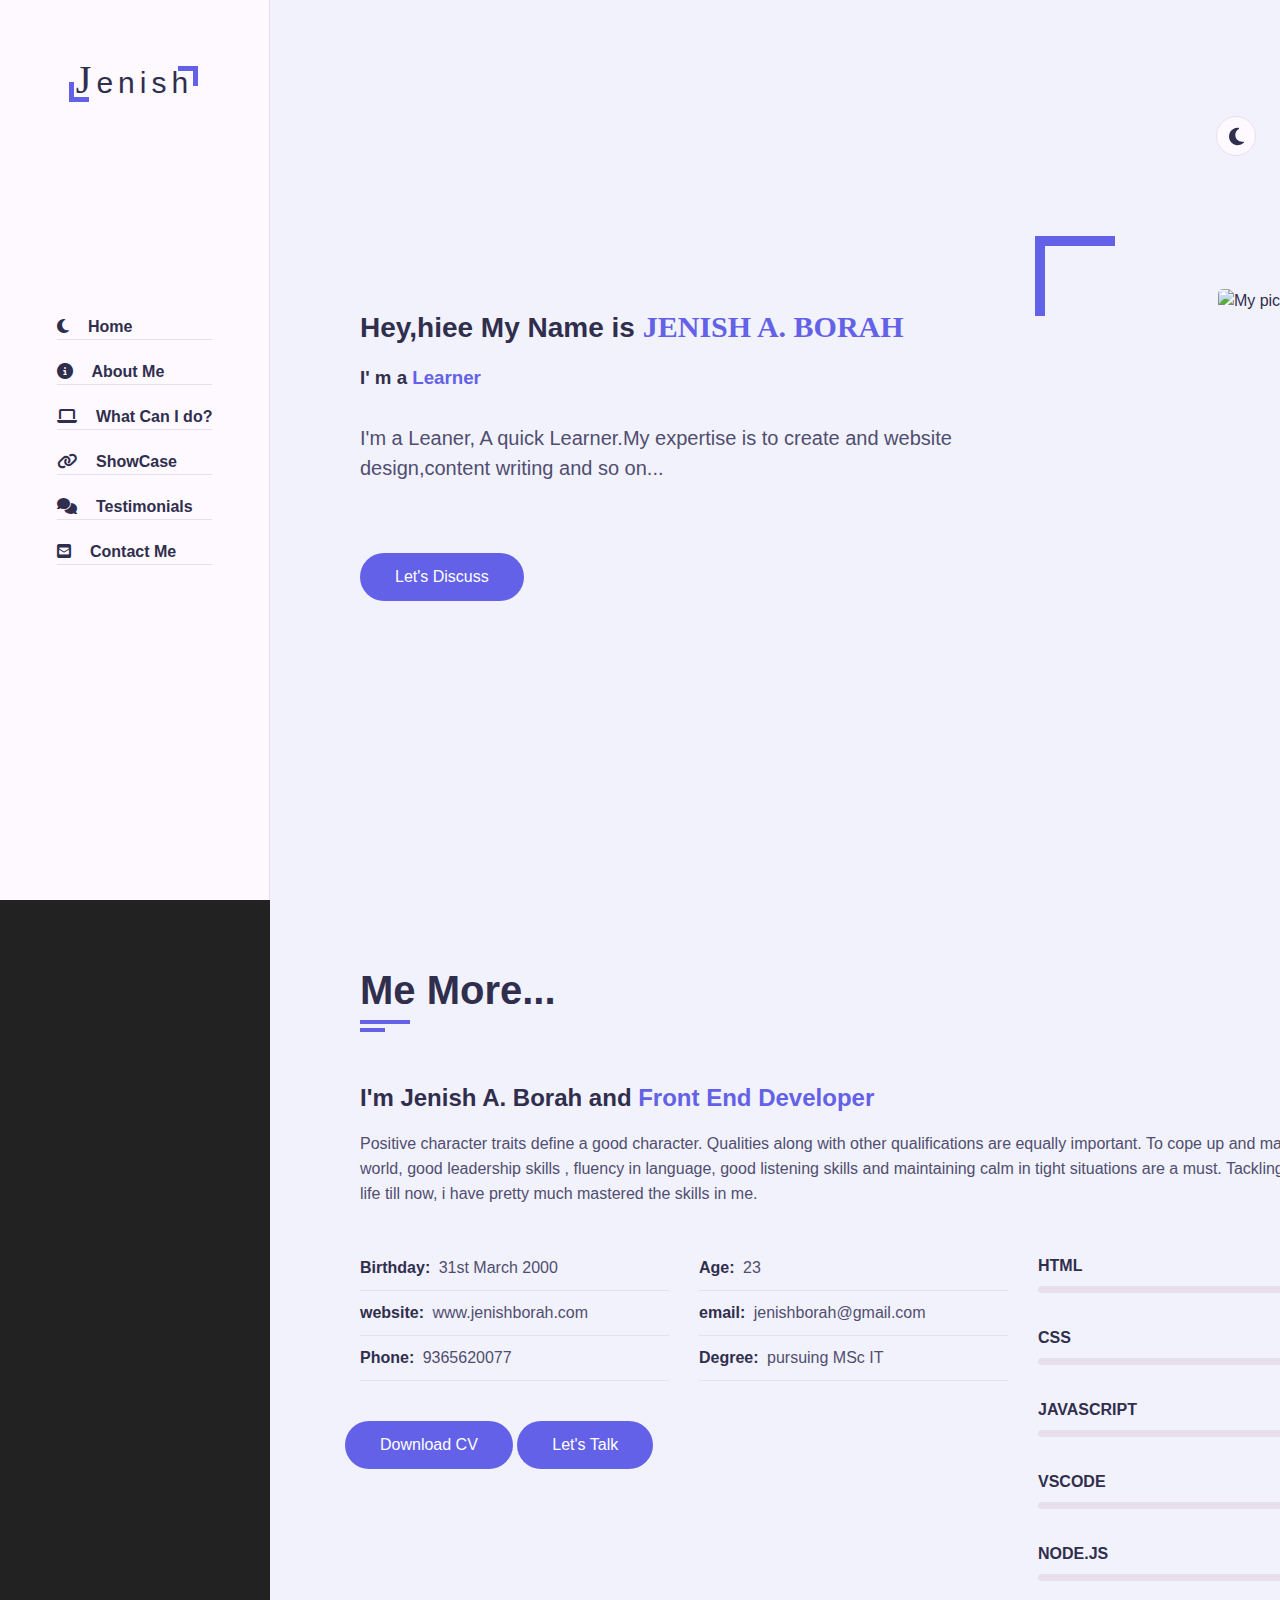
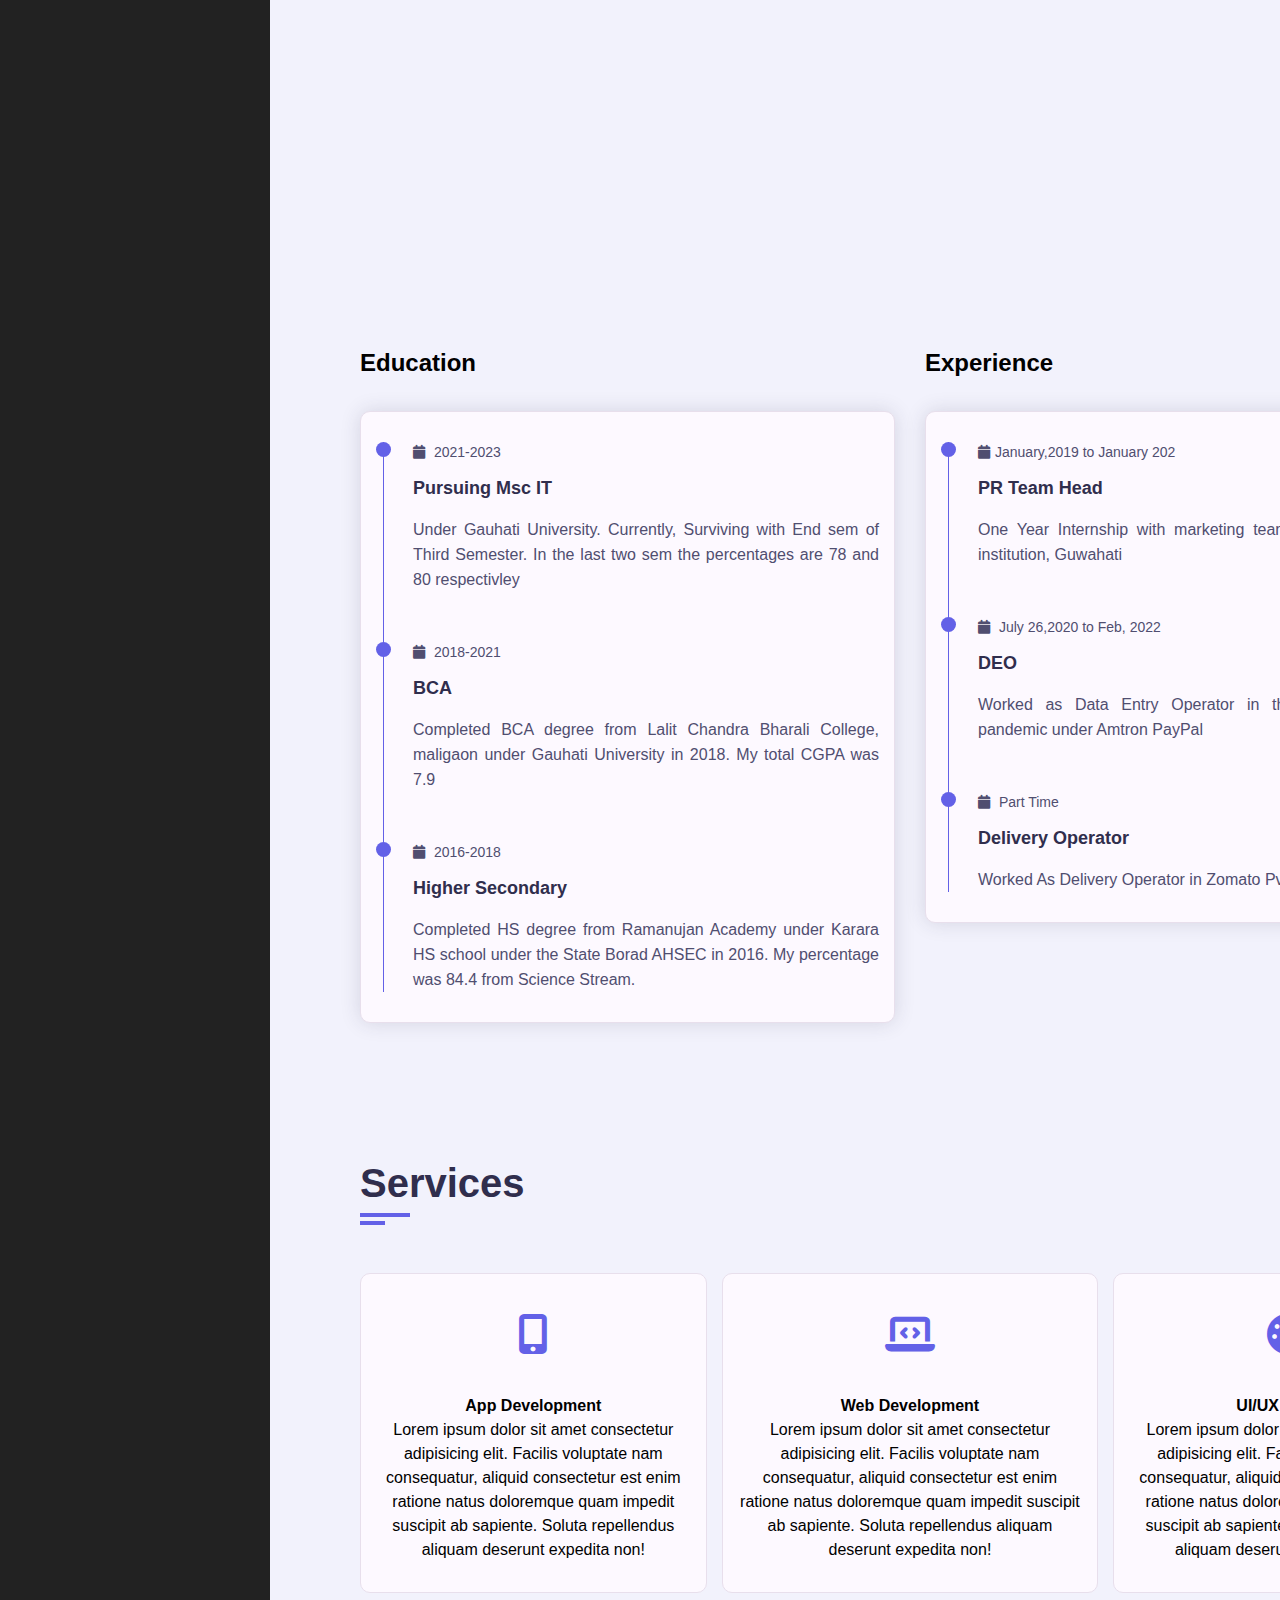
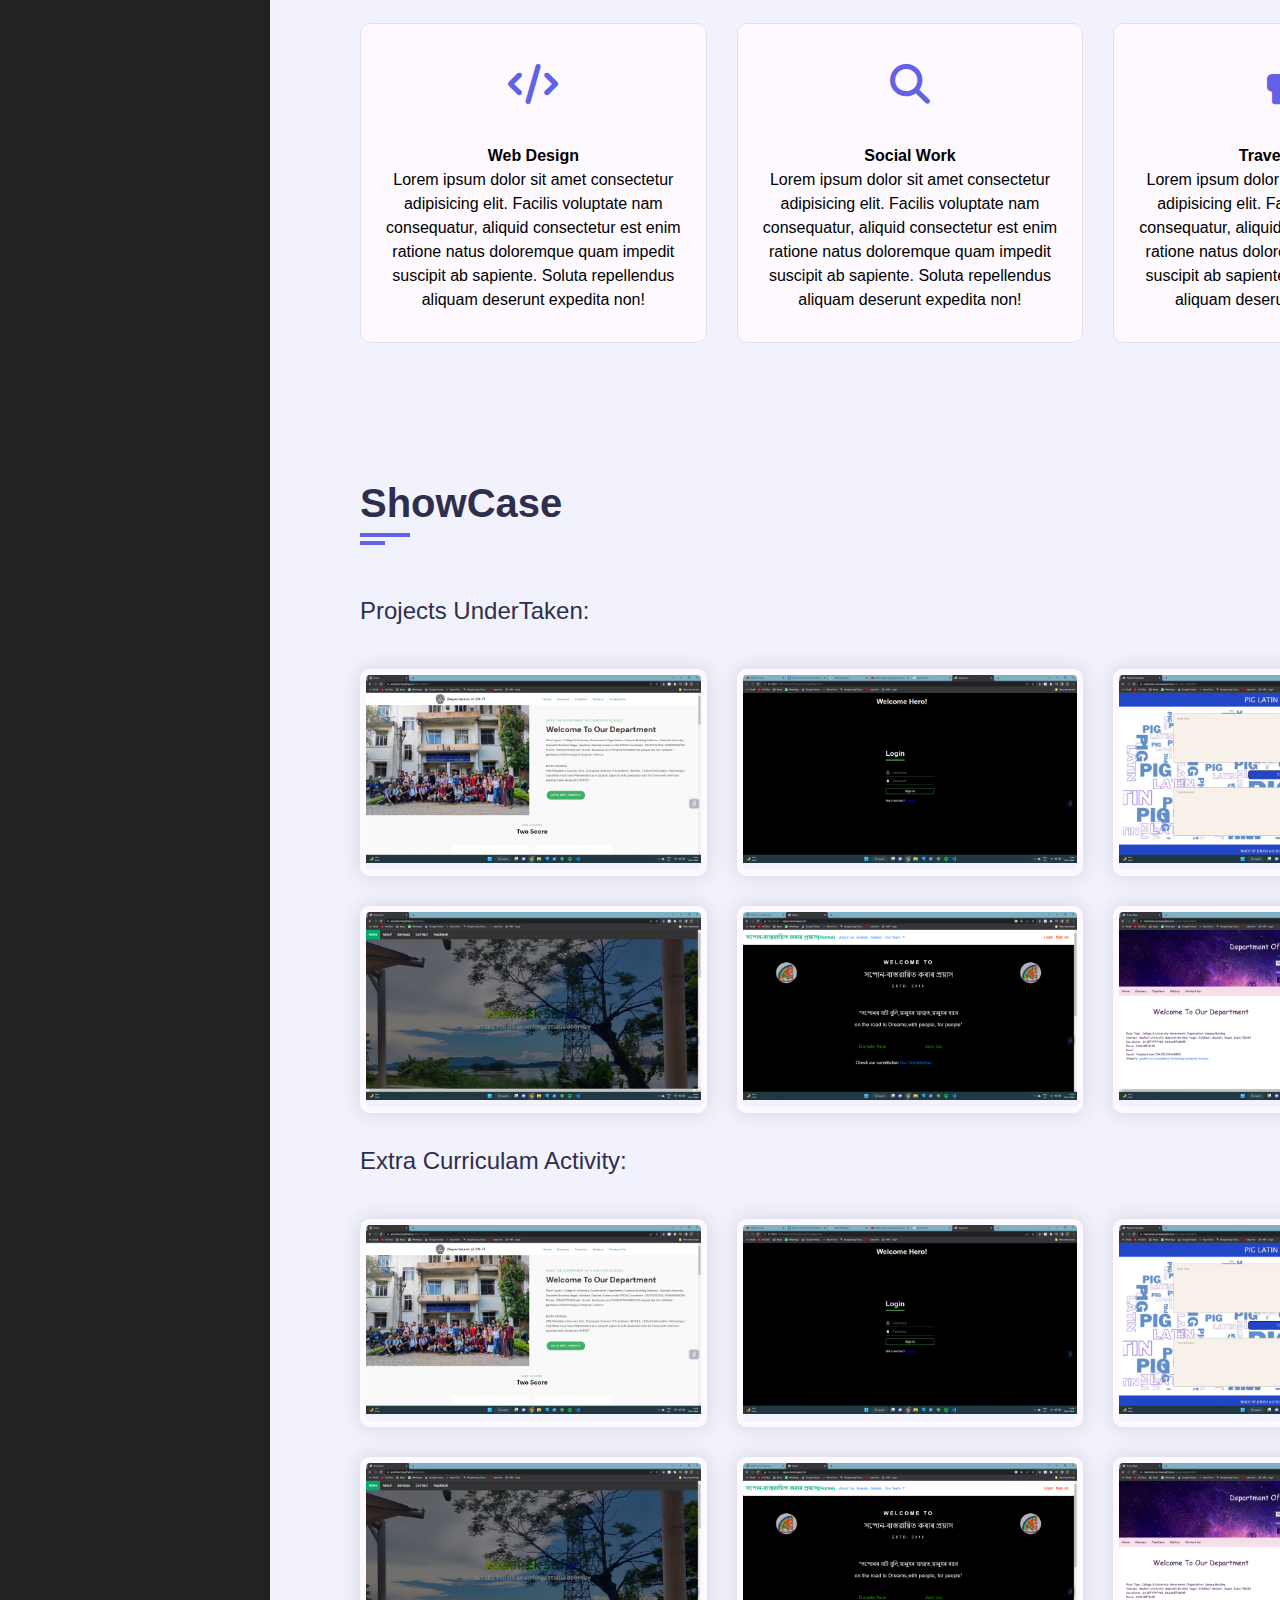
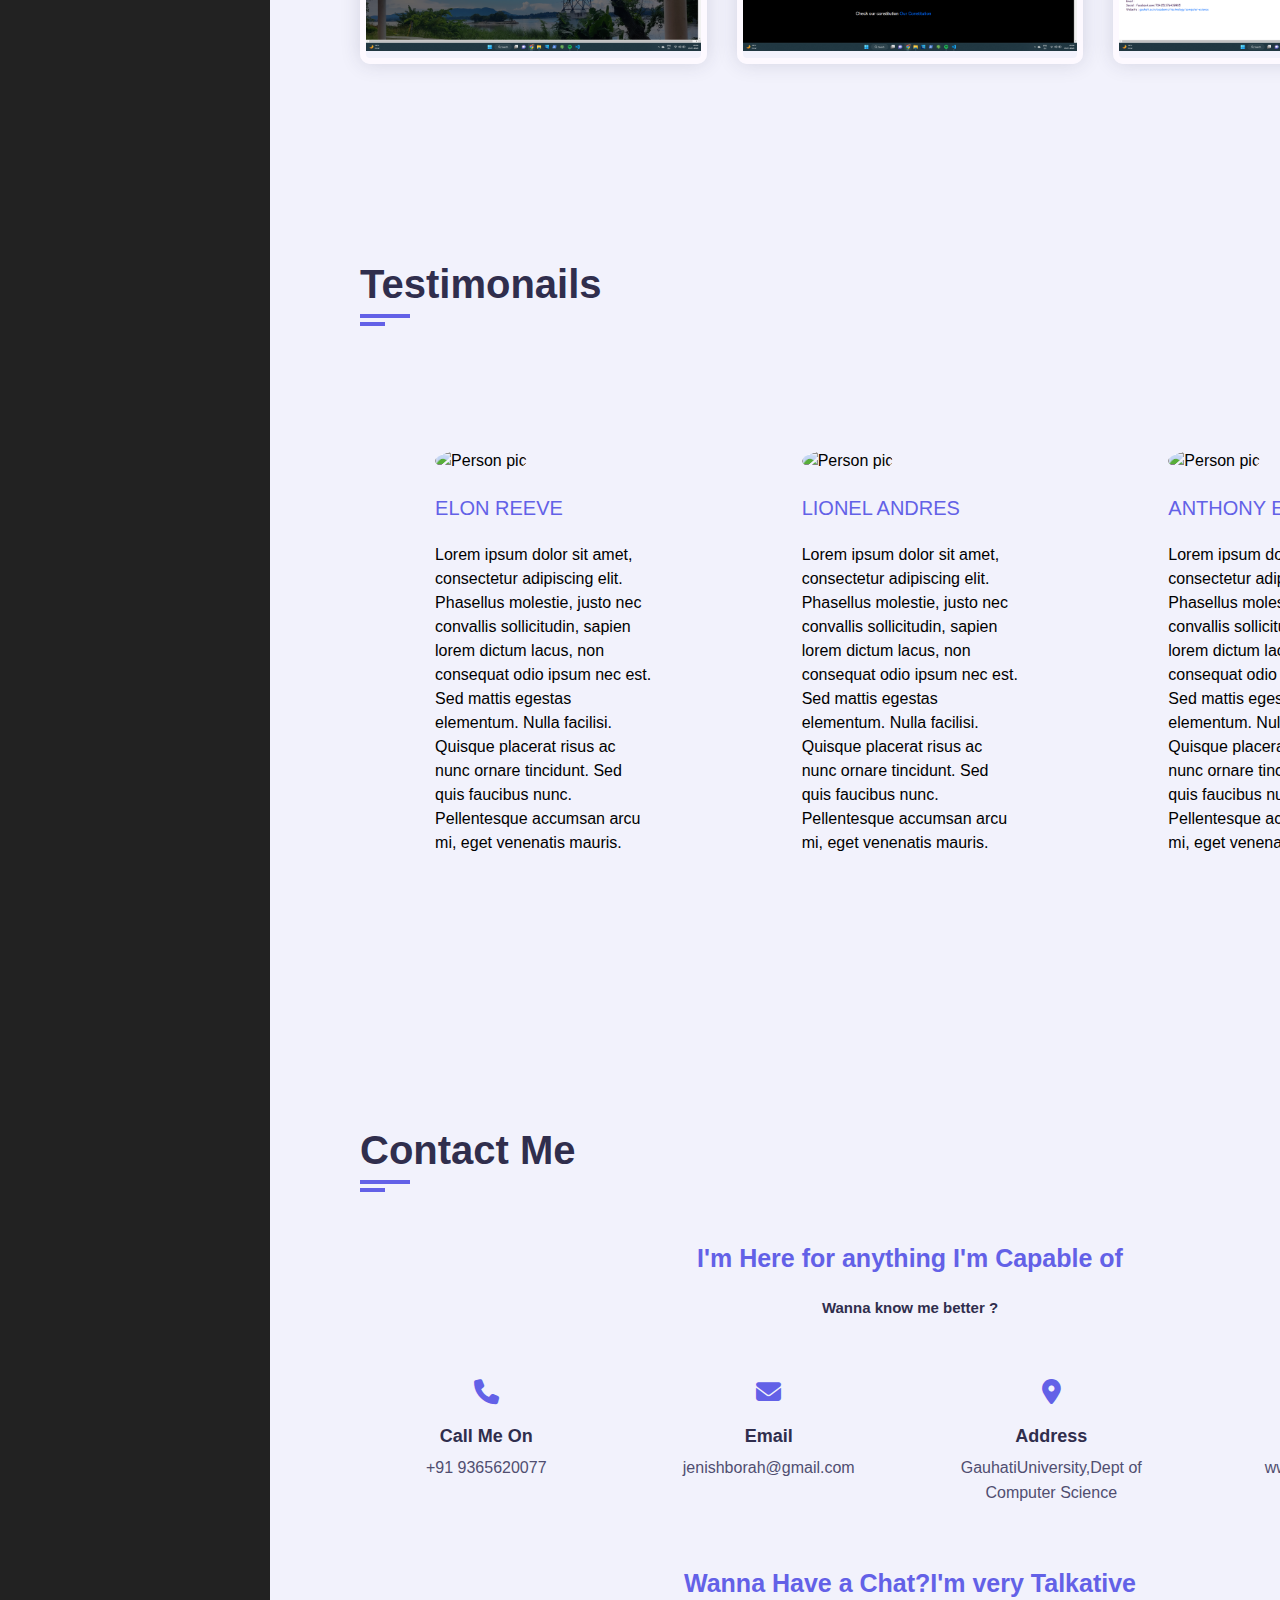
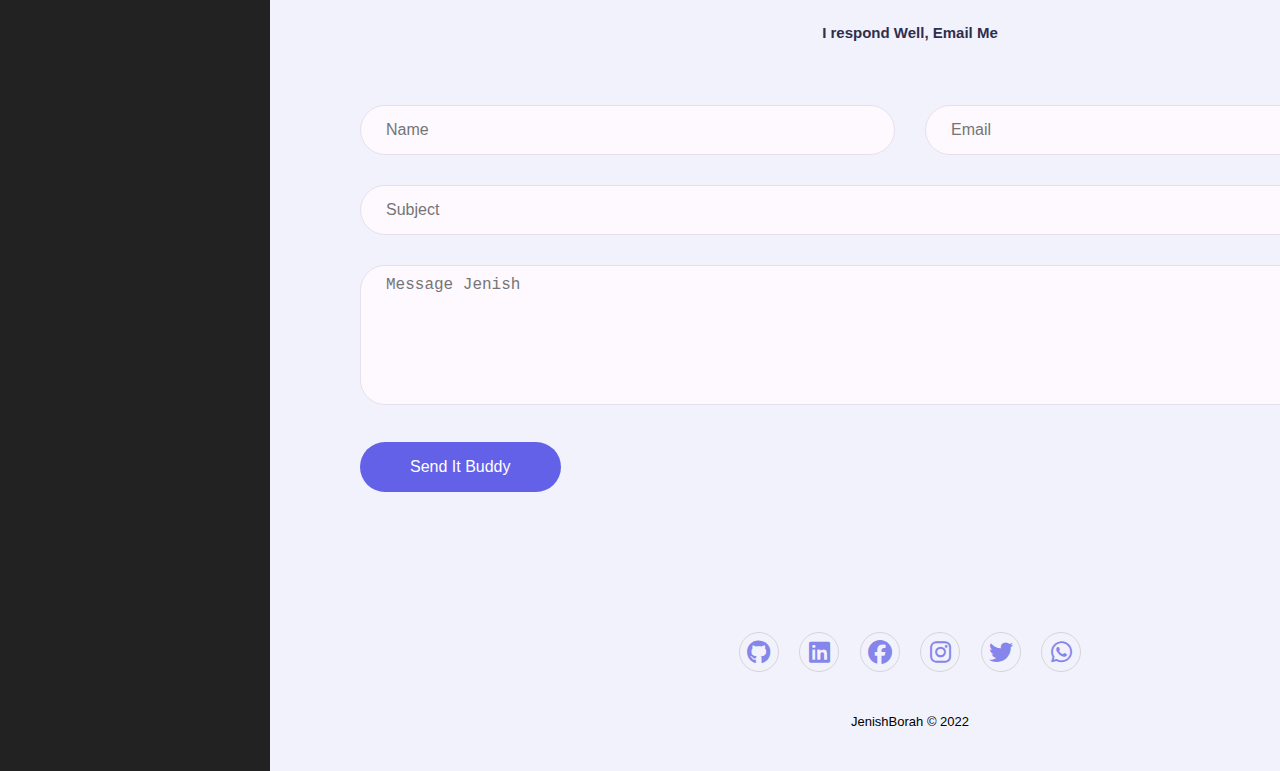
==== commit c1a10056: "Add files via upload" ====
--- a/index.html
+++ b/index.html
@@ -87,12 +87,9 @@
                                 <div class="about-text padd-15">
                                     <h3>I'm Jenish A. Borah and <span>Front End Developer</span></h3>
                                     <p>
-                                        Positive character traits define a good character. A good character’s core
-                                        values, the things they fundamentally believe in and fight for, have beneficial
-                                        effects on those around them. A good character comes in many forms—a superhero,
-                                        an honorable lawyer, a single mother, or a boy wizard—but regardless of their
-                                        role, their list of traits is comprised of good qualities that emotionally
-                                        connect them with their.
+                                        Positive character traits define a good character. Qualities along with other qualifications are equally important.
+                                         To cope up and maintain levels with the world, good leadership skills , fluency in language, good listening skills and maintaining calm in tight situations are a must.
+                                          Tackling the different hurdles in life till now, i have pretty much mastered the skills in me.
 
                                     </p>
                                 </div>
@@ -129,6 +126,13 @@
                                 <div class="skills padd-15">
 
                                     <div class="row">
+                                        <div class="skill-item padd-15">
+                                            <h5>HTML</h5>
+                                            <div class="progress">
+                                                <div class="progress-in" style="width: 76%;"></div>
+                                                <div class="skill-percent">76%</div>
+                                            </div>
+                                        </div>
                                         <div class="skill-item padd-15">
                                             <h5>CSS</h5>
                                             <div class="progress">
@@ -137,28 +141,21 @@
                                             </div>
                                         </div>
                                         <div class="skill-item padd-15">
-                                            <h5>CSS</h5>
+                                            <h5>JAVASCRIPT</h5>
+                                            <div class="progress">
+                                                <div class="progress-in" style="width: 76% color:red;"></div>
+                                                <div class="skill-percent">76%</div>
+                                            </div>
+                                        </div>
+                                        <div class="skill-item padd-15">
+                                            <h5>VSCODE</h5>
                                             <div class="progress">
                                                 <div class="progress-in" style="width: 76%;"></div>
                                                 <div class="skill-percent">76%</div>
                                             </div>
                                         </div>
                                         <div class="skill-item padd-15">
-                                            <h5>CSS</h5>
-                                            <div class="progress">
-                                                <div class="progress-in" style="width: 76% color:red;"></div>
-                                                <div class="skill-percent">76%</div>
-                                            </div>
-                                        </div>
-                                        <div class="skill-item padd-15">
-                                            <h5>CSS</h5>
-                                            <div class="progress">
-                                                <div class="progress-in" style="width: 76%;"></div>
-                                                <div class="skill-percent">76%</div>
-                                            </div>
-                                        </div>
-                                        <div class="skill-item padd-15">
-                                            <h5>CSS</h5>
+                                            <h5>NODE.JS</h5>
                                             <div class="progress">
                                                 <div class="progress-in" style="width:100%;"></div>
                                                 <div class="skill-percent">100%</div>
@@ -276,6 +273,48 @@
                                 <div class="icon">
                                     <i class="fa fa-mobile-alt"></i>
                                 </div>
+                                <h4>App Development</h4>
+                                <p>Lorem ipsum dolor sit amet consectetur adipisicing elit. Facilis voluptate nam
+                                    consequatur,
+                                    aliquid consectetur est enim ratione natus doloremque quam impedit suscipit ab
+                                    sapiente.
+                                    Soluta repellendus aliquam deserunt expedita non!</p>
+
+                            </div>
+                        </div>
+                        <div class="service-item paddd-15">
+                            <div class="service-item-inner">
+                                <div class="icon">
+                                    <i class="fa fa-laptop-code"></i>
+                                </div>
+                                <h4>Web Development</h4>
+                                <p>Lorem ipsum dolor sit amet consectetur adipisicing elit. Facilis voluptate nam
+                                    consequatur,
+                                    aliquid consectetur est enim ratione natus doloremque quam impedit suscipit ab
+                                    sapiente.
+                                    Soluta repellendus aliquam deserunt expedita non!</p>
+
+                            </div>
+                        </div>
+                        <div class="service-item padd-15">
+                            <div class="service-item-inner">
+                                <div class="icon">
+                                    <i class="fa fa-palette"></i>
+                                </div>
+                                <h4>UI/UX Design</h4>
+                                <p>Lorem ipsum dolor sit amet consectetur adipisicing elit. Facilis voluptate nam
+                                    consequatur,
+                                    aliquid consectetur est enim ratione natus doloremque quam impedit suscipit ab
+                                    sapiente.
+                                    Soluta repellendus aliquam deserunt expedita non!</p>
+
+                            </div>
+                        </div>
+                        <div class="service-item padd-15">
+                            <div class="service-item-inner">
+                                <div class="icon">
+                                    <i class="fa fa-code"></i>
+                                </div>
                                 <h4>Web Design</h4>
                                 <p>Lorem ipsum dolor sit amet consectetur adipisicing elit. Facilis voluptate nam
                                     consequatur,
@@ -285,12 +324,12 @@
 
                             </div>
                         </div>
-                        <div class="service-item paddd-15">
+                        <div class="service-item padd-15">
                             <div class="service-item-inner">
                                 <div class="icon">
-                                    <i class="fa fa-laptop-code"></i>
-                                </div>
-                                <h4>Web Design</h4>
+                                    <i class="fa fa-search"></i>
+                                </div>
+                                <h4>Social Work</h4>
                                 <p>Lorem ipsum dolor sit amet consectetur adipisicing elit. Facilis voluptate nam
                                     consequatur,
                                     aliquid consectetur est enim ratione natus doloremque quam impedit suscipit ab
@@ -302,9 +341,9 @@
                         <div class="service-item padd-15">
                             <div class="service-item-inner">
                                 <div class="icon">
-                                    <i class="fa fa-palette"></i>
-                                </div>
-                                <h4>Web Design</h4>
+                                    <i class="fa fa-bullhorn"></i>
+                                </div>
+                                <h4>Travel Agent</h4>
                                 <p>Lorem ipsum dolor sit amet consectetur adipisicing elit. Facilis voluptate nam
                                     consequatur,
                                     aliquid consectetur est enim ratione natus doloremque quam impedit suscipit ab
@@ -313,48 +352,6 @@
 
                             </div>
                         </div>
-                        <div class="service-item padd-15">
-                            <div class="service-item-inner">
-                                <div class="icon">
-                                    <i class="fa fa-code"></i>
-                                </div>
-                                <h4>Web Design</h4>
-                                <p>Lorem ipsum dolor sit amet consectetur adipisicing elit. Facilis voluptate nam
-                                    consequatur,
-                                    aliquid consectetur est enim ratione natus doloremque quam impedit suscipit ab
-                                    sapiente.
-                                    Soluta repellendus aliquam deserunt expedita non!</p>
-
-                            </div>
-                        </div>
-                        <div class="service-item padd-15">
-                            <div class="service-item-inner">
-                                <div class="icon">
-                                    <i class="fa fa-search"></i>
-                                </div>
-                                <h4>Web Design</h4>
-                                <p>Lorem ipsum dolor sit amet consectetur adipisicing elit. Facilis voluptate nam
-                                    consequatur,
-                                    aliquid consectetur est enim ratione natus doloremque quam impedit suscipit ab
-                                    sapiente.
-                                    Soluta repellendus aliquam deserunt expedita non!</p>
-
-                            </div>
-                        </div>
-                        <div class="service-item padd-15">
-                            <div class="service-item-inner">
-                                <div class="icon">
-                                    <i class="fa fa-bullhorn"></i>
-                                </div>
-                                <h4>Web Design</h4>
-                                <p>Lorem ipsum dolor sit amet consectetur adipisicing elit. Facilis voluptate nam
-                                    consequatur,
-                                    aliquid consectetur est enim ratione natus doloremque quam impedit suscipit ab
-                                    sapiente.
-                                    Soluta repellendus aliquam deserunt expedita non!</p>
-
-                            </div>
-                        </div>
                     </div>
                 </div>
             </section>
@@ -517,8 +514,8 @@
                     <div class="row2">
                         <div class="col">
                             <div class="testimonial">
-                                <img src="images\my pic.JPG" alt="Person pic">
-                                <div class="name">full name
+                                <img src="images\elon.JPG" alt="Person pic">
+                                <div class="name">ELON REEVE
                                 </div>
 
                                 <p class="des">
@@ -535,8 +532,8 @@
 
                         <div class="col">
                             <div class="testimonial">
-                                <img src="images\my pic.JPG" alt="Person pic">
-                                <div class="name">full name
+                                <img src="images\messi.JPG" alt="Person pic">
+                                <div class="name">LIONEL ANDRES
                                 </div>
 
                                 <p class="des">
@@ -552,8 +549,8 @@
 
                         <div class="col">
                             <div class="testimonial">
-                                <img src="images\my pic.JPG" alt="Person pic">
-                                <div class="name">full name
+                                <img src="images\tony.JPG" alt="Person pic">
+                                <div class="name">ANTHONY EDWARD 
                                 </div>
 
                                 <p class="des">
@@ -582,7 +579,7 @@
                 </div>
             </div>
             <h3 class="contact-title padd-15">I'm Here for anything I'm Capable of</h3>
-            <h4 class="contact-sub-title padd-15"> Have you Any Questions ?</h4>
+            <h4 class="contact-sub-title padd-15"> Wanna know me better ?</h4>
             <div class="row">
                 <div class="contact-info-item padd-15">
                     <div class="icon"><i class="fa fa-phone"></i></div>
@@ -650,6 +647,7 @@
     <section class="section2">
 
         <div class="container">
+            
             <div class="footer-basic">
                 <footer>
                     <div class="social">
--- a/css/style.css
+++ b/css/style.css
@@ -640,10 +640,14 @@
   border-radius: 10px;
   overflow: hidden;
   cursor: pointer;
+  transition: transform .6s ease;
 }
 
 .portfolio .portfolio-item-inner .portfolio-img img {
   width: 100%;
+}
+.portfolio .portfolio-item-inner:hover{
+  transform: scale(1.2);
 }
 
 .row2 {
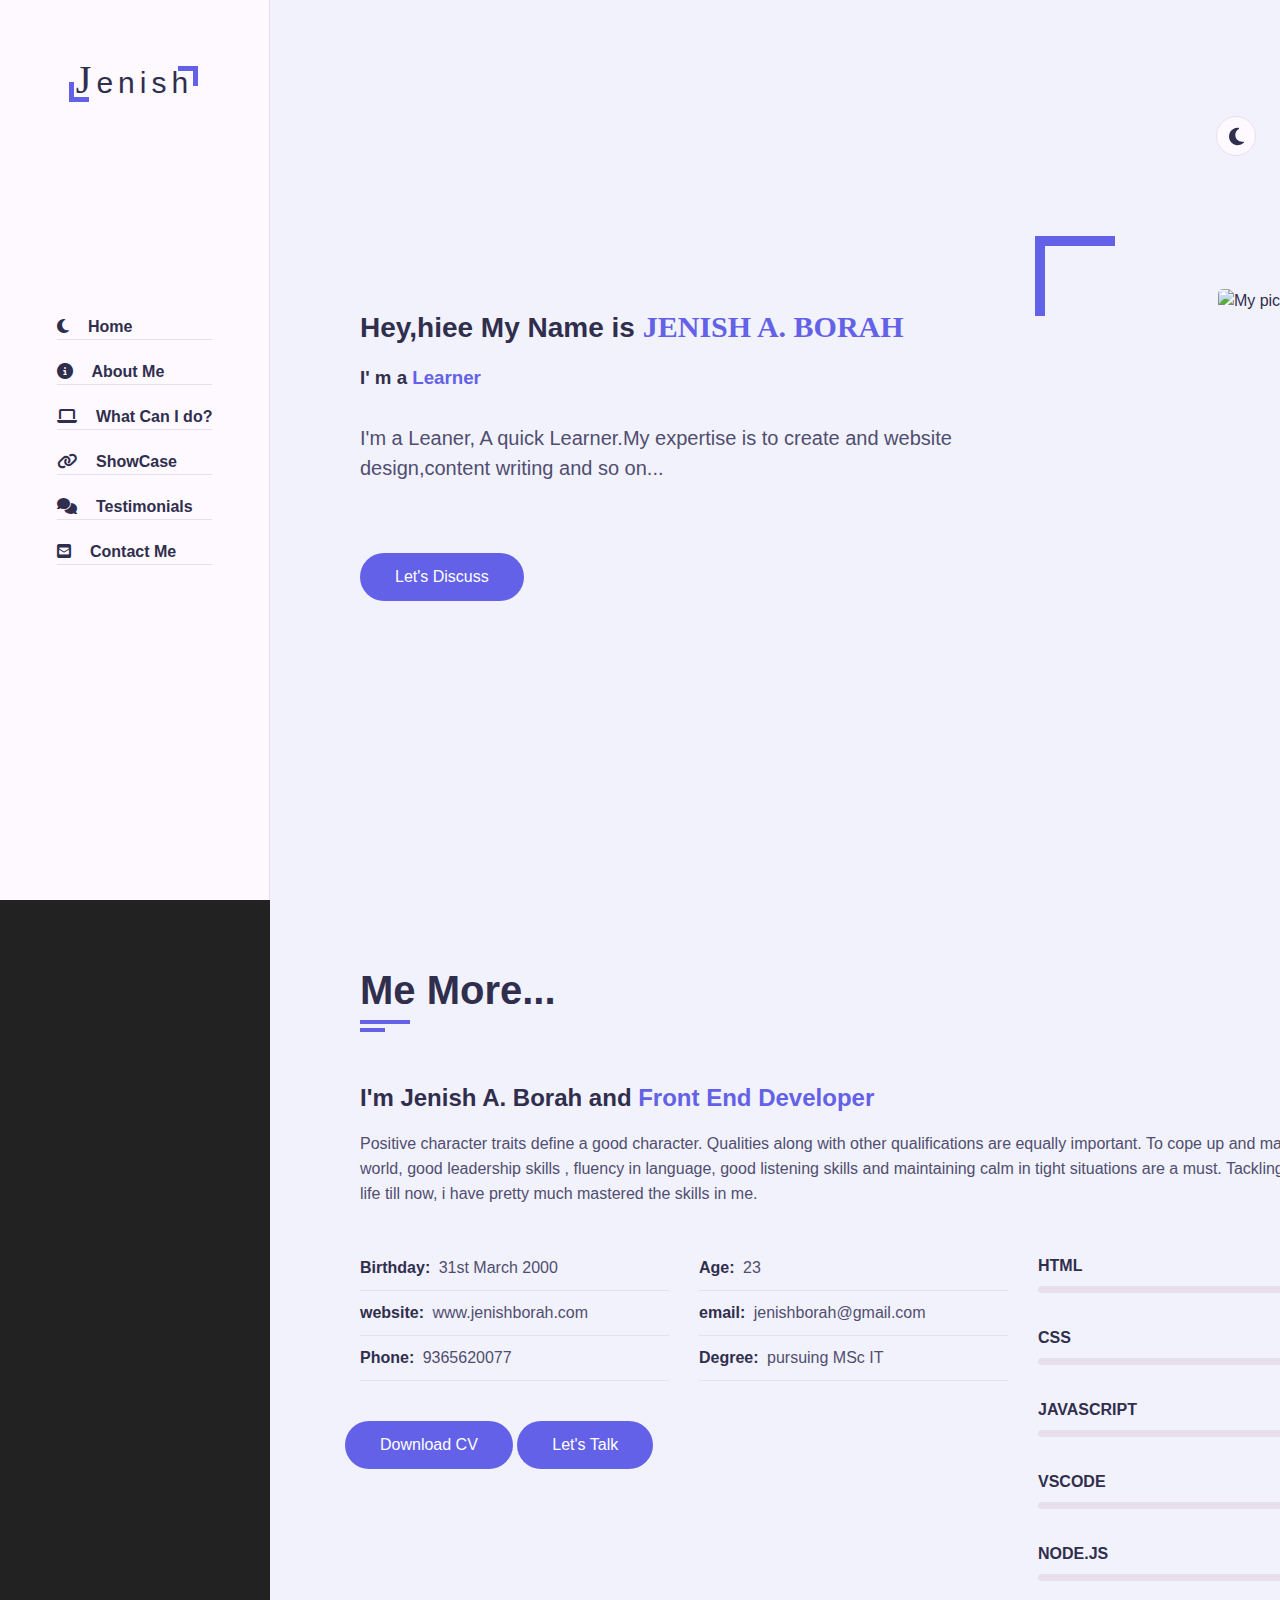
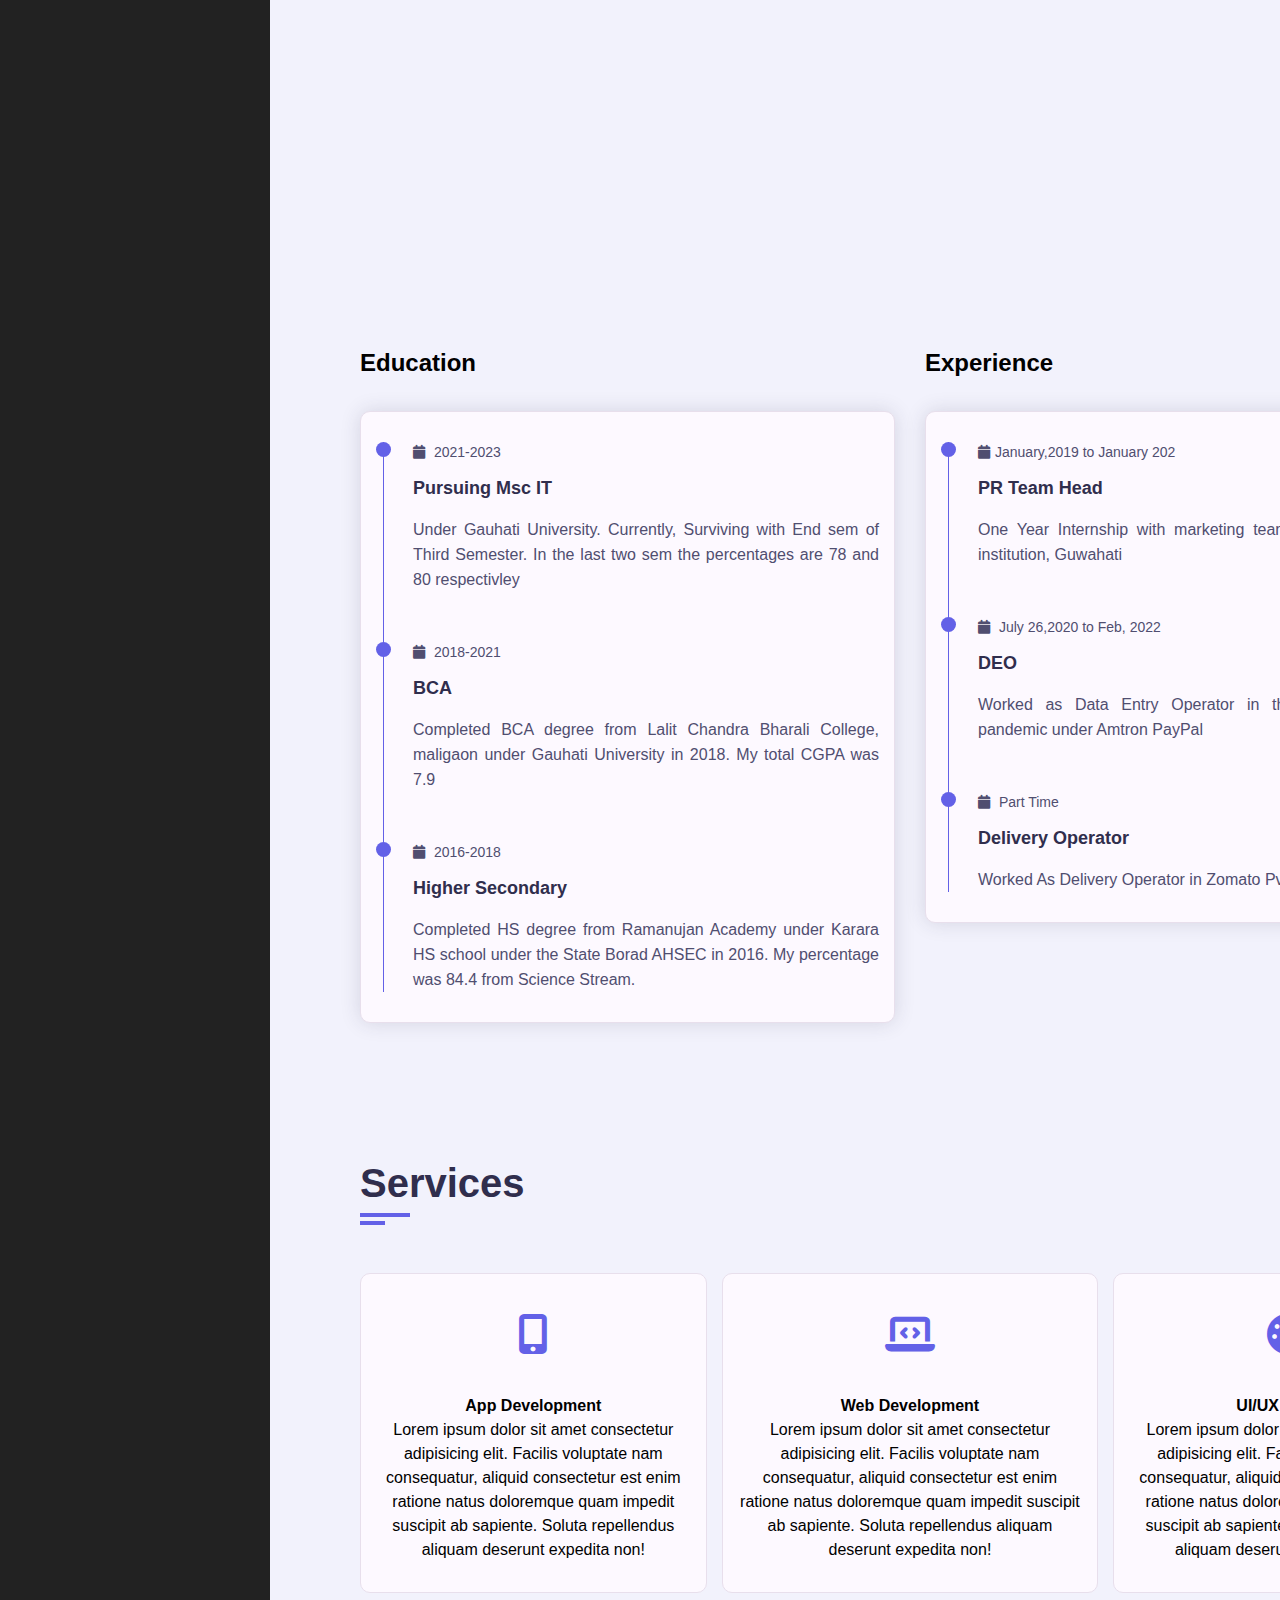
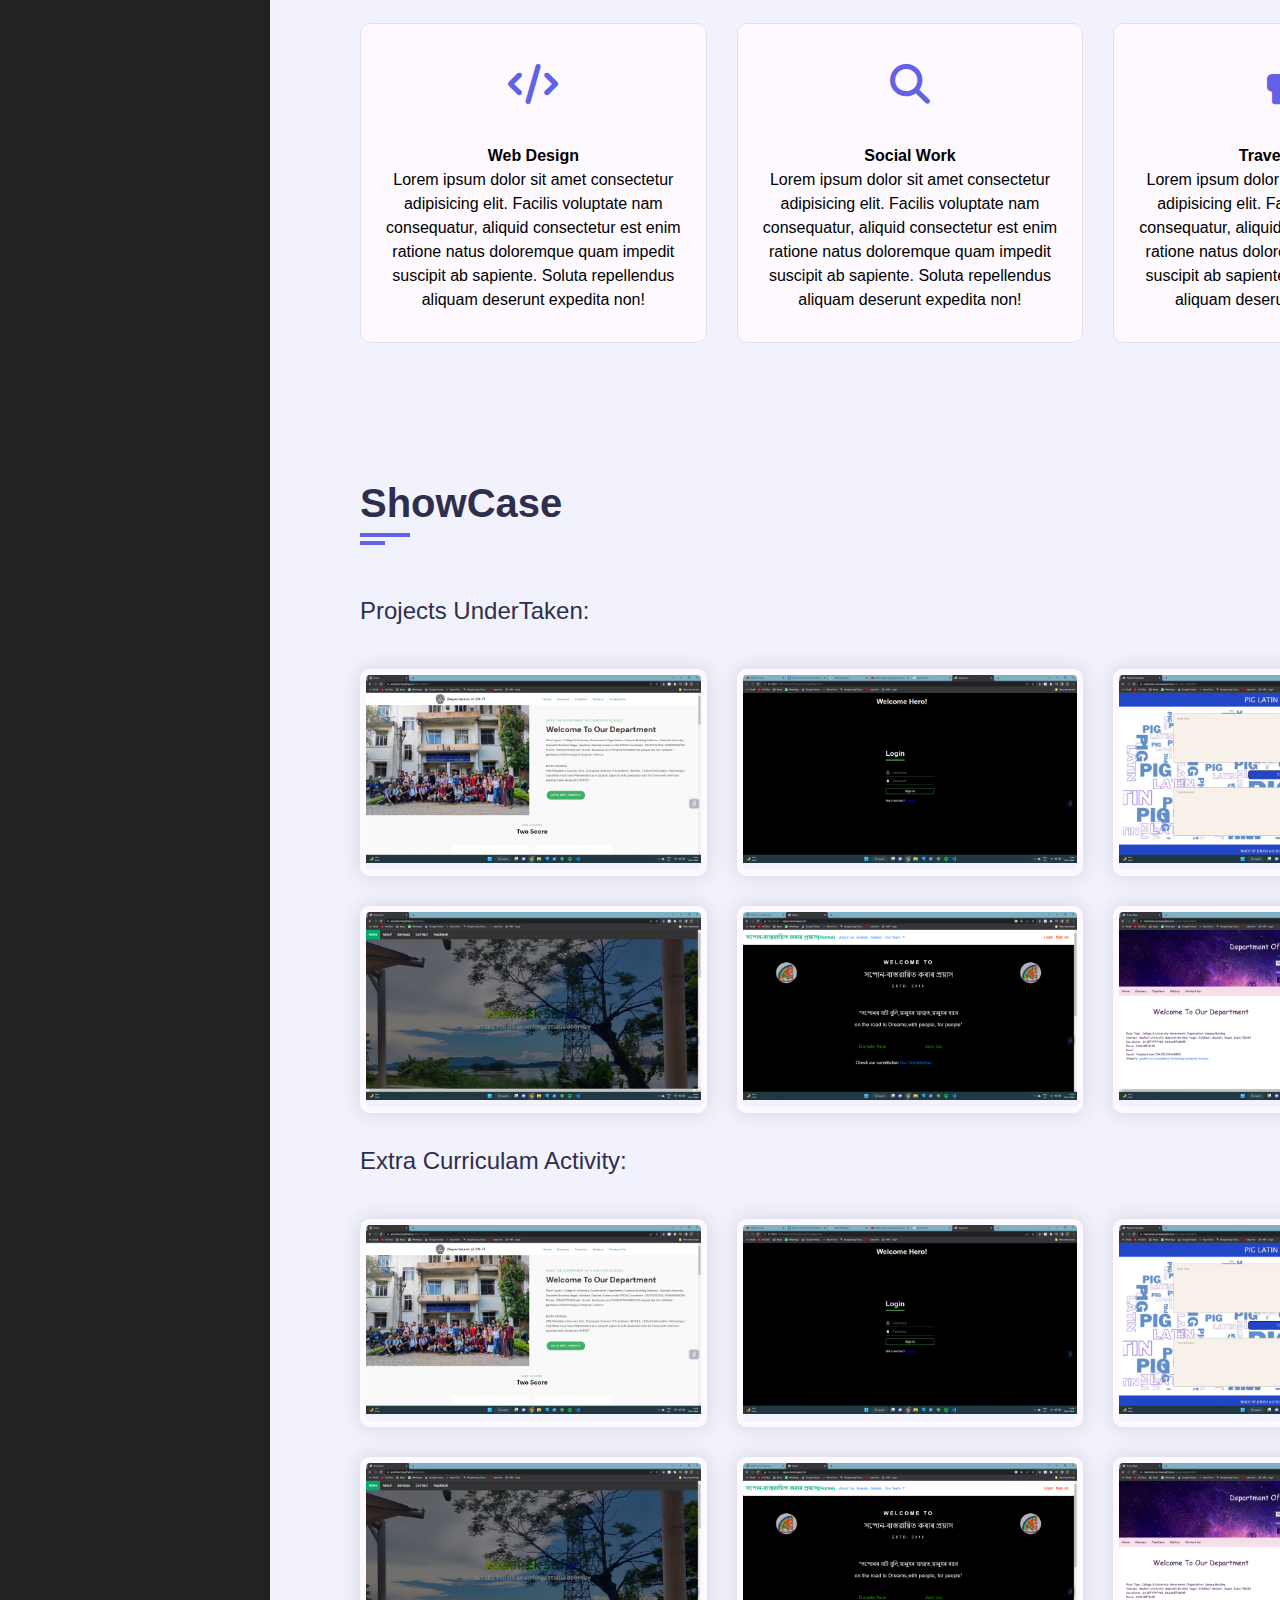
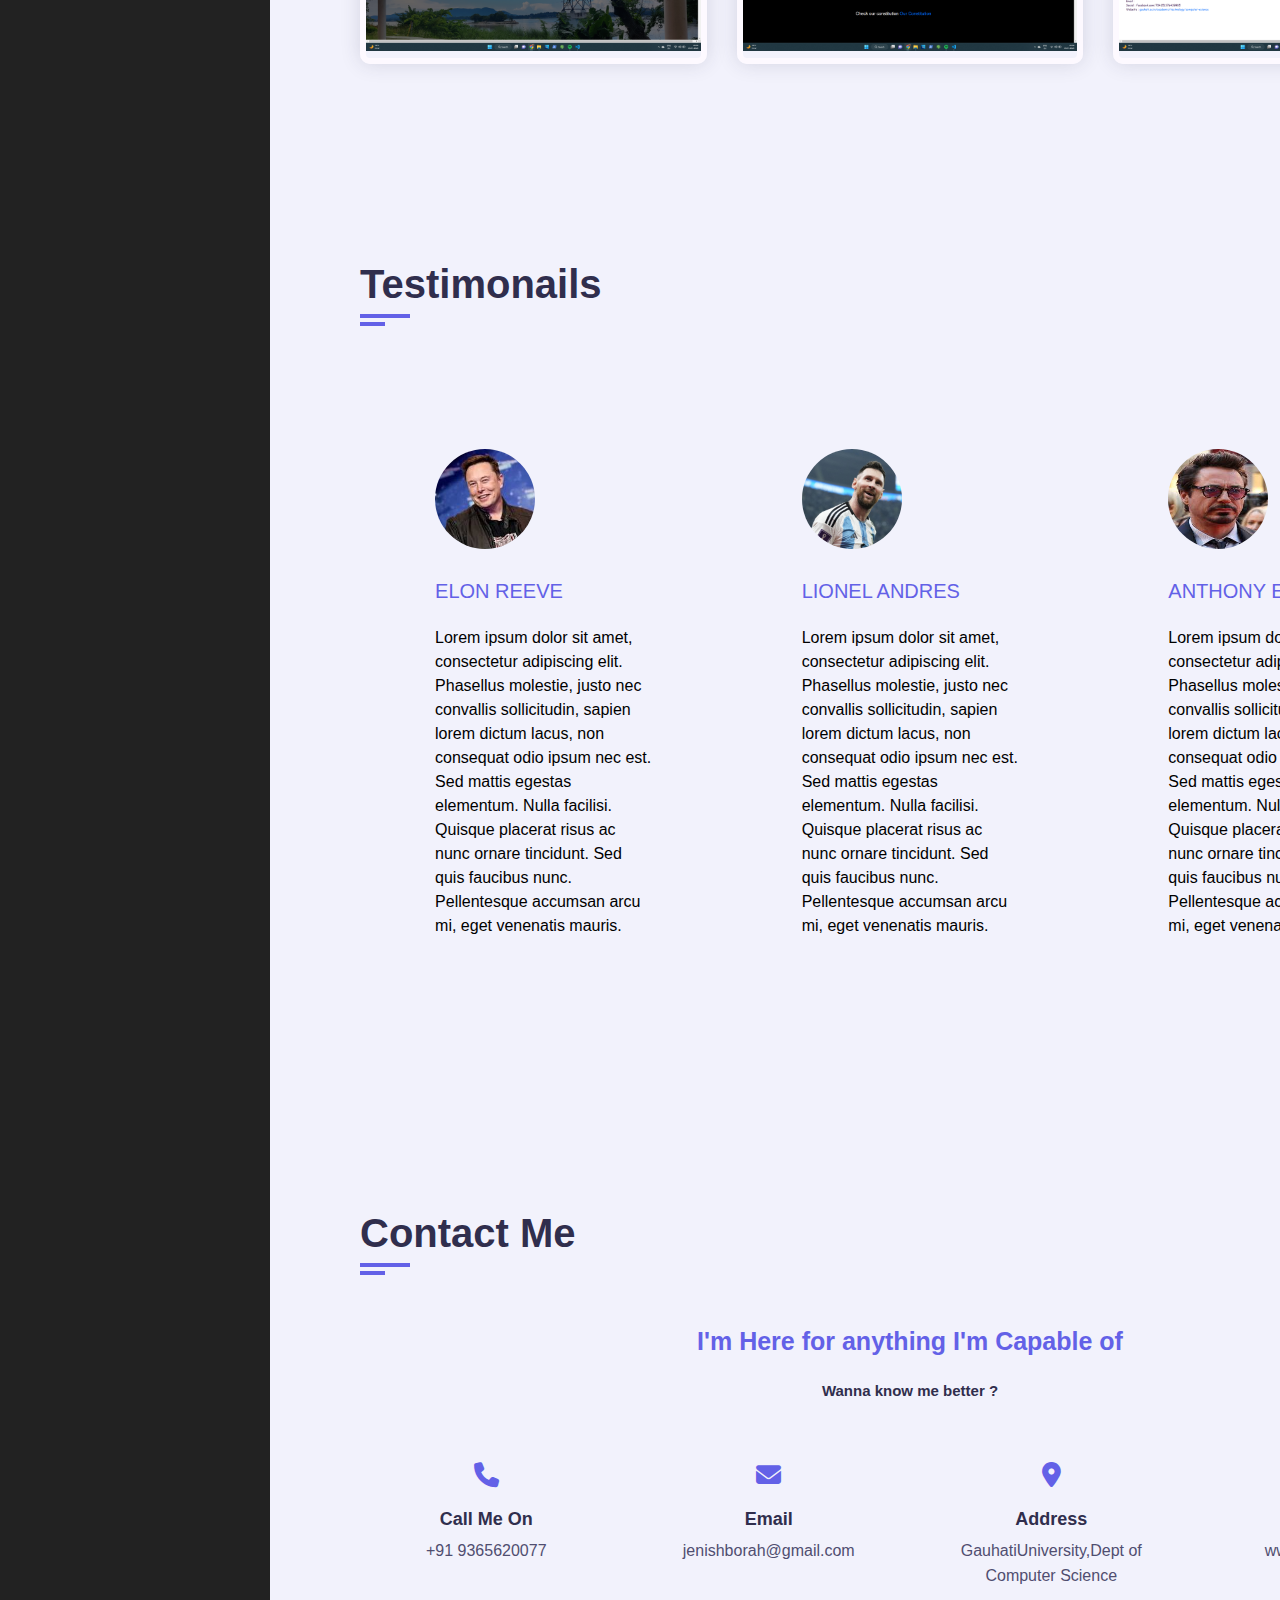
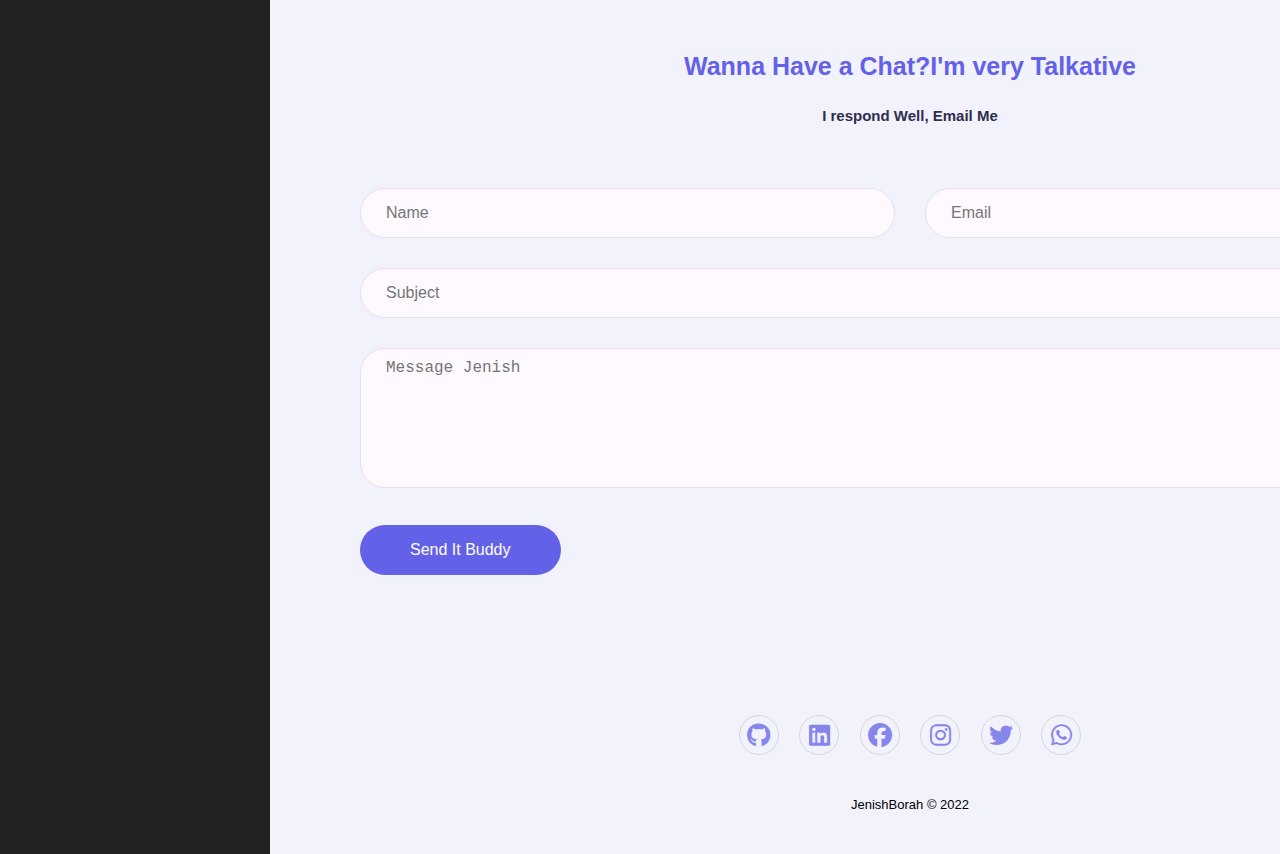
==== commit 5a38ede0: "Update index.html" ====
--- a/index.html
+++ b/index.html
@@ -66,7 +66,7 @@
                             <a href="#contact" class="btn">Let's Discuss</a>
                         </div>
                         <div class="home-img padd-15">
-                            <img src="images/my pic.jpg" alt="My pic">
+                            <img src="my pic.JPG" alt="My pic">
                         </div>
 
                     </div>
@@ -514,7 +514,7 @@
                     <div class="row2">
                         <div class="col">
                             <div class="testimonial">
-                                <img src="images\elon.JPG" alt="Person pic">
+                                <img src="elon.jpg" alt="Person pic">
                                 <div class="name">ELON REEVE
                                 </div>
 
@@ -532,7 +532,7 @@
 
                         <div class="col">
                             <div class="testimonial">
-                                <img src="images\messi.JPG" alt="Person pic">
+                                <img src="messi.jpg" alt="Person pic">
                                 <div class="name">LIONEL ANDRES
                                 </div>
 
@@ -549,7 +549,7 @@
 
                         <div class="col">
                             <div class="testimonial">
-                                <img src="images\tony.JPG" alt="Person pic">
+                                <img src="tony.jpg" alt="Person pic">
                                 <div class="name">ANTHONY EDWARD 
                                 </div>
 
@@ -720,4 +720,4 @@
 
 </body>
 
-</html>+</html>
